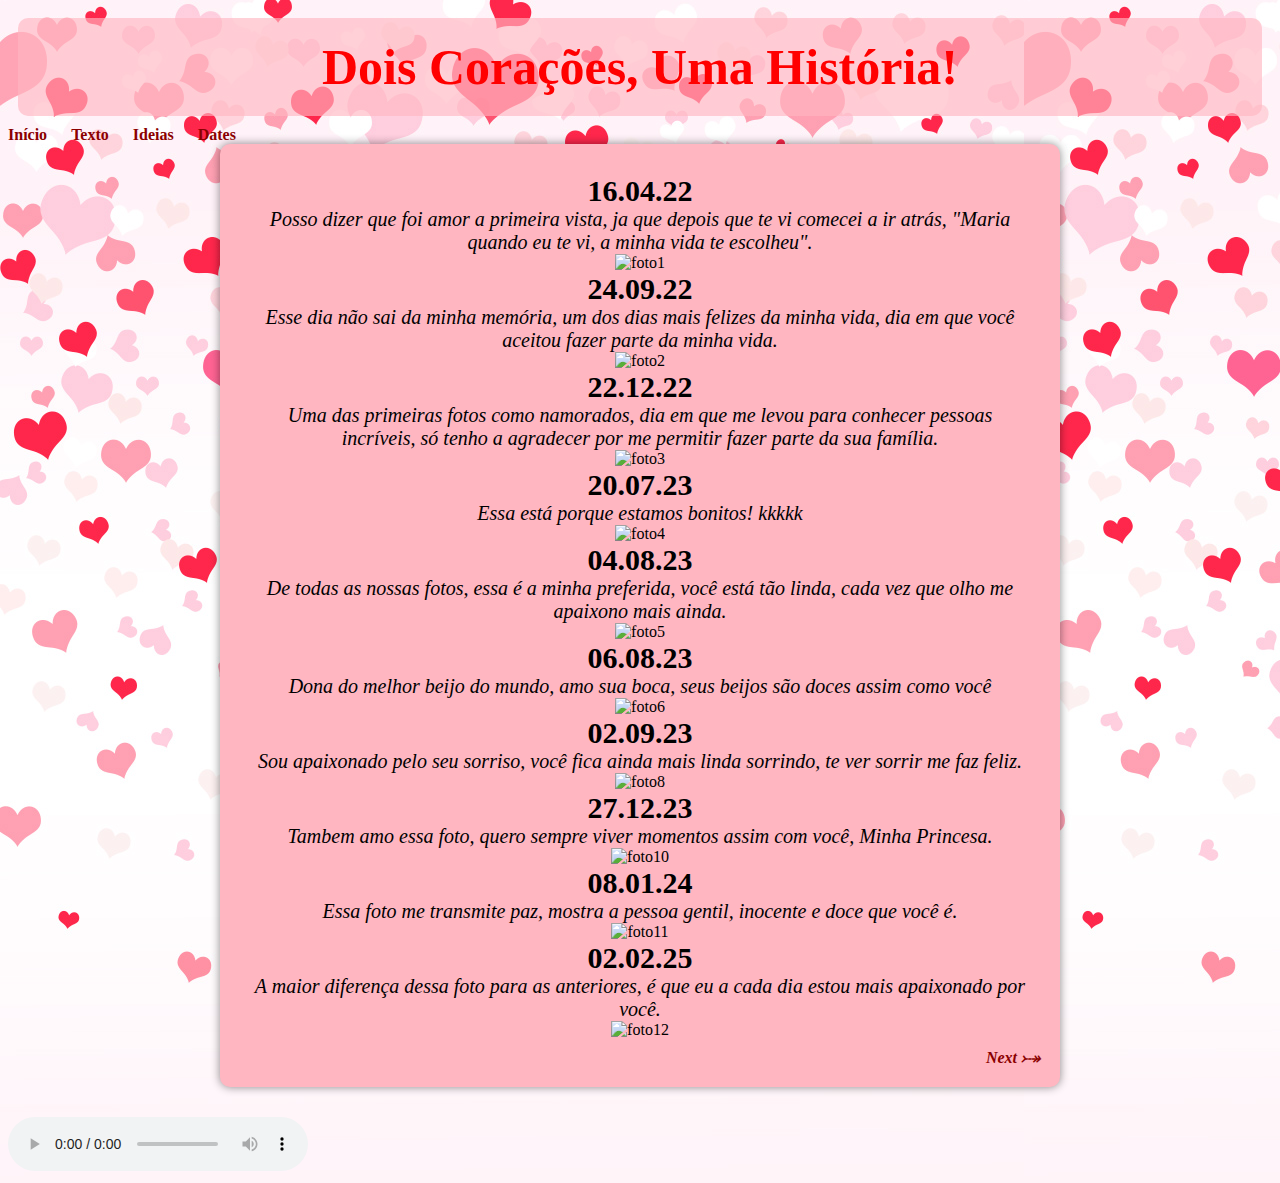
==== index.html @ 59874b36 "atualização1" ====
<!DOCTYPE html>
<html lang="pt-br">

<head>
    <meta charset="UTF-8">
    <meta name="viewport" content="width=device-width, initial-scale=1.0">
    <link rel="shortcut icon" href="Imagens/favicon.ico" type="love">
    
    <title>Diario de Amor</title>
    <link rel="stylesheet" href="style.css">
    


</head>

<body>
    <header>
        <h1>Dois Corações, Uma História!</h1>
        
        

    </header>
    
    <nav>
        <a href="index.html">Início</a>
        <a href="texto.html">Texto</a>
        <a href="#">Ideias</a>
        <a href="#">Dates</a>
        

    </nav>

    <main>
        <article>
            <h2>16.04.22</h2>
            <p>Posso dizer que foi amor a primeira vista, ja que depois que te vi comecei a ir atrás, "Maria quando eu
                te vi, a minha vida te escolheu".</p>
            <picture>
                <source media="(min-width: 750px)" srcset="imagens/foto1g.png" type="image/png">
                <img src="Imagens/foto1.png" alt="foto1"></picture>
            <h2>24.09.22</h2>
            <p>Esse dia não sai da minha memória, um dos dias mais felizes da minha vida, dia em que você aceitou fazer
                parte da minha vida.</p>
            <picture>
                <source media="(min-width: 750px)" srcset="imagens/foto2g.png" type="image/png">
                <img src="Imagens/foto2.png" alt="foto2"></picture>
            <h2>22.12.22</h2>
            <p>Uma das primeiras fotos como namorados, dia em que me levou para conhecer pessoas incríveis, só tenho a
                agradecer por me permitir fazer parte da sua família. </p>
            <picture>
                <source media="(min-width: 750px)" srcset="imagens/foto3g.png" type="image/png">
                <img src="Imagens/foto3.png" alt="foto3"></picture>
            <h2>20.07.23</h2>
            <p>Essa está porque estamos bonitos! kkkkk</p>
            <picture>
                <source media="(min-width: 750px)" srcset="imagens/foto4g.png" type="image/png">
                <img src="Imagens/foto4.png" alt="foto4"></picture>
            <h2>04.08.23</h2>
            <p>De todas as nossas fotos, essa é a minha preferida, você está tão linda, cada vez que olho me apaixono
                mais ainda.</p>
            <picture>
                <source media="(min-width: 750px)" srcset="imagens/foto5g.png" type="image/png">
                <img src="Imagens/foto5.png" alt="foto5"></picture>
            <h2>06.08.23</h2>
            <p>Dona do melhor beijo do mundo, amo sua boca, seus beijos são doces assim como você </p>
            <picture>
                <source media="(min-width: 750px)" srcset="imagens/foto6g.png" type="image/png">
                <img src="Imagens/foto6.png" alt="foto6"></picture>
            <h2>02.09.23</h2>
            <p>Sou apaixonado pelo seu sorriso, você fica ainda mais linda sorrindo, te ver sorrir me faz feliz.</p>
            <picture>
                <source media="(min-width: 750px)" srcset="imagens/foto8g.png" type="image/png">
                <img src="Imagens/foto8.png" alt="foto8"></picture>
            <h2>27.12.23</h2>
            <p>Tambem amo essa foto, quero sempre viver momentos assim com você, Minha Princesa.</p>
            <picture>
                <source media="(min-width: 750px)" srcset="imagens/foto10g.png" type="image/png">
                <img src="Imagens/foto10.png" alt="foto10"></picture>
            <h2>08.01.24</h2>
            <p>Essa foto me transmite paz, mostra a pessoa gentil, inocente e doce que você é.</p>
            <picture>
                <source media="(min-width: 750px)" srcset="imagens/foto11g.png" type="image/png">
                <img src="Imagens/foto11.png" alt="foto11"></picture>
            <h2>02.02.25</h2>
            <p>A maior diferença dessa foto para as anteriores, é que eu a cada dia estou mais apaixonado por você.</p>
            <picture>
                <source media="(min-width: 750px)" srcset="imagens/foto12g.png" type="image/png">
                <img src="Imagens/foto12.png" alt="foto12"></picture>

        </article>
        <footer><a id="next" href="texto.html">Next ⤐</a></footer>
        
    </main>
    
    <audio src="musicas/Favorite Girl.mp3" autoplay controls loop>Favorite Girl</audio>


</body>

</html>
---- style.css ----
@charset "UTF-8";

@font-face {
    font-family: 'valentine';
    src: url('Valentine.ttf') format('truetype') ;
}


body {
    background-image: url(Imagens/coracao.jpg);

}

header {
    
    padding: 10px;
    border: 10px;
    margin: auto;
    text-align: center;
    font-family: 'Valentine';
    











}

h1 {
    background-color: rgba(255, 182, 193, 0.644);
    color: red;
    font-family: 'valentine';
    font-size: 50px;
    border-radius: 10px;
    margin: auto;
    padding: 20px;
    border: 50px;






}

nav > a {

    text-decoration: none;
    font-weight: bold;
    padding-top: 20px;
    margin-right: 20px;
    text-align: justify;
    color: darkred;
    



}

main {
    background-color: lightpink;
    
        min-width: 320px;
        max-width: 800px;
        margin: auto;
        margin-bottom: 30px;
        border-bottom-right-radius: 10px;
        border-bottom-left-radius: 10px;
        padding: 20px;
        border-radius: 10px;
        box-shadow: 0px 0px 10px rgba(0, 0, 0, 0.459);
    


}

article {
    padding: 10px;
    text-align: center;
    margin: auto;

}

p {
    text-align: justify;
    font-size: 20px;
    font-style: italic;
    font-family: 'Times New Roman', Times, serif;
    font-weight: 500;
    margin: auto;
    text-align: center;
}

h2 {
    font-size: 30px;
    font-family: 'Times New Roman', Times, serif;
    margin: auto;


}
footer {
    text-align: right;
    font-weight: bold;
    font-style: italic;
    text-decoration: none;
    margin: auto;

}
#next {
    color: darkred;
    text-decoration: none;
    
}
audio {
    text-align: center;
    
}
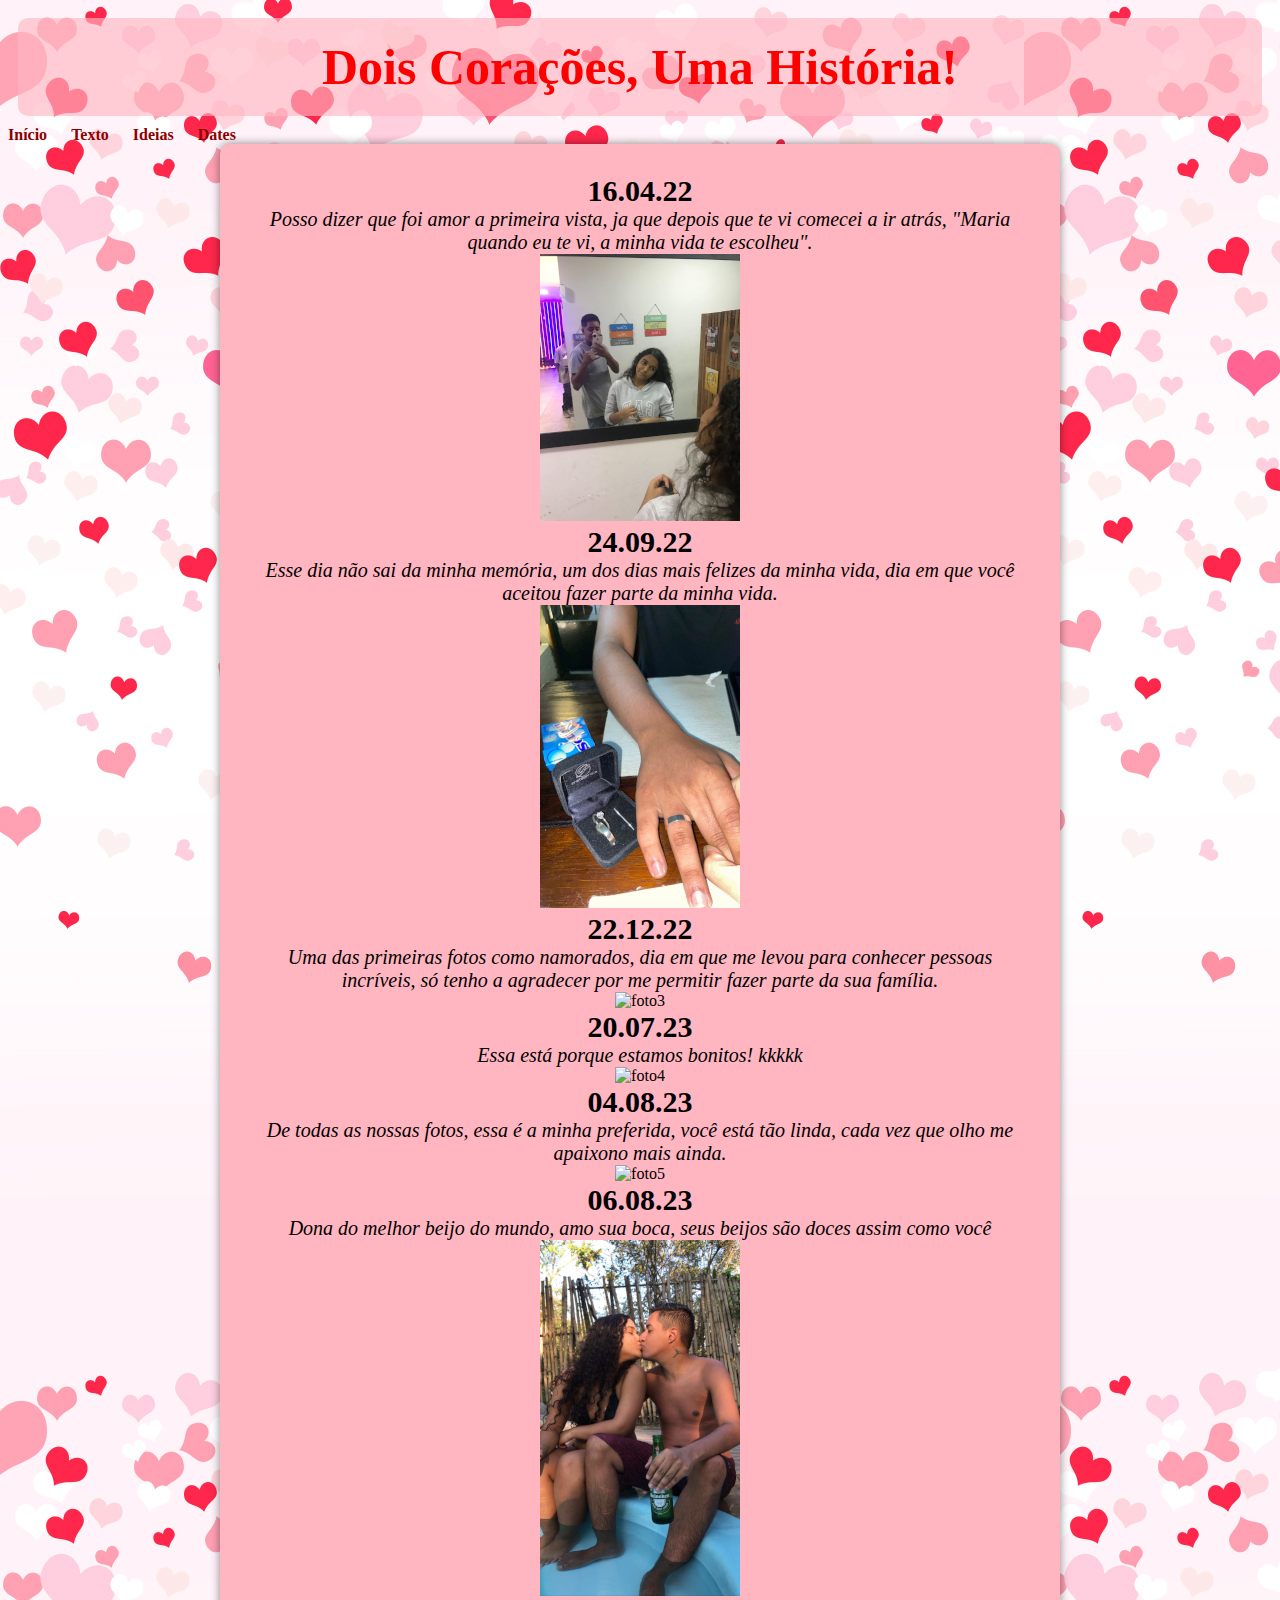
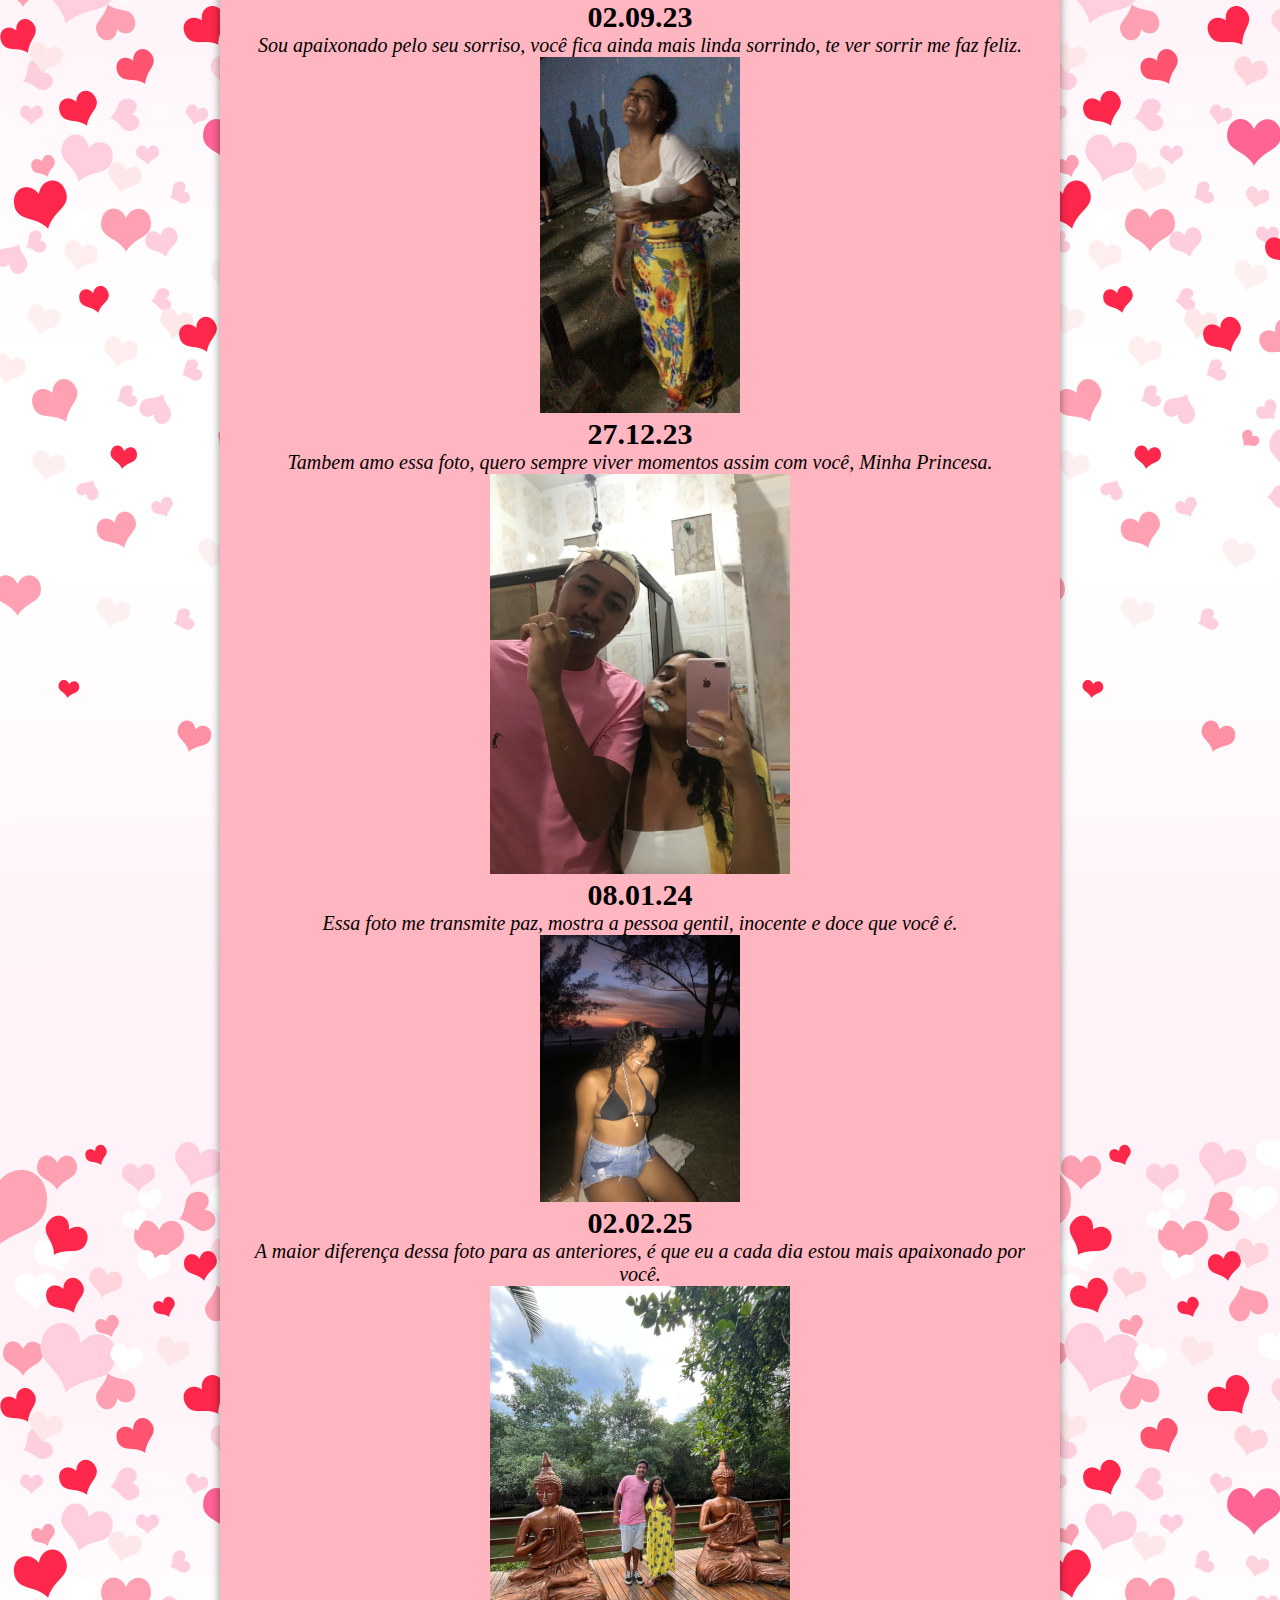
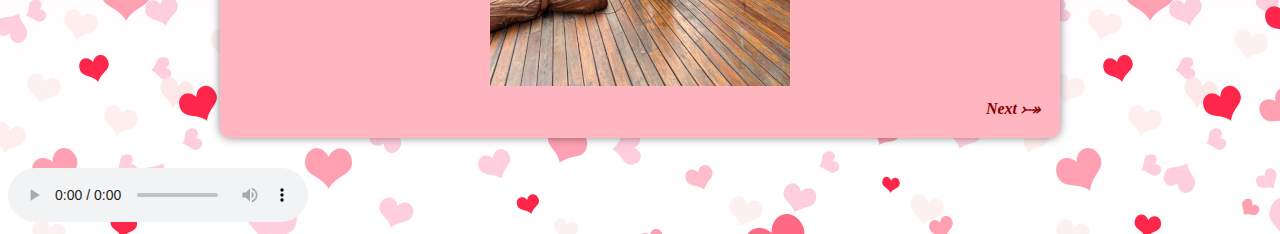
==== commit 7fba51d8: "07/02/25" ====
--- a/index.html
+++ b/index.html
@@ -36,55 +36,55 @@
             <p>Posso dizer que foi amor a primeira vista, ja que depois que te vi comecei a ir atrás, "Maria quando eu
                 te vi, a minha vida te escolheu".</p>
             <picture>
-                <source media="(min-width: 750px)" srcset="imagens/foto1g.png" type="image/png">
+                <source media="(max-width: 800px)" srcset="imagens/foto1g.png" type="image/png">
                 <img src="Imagens/foto1.png" alt="foto1"></picture>
             <h2>24.09.22</h2>
             <p>Esse dia não sai da minha memória, um dos dias mais felizes da minha vida, dia em que você aceitou fazer
                 parte da minha vida.</p>
             <picture>
-                <source media="(min-width: 750px)" srcset="imagens/foto2g.png" type="image/png">
+                <source media="(max-width: 800px)" srcset="imagens/foto2g.png" type="image/png">
                 <img src="Imagens/foto2.png" alt="foto2"></picture>
             <h2>22.12.22</h2>
             <p>Uma das primeiras fotos como namorados, dia em que me levou para conhecer pessoas incríveis, só tenho a
                 agradecer por me permitir fazer parte da sua família. </p>
             <picture>
-                <source media="(min-width: 750px)" srcset="imagens/foto3g.png" type="image/png">
+                <source media="(min-width: 800px)" srcset="imagens/foto3g.png" type="image/png">
                 <img src="Imagens/foto3.png" alt="foto3"></picture>
             <h2>20.07.23</h2>
             <p>Essa está porque estamos bonitos! kkkkk</p>
             <picture>
-                <source media="(min-width: 750px)" srcset="imagens/foto4g.png" type="image/png">
+                <source media="(min-width: 800px)" srcset="imagens/foto4g.png" type="image/png">
                 <img src="Imagens/foto4.png" alt="foto4"></picture>
             <h2>04.08.23</h2>
             <p>De todas as nossas fotos, essa é a minha preferida, você está tão linda, cada vez que olho me apaixono
                 mais ainda.</p>
             <picture>
-                <source media="(min-width: 750px)" srcset="imagens/foto5g.png" type="image/png">
+                <source media="(min-width: 800px)" srcset="imagens/foto5g.png" type="image/png">
                 <img src="Imagens/foto5.png" alt="foto5"></picture>
             <h2>06.08.23</h2>
             <p>Dona do melhor beijo do mundo, amo sua boca, seus beijos são doces assim como você </p>
             <picture>
-                <source media="(min-width: 750px)" srcset="imagens/foto6g.png" type="image/png">
+                <source media="(max-width: 800px)" srcset="imagens/foto6g.png" type="image/png">
                 <img src="Imagens/foto6.png" alt="foto6"></picture>
             <h2>02.09.23</h2>
             <p>Sou apaixonado pelo seu sorriso, você fica ainda mais linda sorrindo, te ver sorrir me faz feliz.</p>
             <picture>
-                <source media="(min-width: 750px)" srcset="imagens/foto8g.png" type="image/png">
+                <source media="(max-width: 800px)" srcset="imagens/foto8g.png" type="image/png">
                 <img src="Imagens/foto8.png" alt="foto8"></picture>
             <h2>27.12.23</h2>
             <p>Tambem amo essa foto, quero sempre viver momentos assim com você, Minha Princesa.</p>
             <picture>
-                <source media="(min-width: 750px)" srcset="imagens/foto10g.png" type="image/png">
+                <source media="(max-width: 800px)" srcset="imagens/foto10g.png" type="image/png">
                 <img src="Imagens/foto10.png" alt="foto10"></picture>
             <h2>08.01.24</h2>
             <p>Essa foto me transmite paz, mostra a pessoa gentil, inocente e doce que você é.</p>
             <picture>
-                <source media="(min-width: 750px)" srcset="imagens/foto11g.png" type="image/png">
+                <source media="(max-width: 800px)" srcset="imagens/foto11g.png" type="image/png">
                 <img src="Imagens/foto11.png" alt="foto11"></picture>
             <h2>02.02.25</h2>
             <p>A maior diferença dessa foto para as anteriores, é que eu a cada dia estou mais apaixonado por você.</p>
             <picture>
-                <source media="(min-width: 750px)" srcset="imagens/foto12g.png" type="image/png">
+                <source media="(max-width: 800px)" srcset="imagens/foto12g.png" type="image/png">
                 <img src="Imagens/foto12.png" alt="foto12"></picture>
 
         </article>
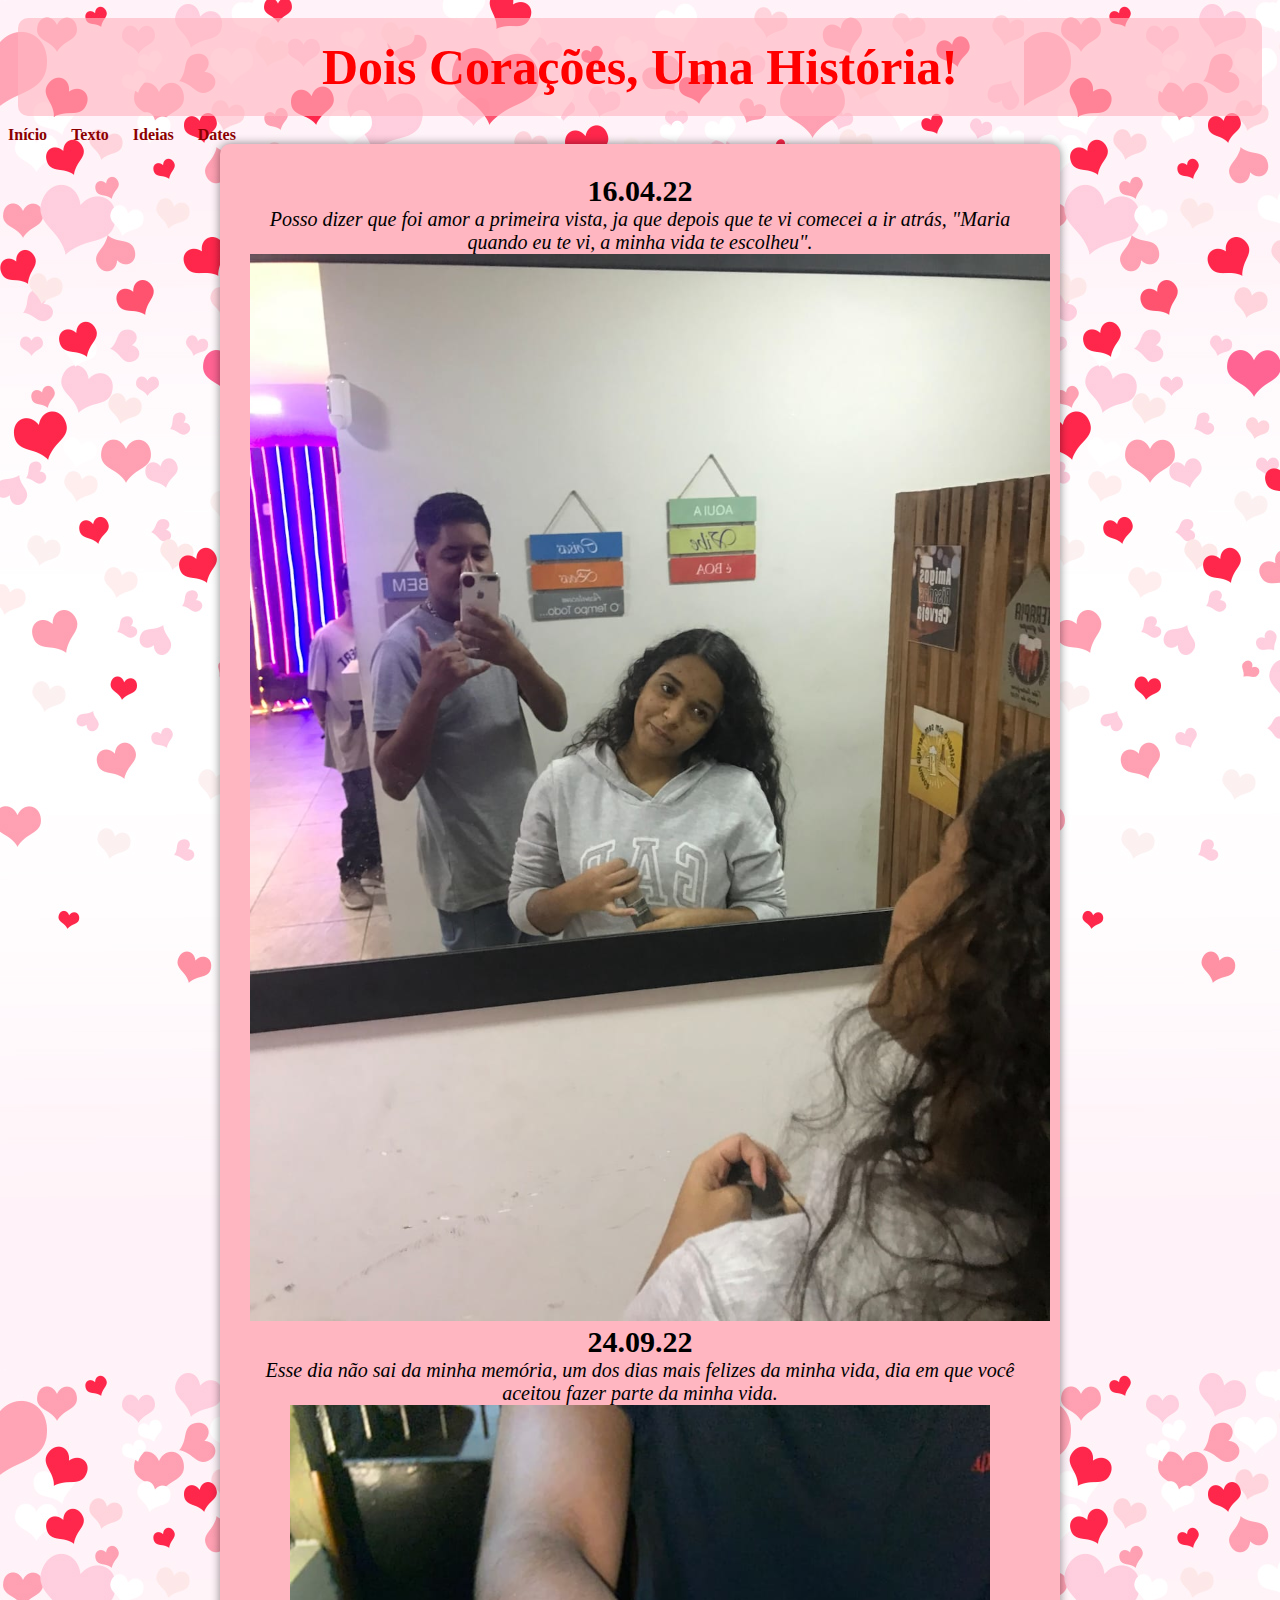
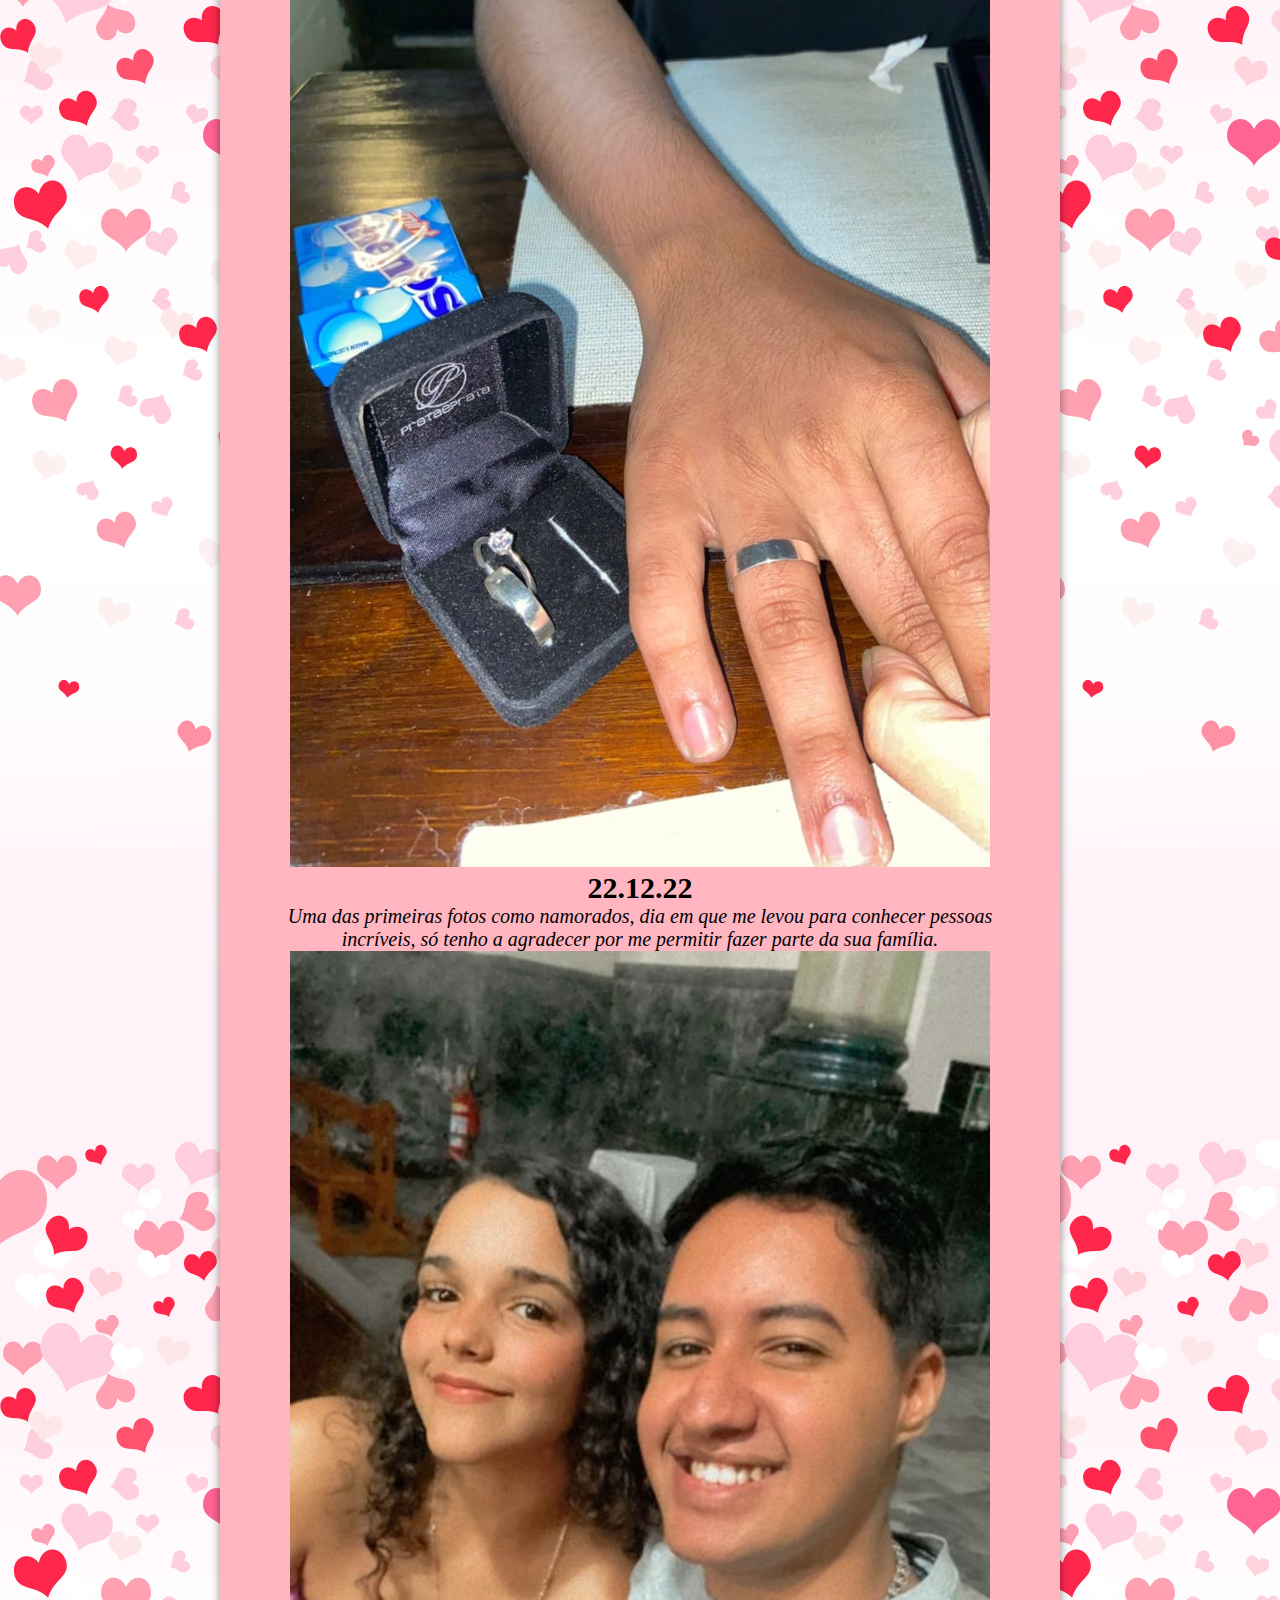
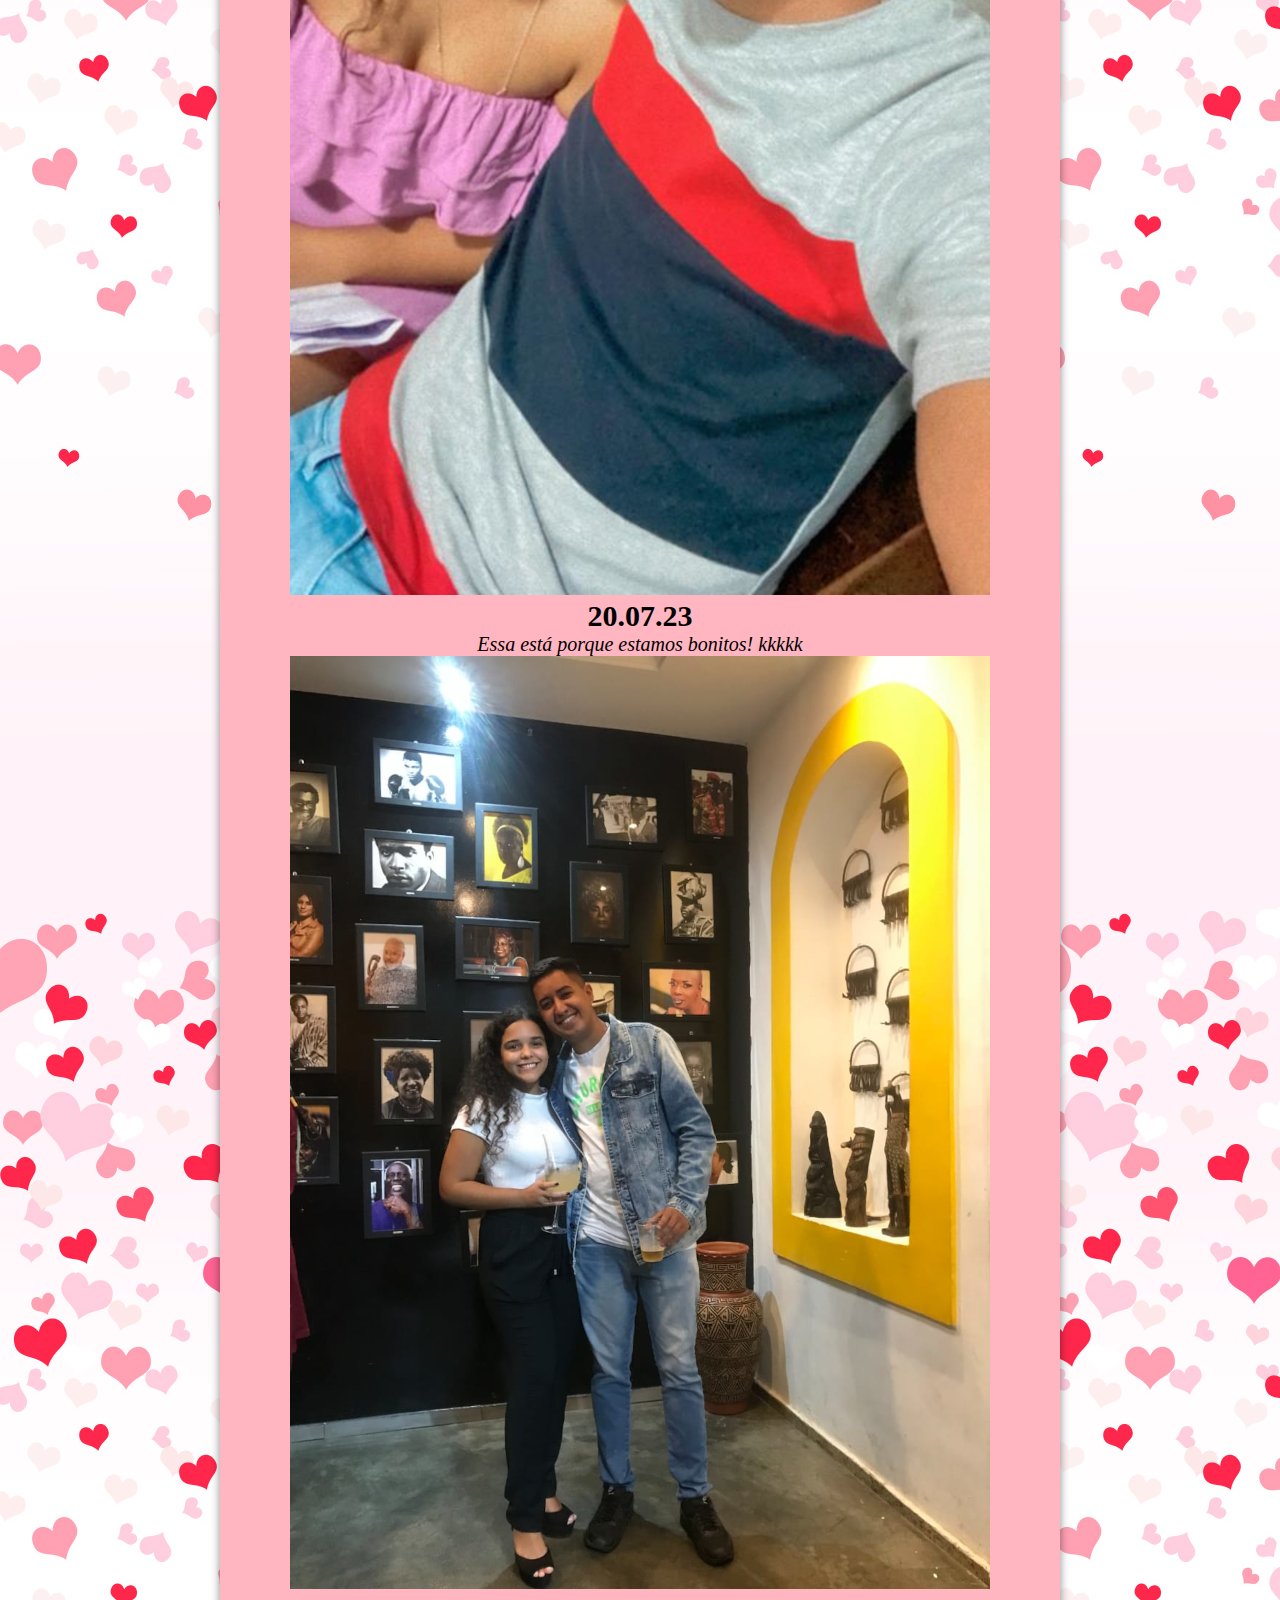
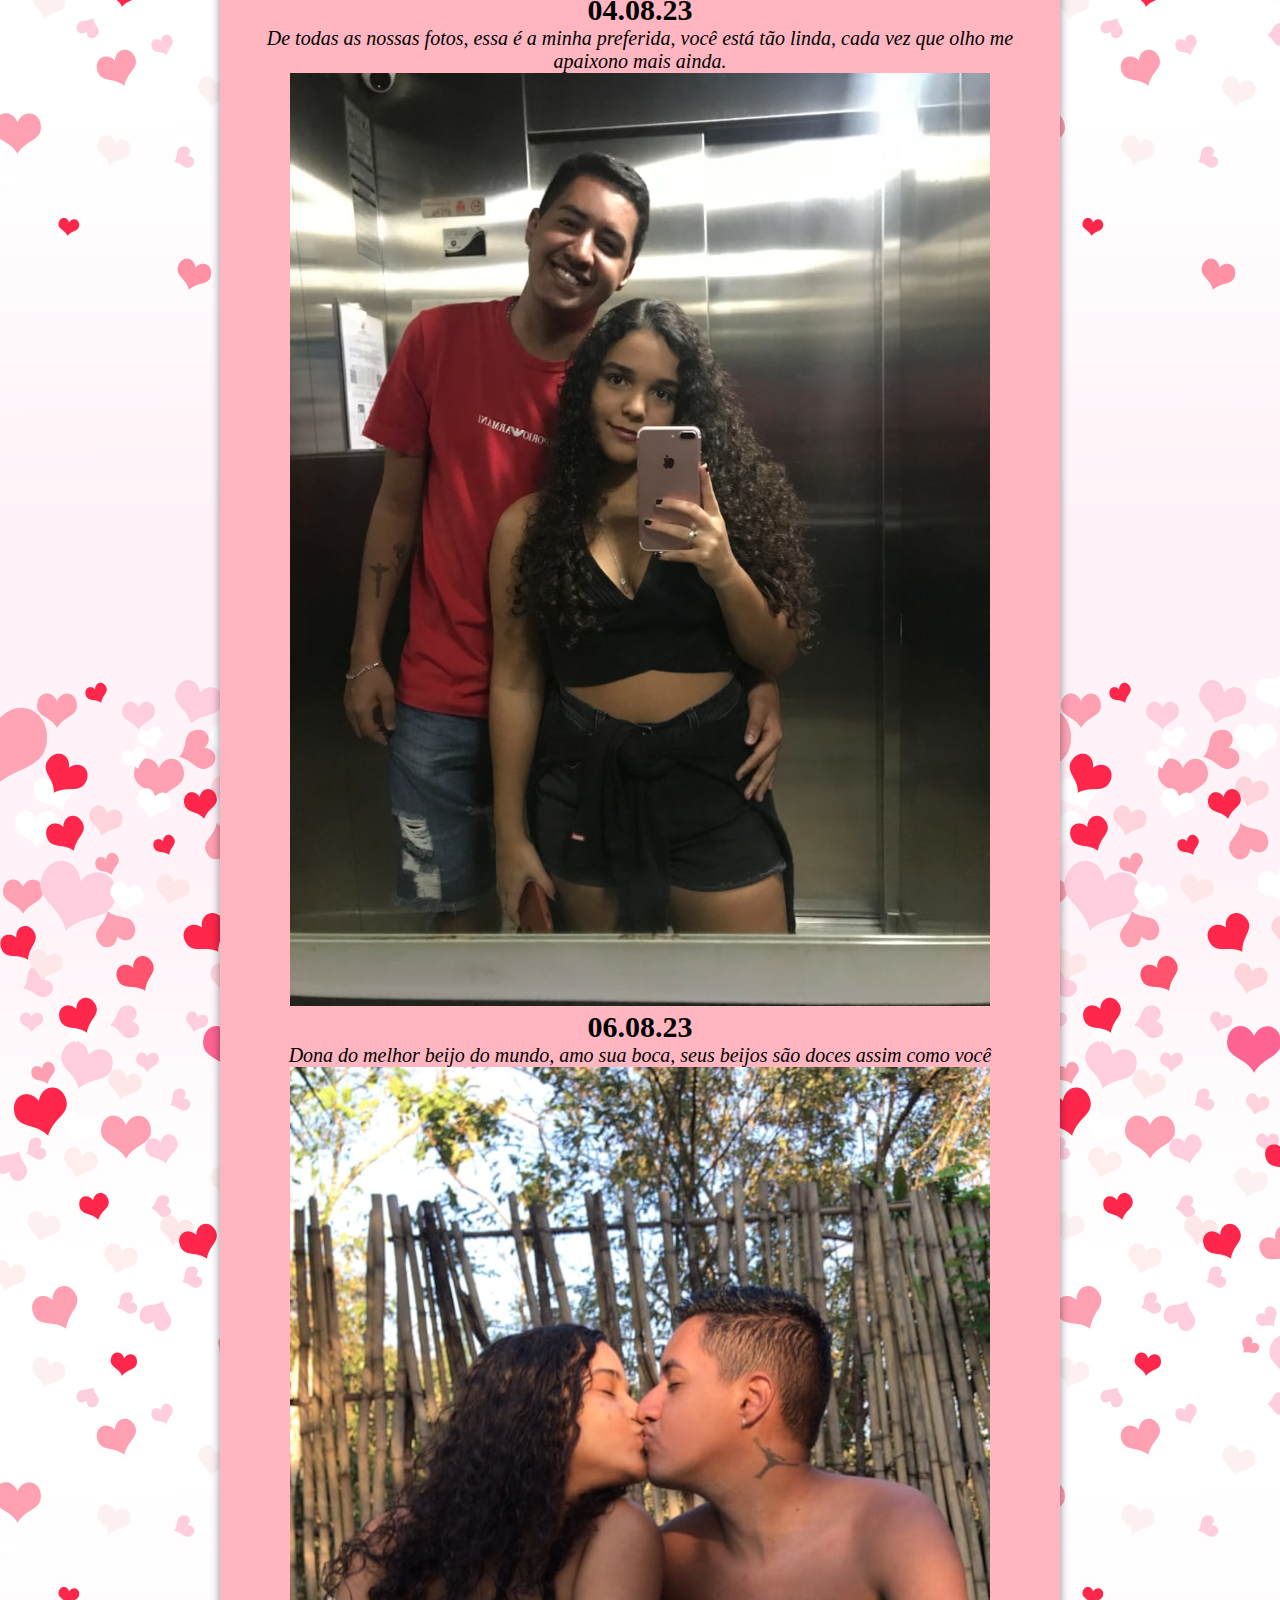
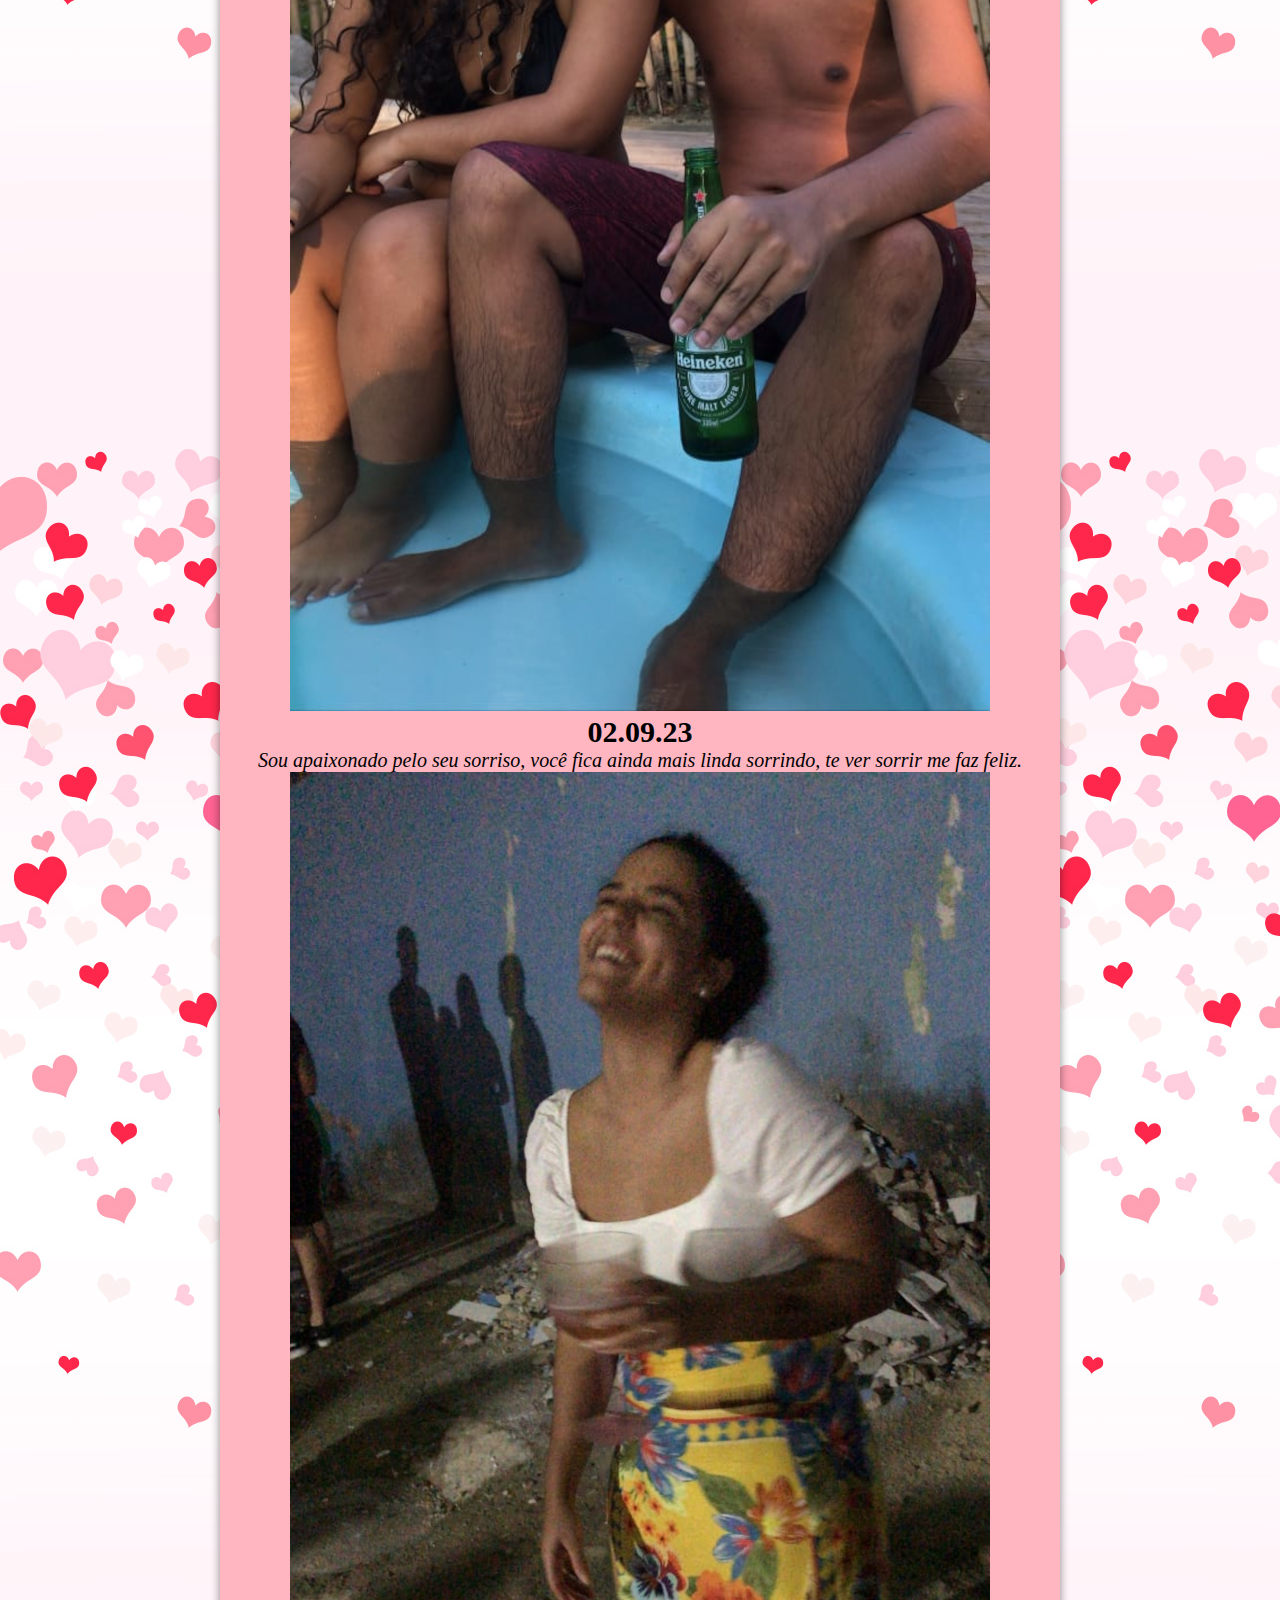
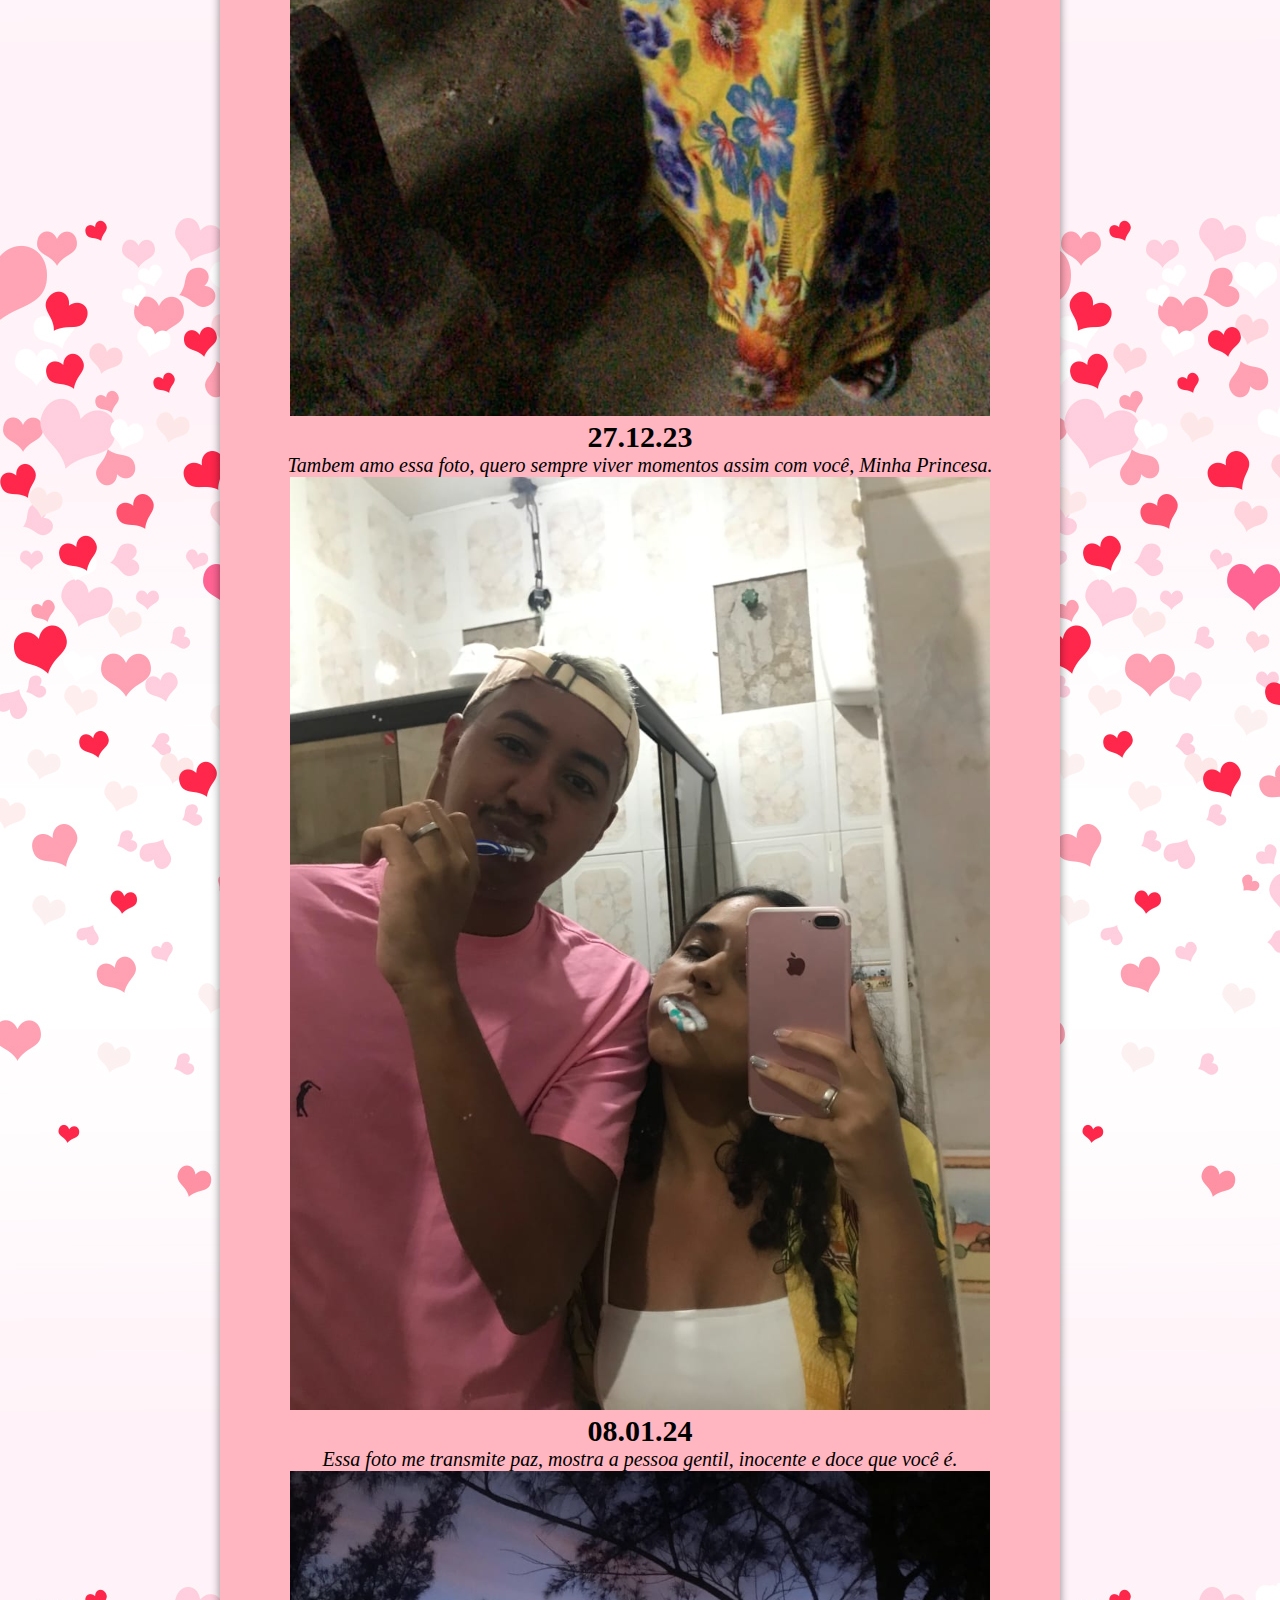
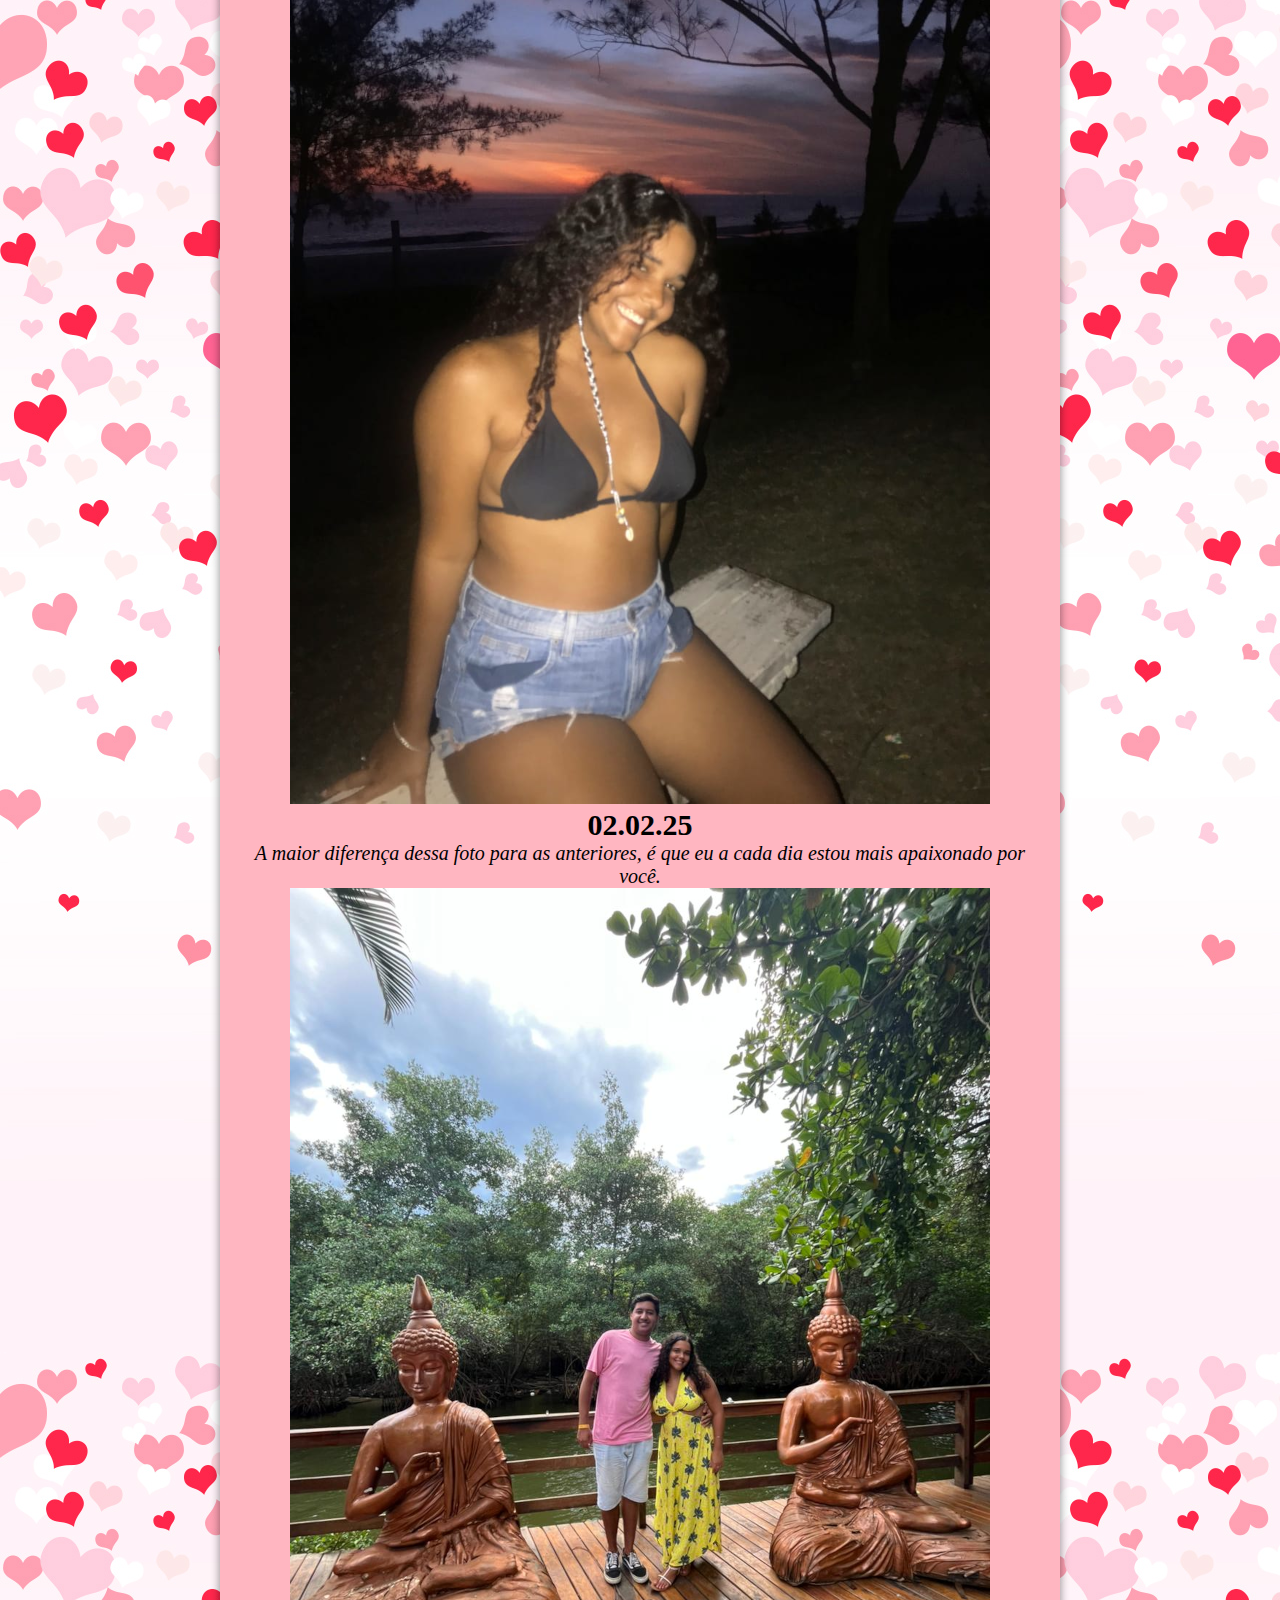
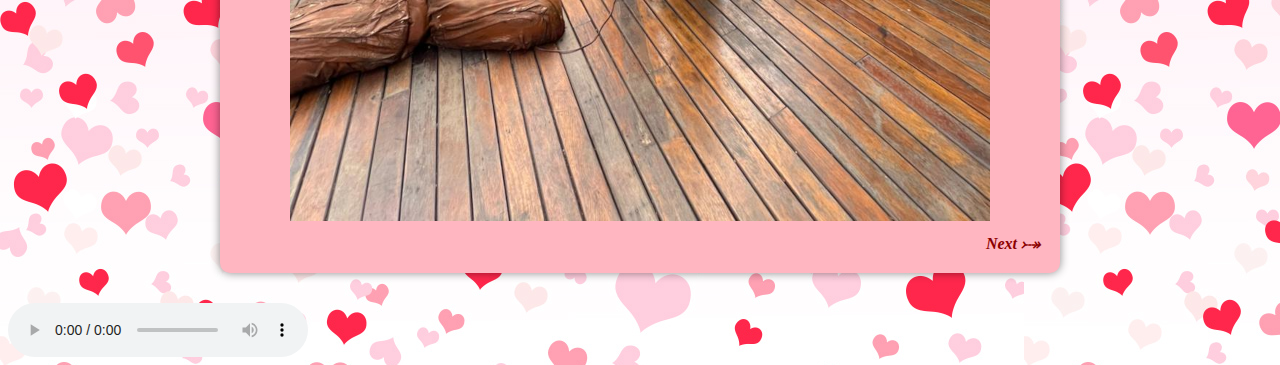
==== commit 5e45be67: "3atz" ====
--- a/index.html
+++ b/index.html
@@ -36,56 +36,56 @@
             <p>Posso dizer que foi amor a primeira vista, ja que depois que te vi comecei a ir atrás, "Maria quando eu
                 te vi, a minha vida te escolheu".</p>
             <picture>
-                <source media="(max-width: 800px)" srcset="imagens/foto1g.png" type="image/png">
-                <img src="Imagens/foto1.png" alt="foto1"></picture>
+                <source media="(max-width: 800px)" srcset="Imagens/foto1.png" type="image/png">
+                <img src="Imagens/foto1g.png" alt="foto1"></picture>
             <h2>24.09.22</h2>
             <p>Esse dia não sai da minha memória, um dos dias mais felizes da minha vida, dia em que você aceitou fazer
                 parte da minha vida.</p>
             <picture>
-                <source media="(max-width: 800px)" srcset="imagens/foto2g.png" type="image/png">
-                <img src="Imagens/foto2.png" alt="foto2"></picture>
+                <source media="(max-width: 800px)" srcset="Imagens/foto2.png" type="image/png">
+                <img src="Imagens/foto2g.png" alt="foto2"></picture>
             <h2>22.12.22</h2>
             <p>Uma das primeiras fotos como namorados, dia em que me levou para conhecer pessoas incríveis, só tenho a
                 agradecer por me permitir fazer parte da sua família. </p>
             <picture>
-                <source media="(min-width: 800px)" srcset="imagens/foto3g.png" type="image/png">
+                <source media="(min-width: 800px)" srcset="Imagens/foto3g.png" type="image/png">
                 <img src="Imagens/foto3.png" alt="foto3"></picture>
             <h2>20.07.23</h2>
             <p>Essa está porque estamos bonitos! kkkkk</p>
             <picture>
-                <source media="(min-width: 800px)" srcset="imagens/foto4g.png" type="image/png">
+                <source media="(min-width: 800px)" srcset="Imagens/foto4g.png" type="image/png">
                 <img src="Imagens/foto4.png" alt="foto4"></picture>
             <h2>04.08.23</h2>
             <p>De todas as nossas fotos, essa é a minha preferida, você está tão linda, cada vez que olho me apaixono
                 mais ainda.</p>
             <picture>
-                <source media="(min-width: 800px)" srcset="imagens/foto5g.png" type="image/png">
+                <source media="(min-width: 800px)" srcset="Imagens/foto5g.png" type="image/png">
                 <img src="Imagens/foto5.png" alt="foto5"></picture>
             <h2>06.08.23</h2>
             <p>Dona do melhor beijo do mundo, amo sua boca, seus beijos são doces assim como você </p>
             <picture>
-                <source media="(max-width: 800px)" srcset="imagens/foto6g.png" type="image/png">
-                <img src="Imagens/foto6.png" alt="foto6"></picture>
+                <source media="(max-width: 800px)" srcset="Imagens/foto6.png" type="image/png">
+                <img src="Imagens/foto6g.png" alt="foto6"></picture>
             <h2>02.09.23</h2>
             <p>Sou apaixonado pelo seu sorriso, você fica ainda mais linda sorrindo, te ver sorrir me faz feliz.</p>
             <picture>
-                <source media="(max-width: 800px)" srcset="imagens/foto8g.png" type="image/png">
-                <img src="Imagens/foto8.png" alt="foto8"></picture>
+                <source media="(max-width: 800px)" srcset="Imagens/foto8.png" type="image/png">
+                <img src="Imagens/foto8g.png" alt="foto8"></picture>
             <h2>27.12.23</h2>
             <p>Tambem amo essa foto, quero sempre viver momentos assim com você, Minha Princesa.</p>
             <picture>
-                <source media="(max-width: 800px)" srcset="imagens/foto10g.png" type="image/png">
-                <img src="Imagens/foto10.png" alt="foto10"></picture>
+                <source media="(max-width: 800px)" srcset="Imagens/foto10.png" type="image/png">
+                <img src="Imagens/foto10g.png" alt="foto10"></picture>
             <h2>08.01.24</h2>
             <p>Essa foto me transmite paz, mostra a pessoa gentil, inocente e doce que você é.</p>
             <picture>
-                <source media="(max-width: 800px)" srcset="imagens/foto11g.png" type="image/png">
-                <img src="Imagens/foto11.png" alt="foto11"></picture>
+                <source media="(max-width: 800px)" srcset="Imagens/foto11.png" type="image/png">
+                <img src="Imagens/foto11g.png" alt="foto11"></picture>
             <h2>02.02.25</h2>
             <p>A maior diferença dessa foto para as anteriores, é que eu a cada dia estou mais apaixonado por você.</p>
             <picture>
-                <source media="(max-width: 800px)" srcset="imagens/foto12g.png" type="image/png">
-                <img src="Imagens/foto12.png" alt="foto12"></picture>
+                <source media="(max-width: 800px)" srcset="Imagens/foto12.png" type="image/png">
+                <img src="Imagens/foto12g.png" alt="foto12"></picture>
 
         </article>
         <footer><a id="next" href="texto.html">Next ⤐</a></footer>
--- a/style.css
+++ b/style.css
@@ -118,6 +118,8 @@
     
 }
 audio {
-    text-align: center;
+    display: flex;
+    align-items: center;
+    justify-content: center;
     
 }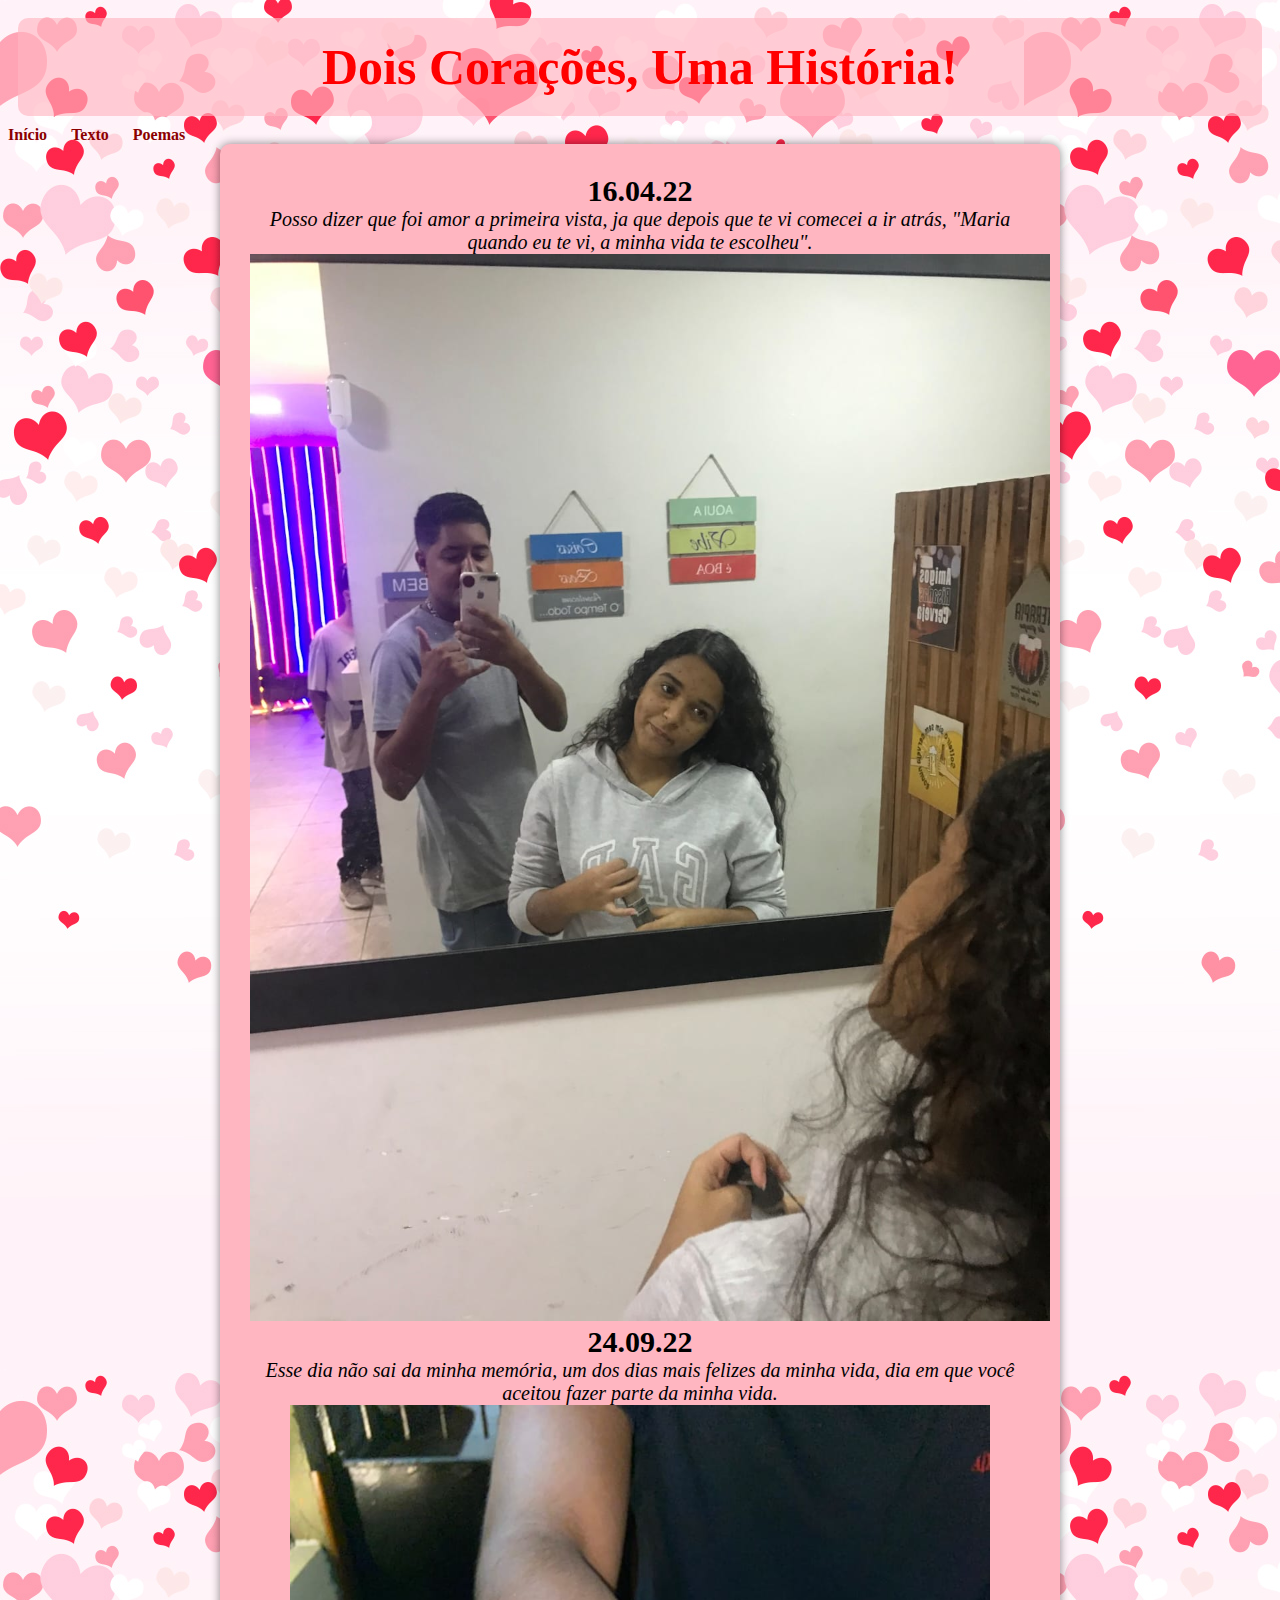
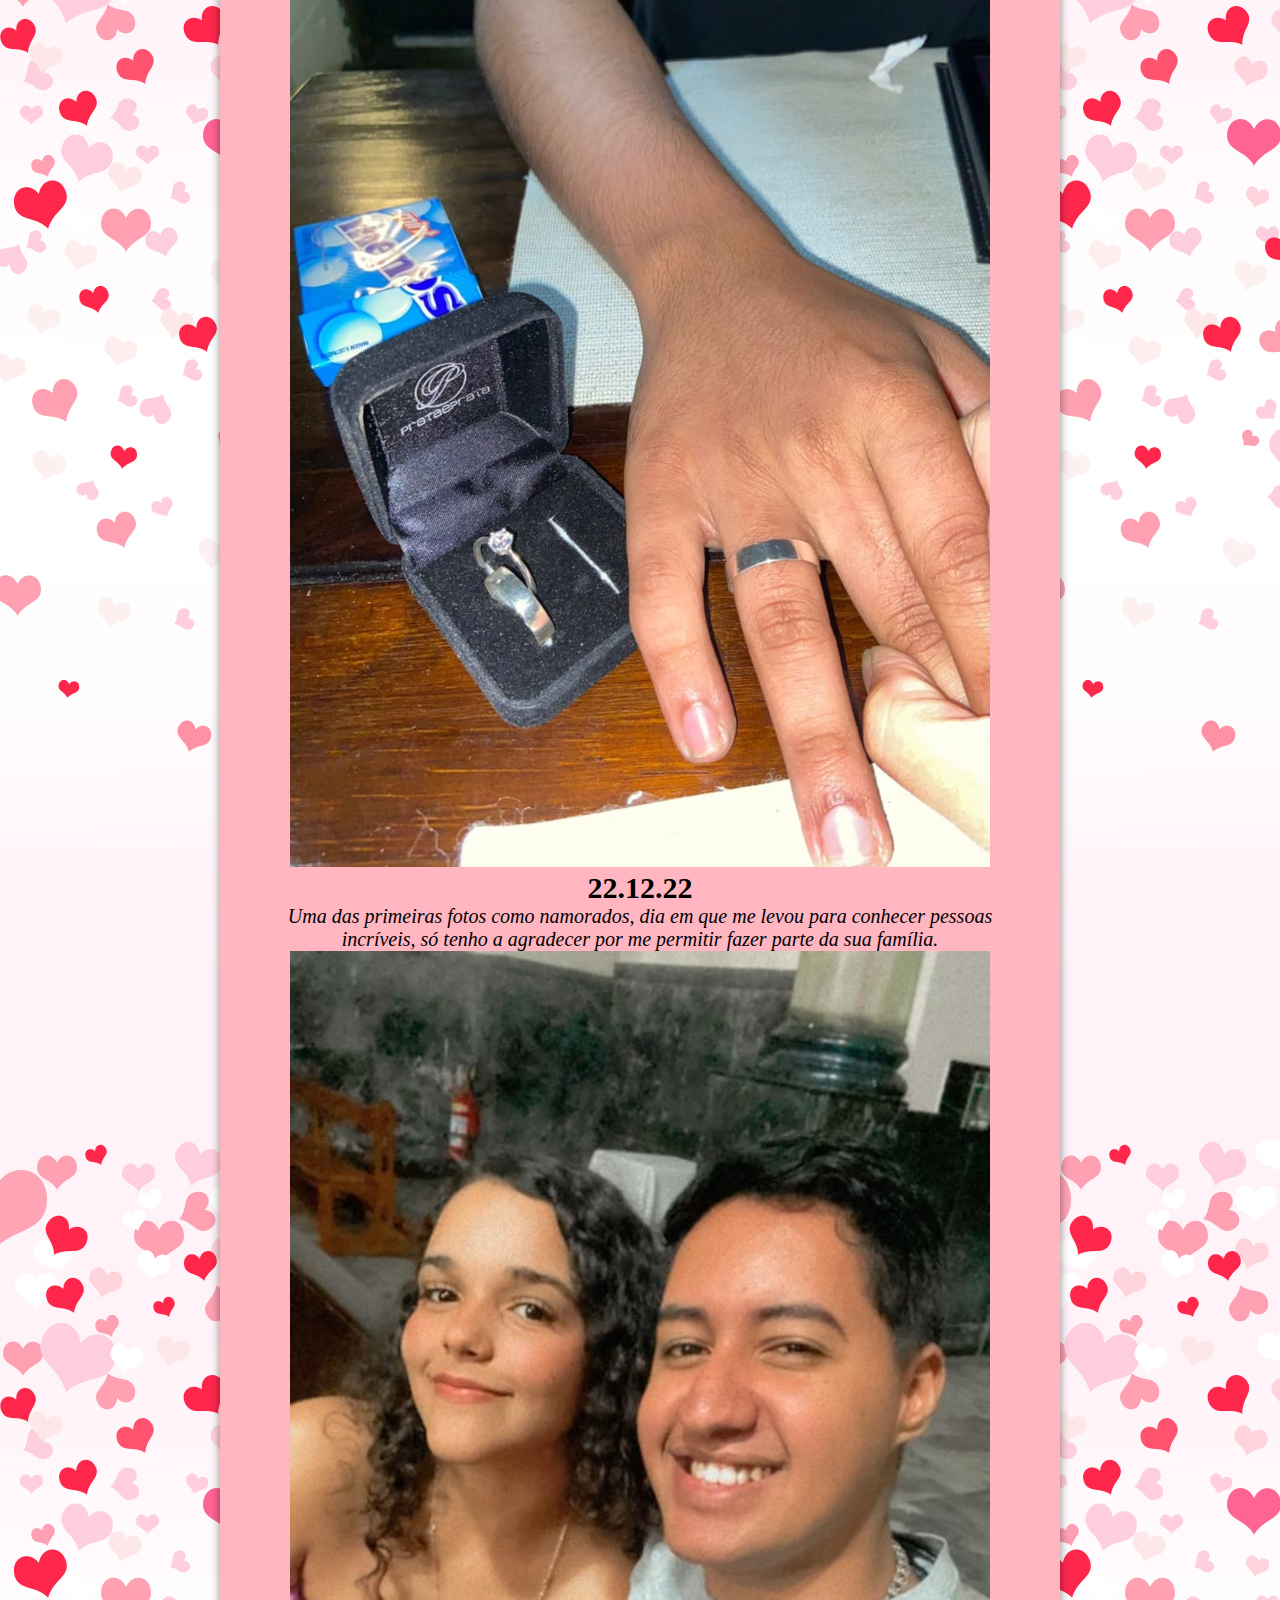
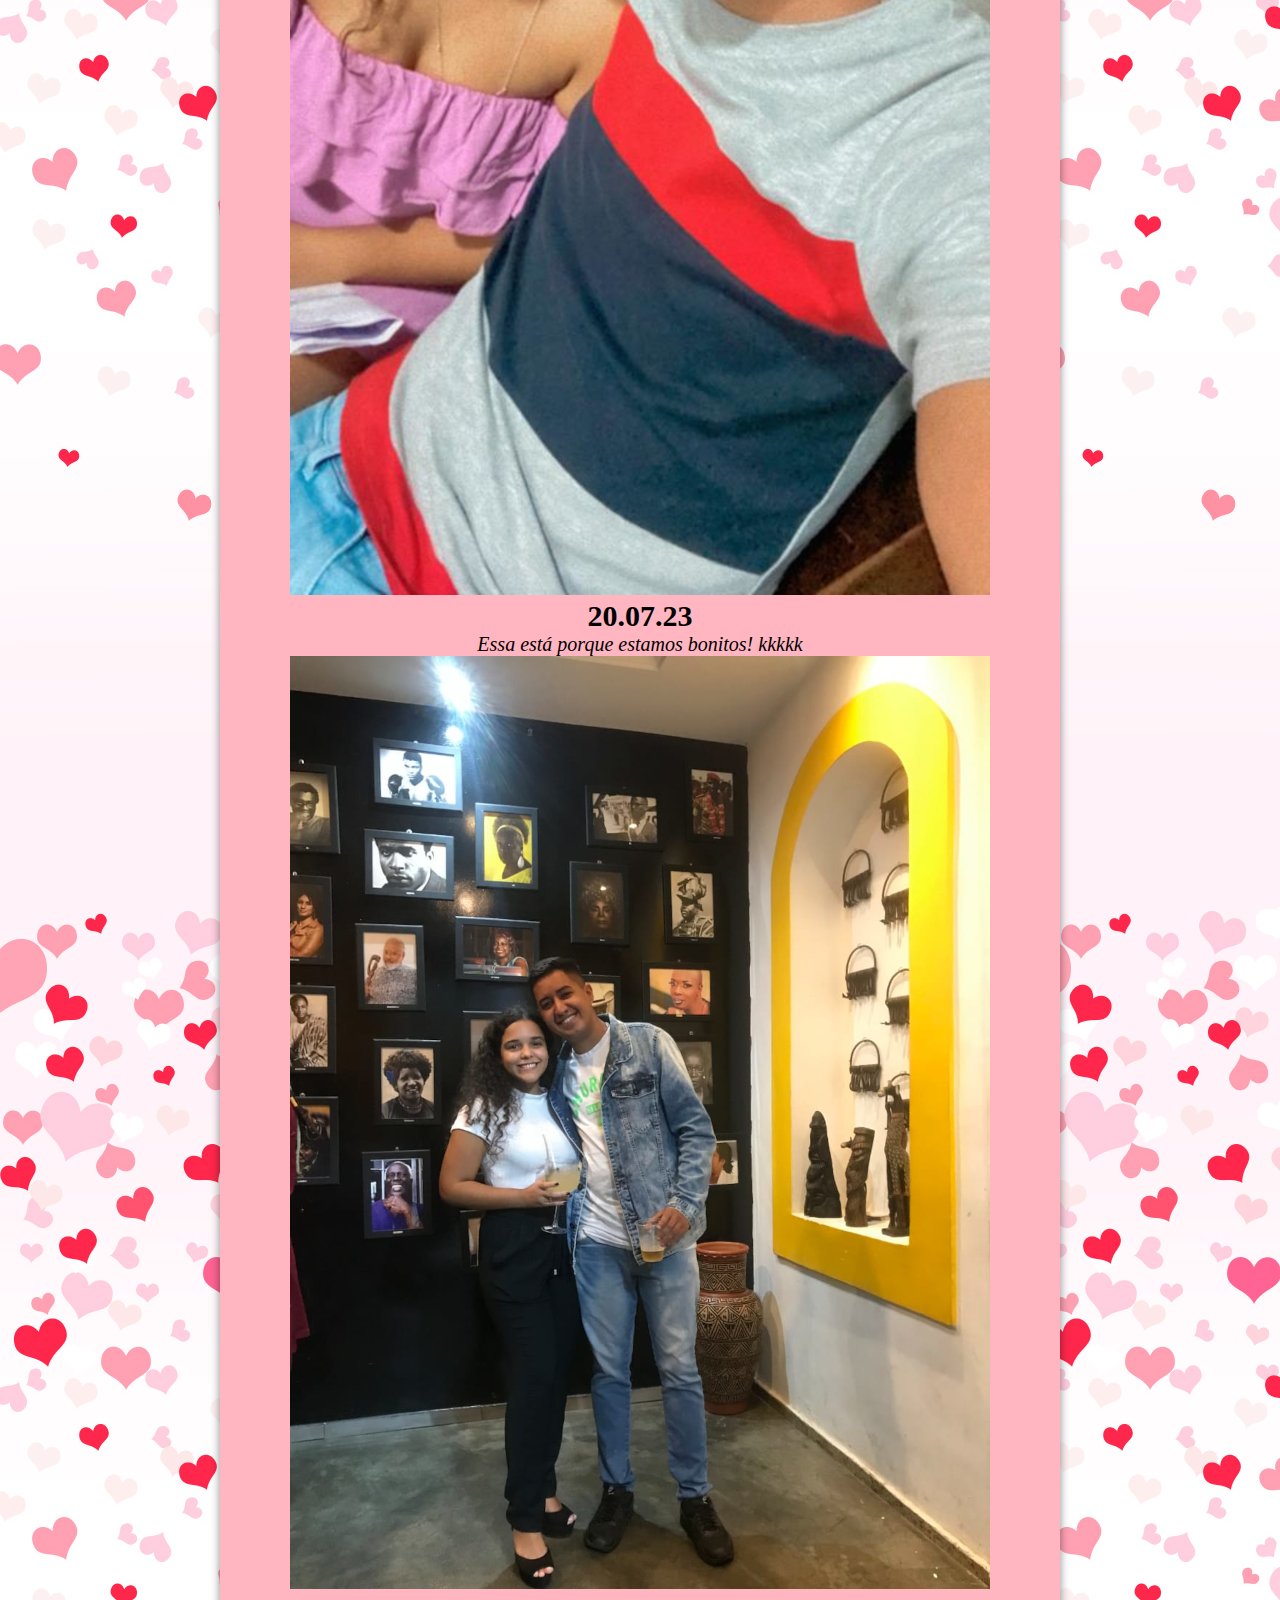
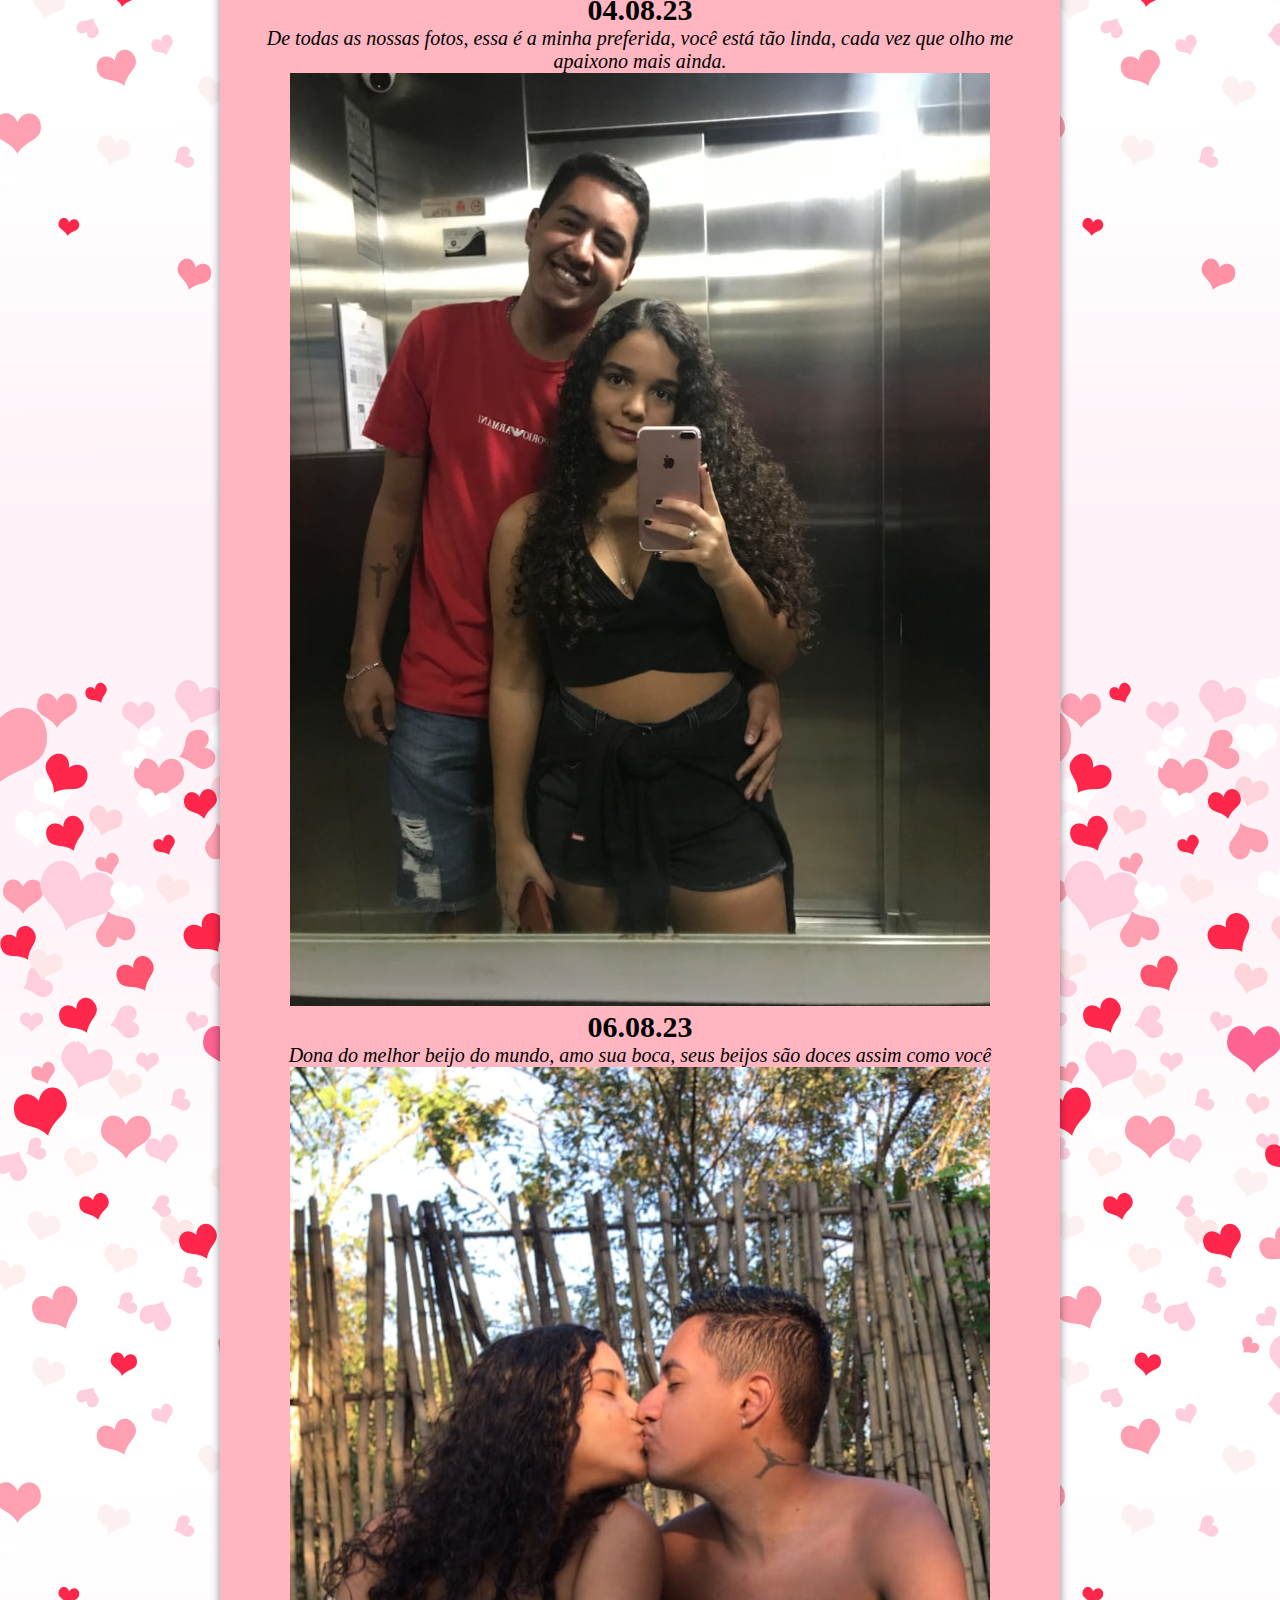
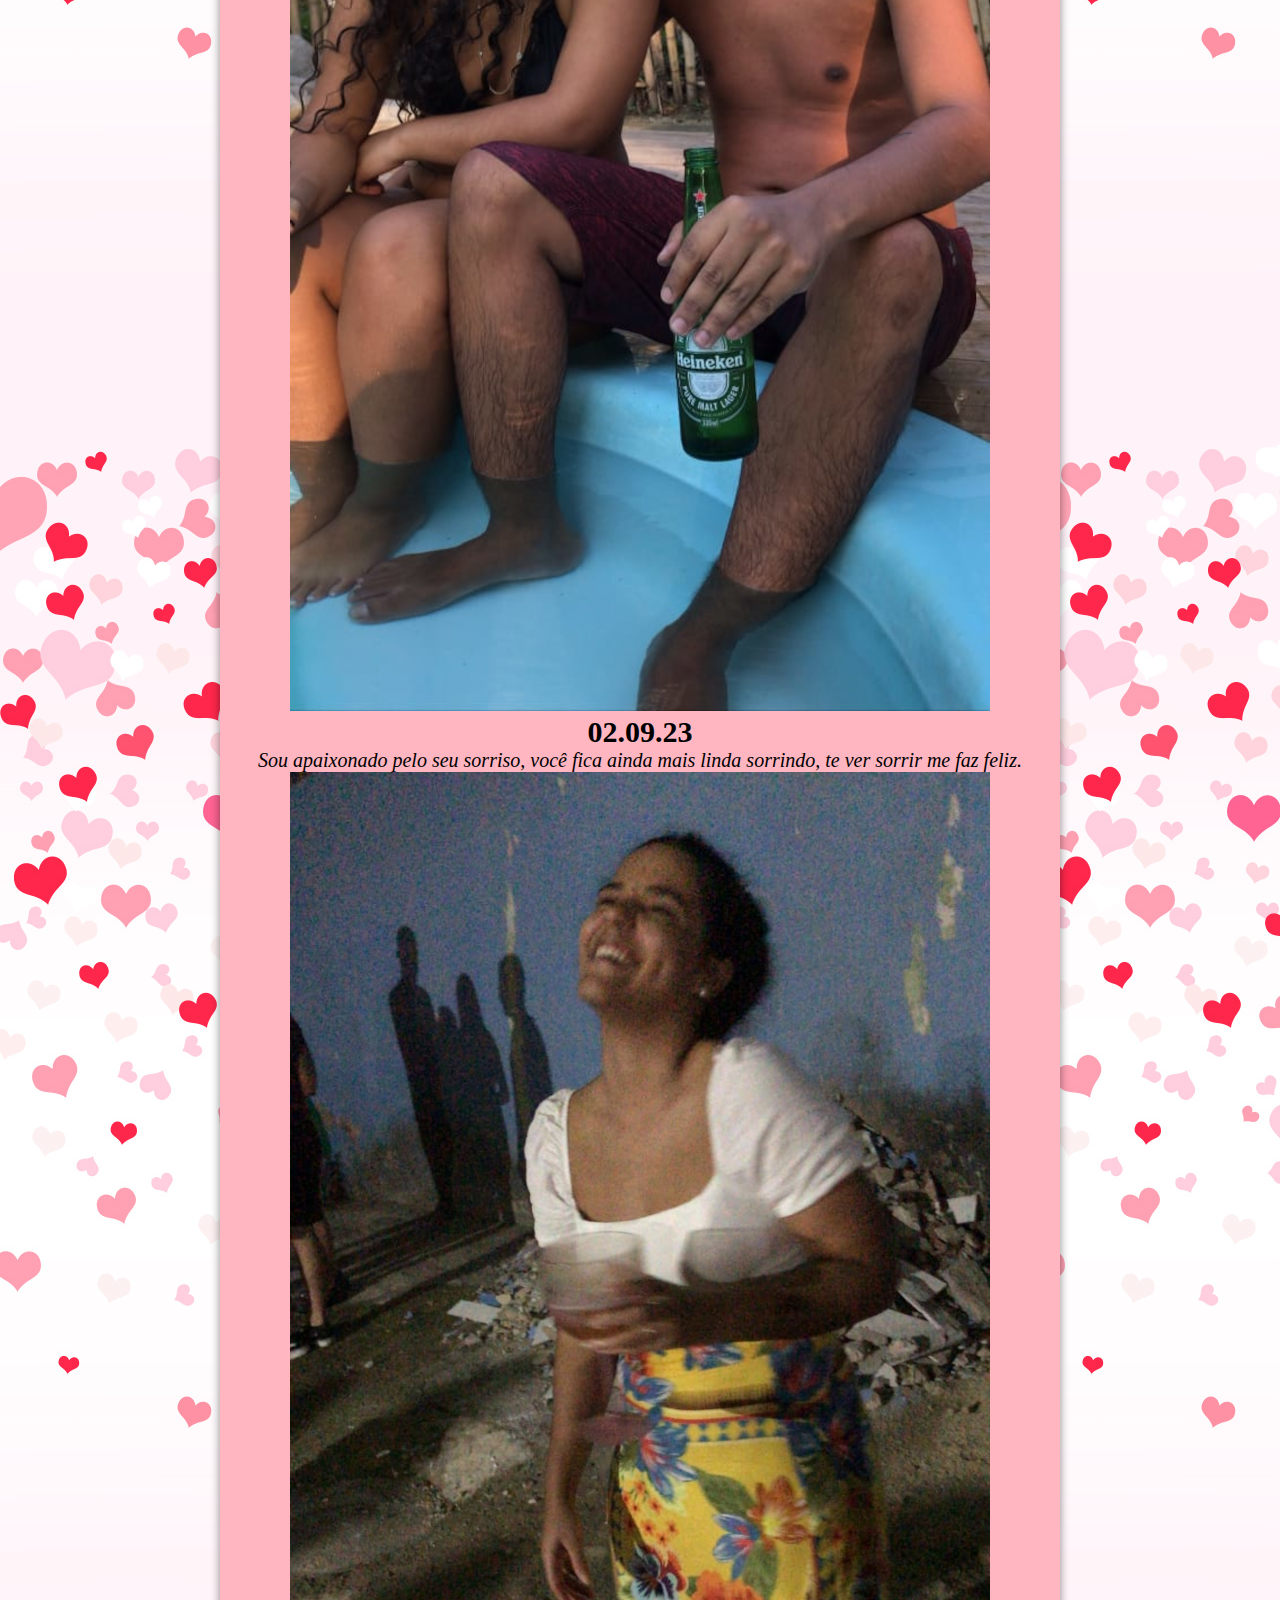
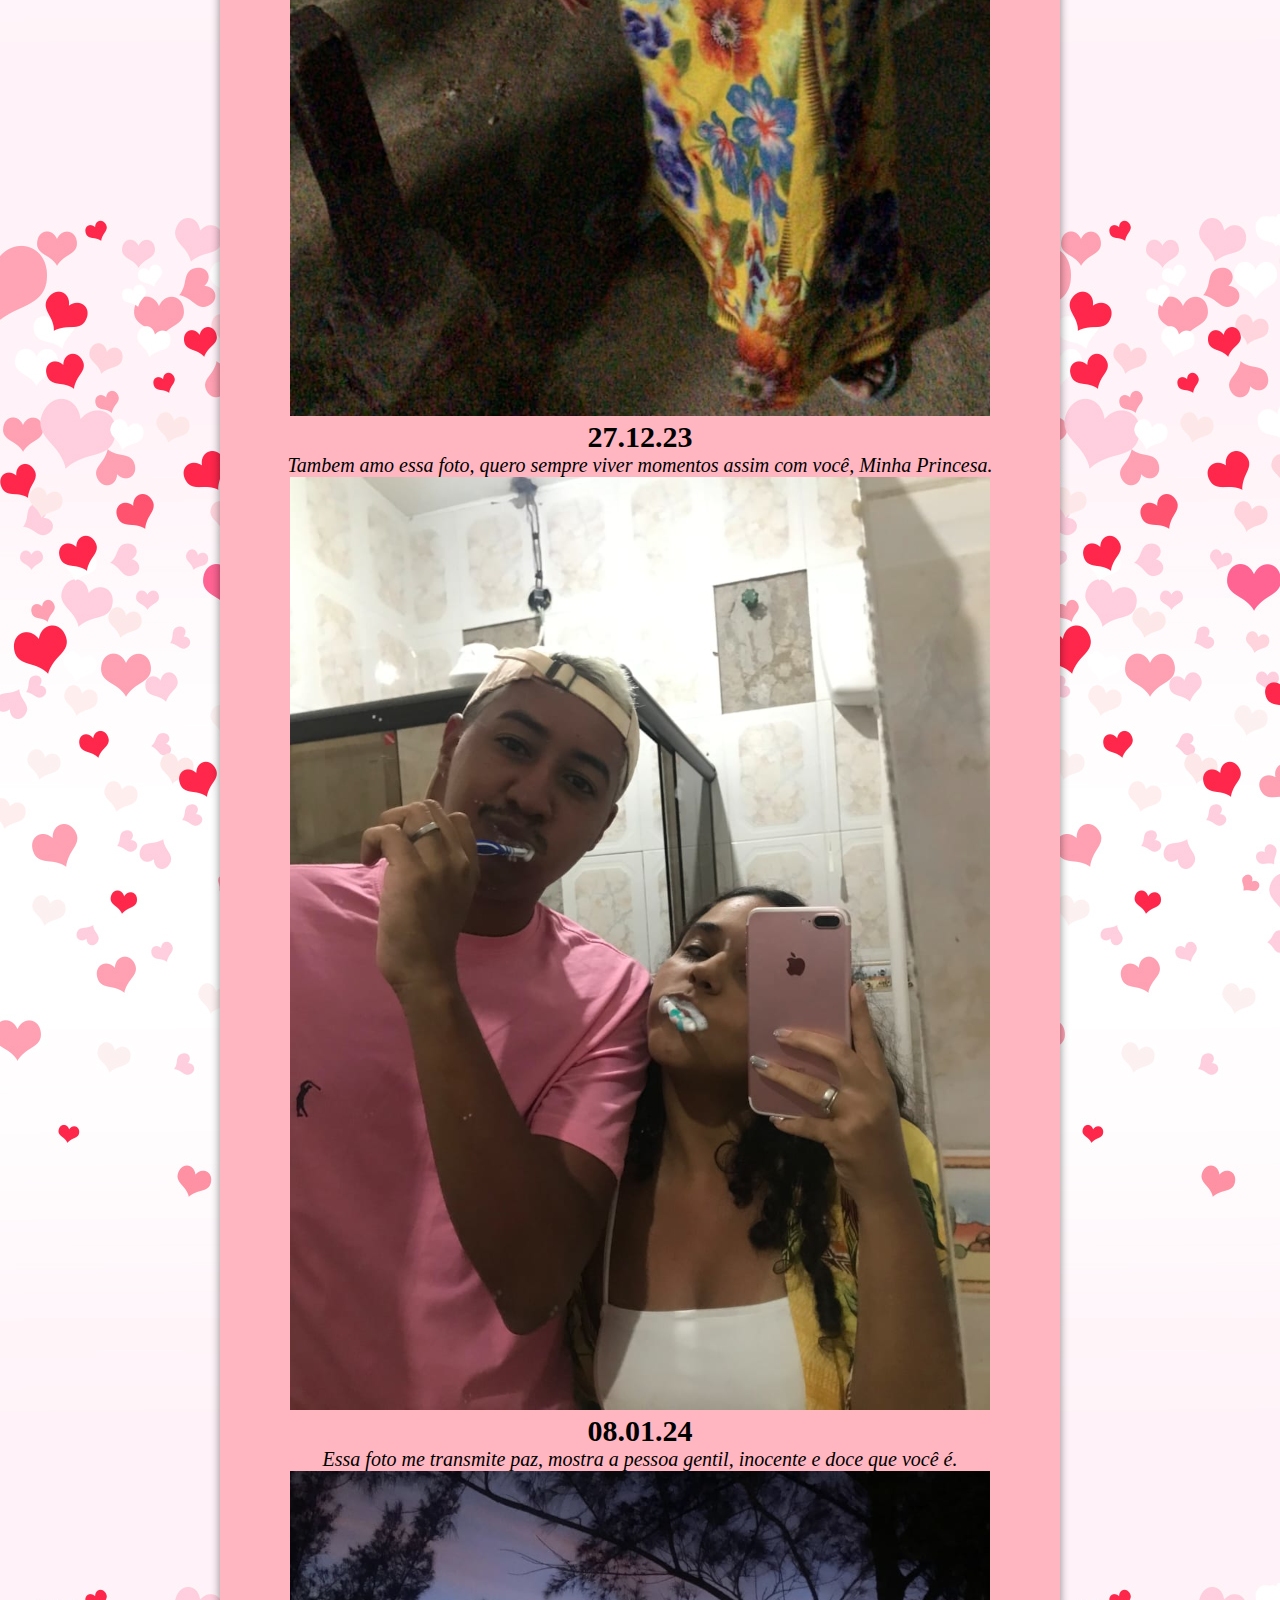
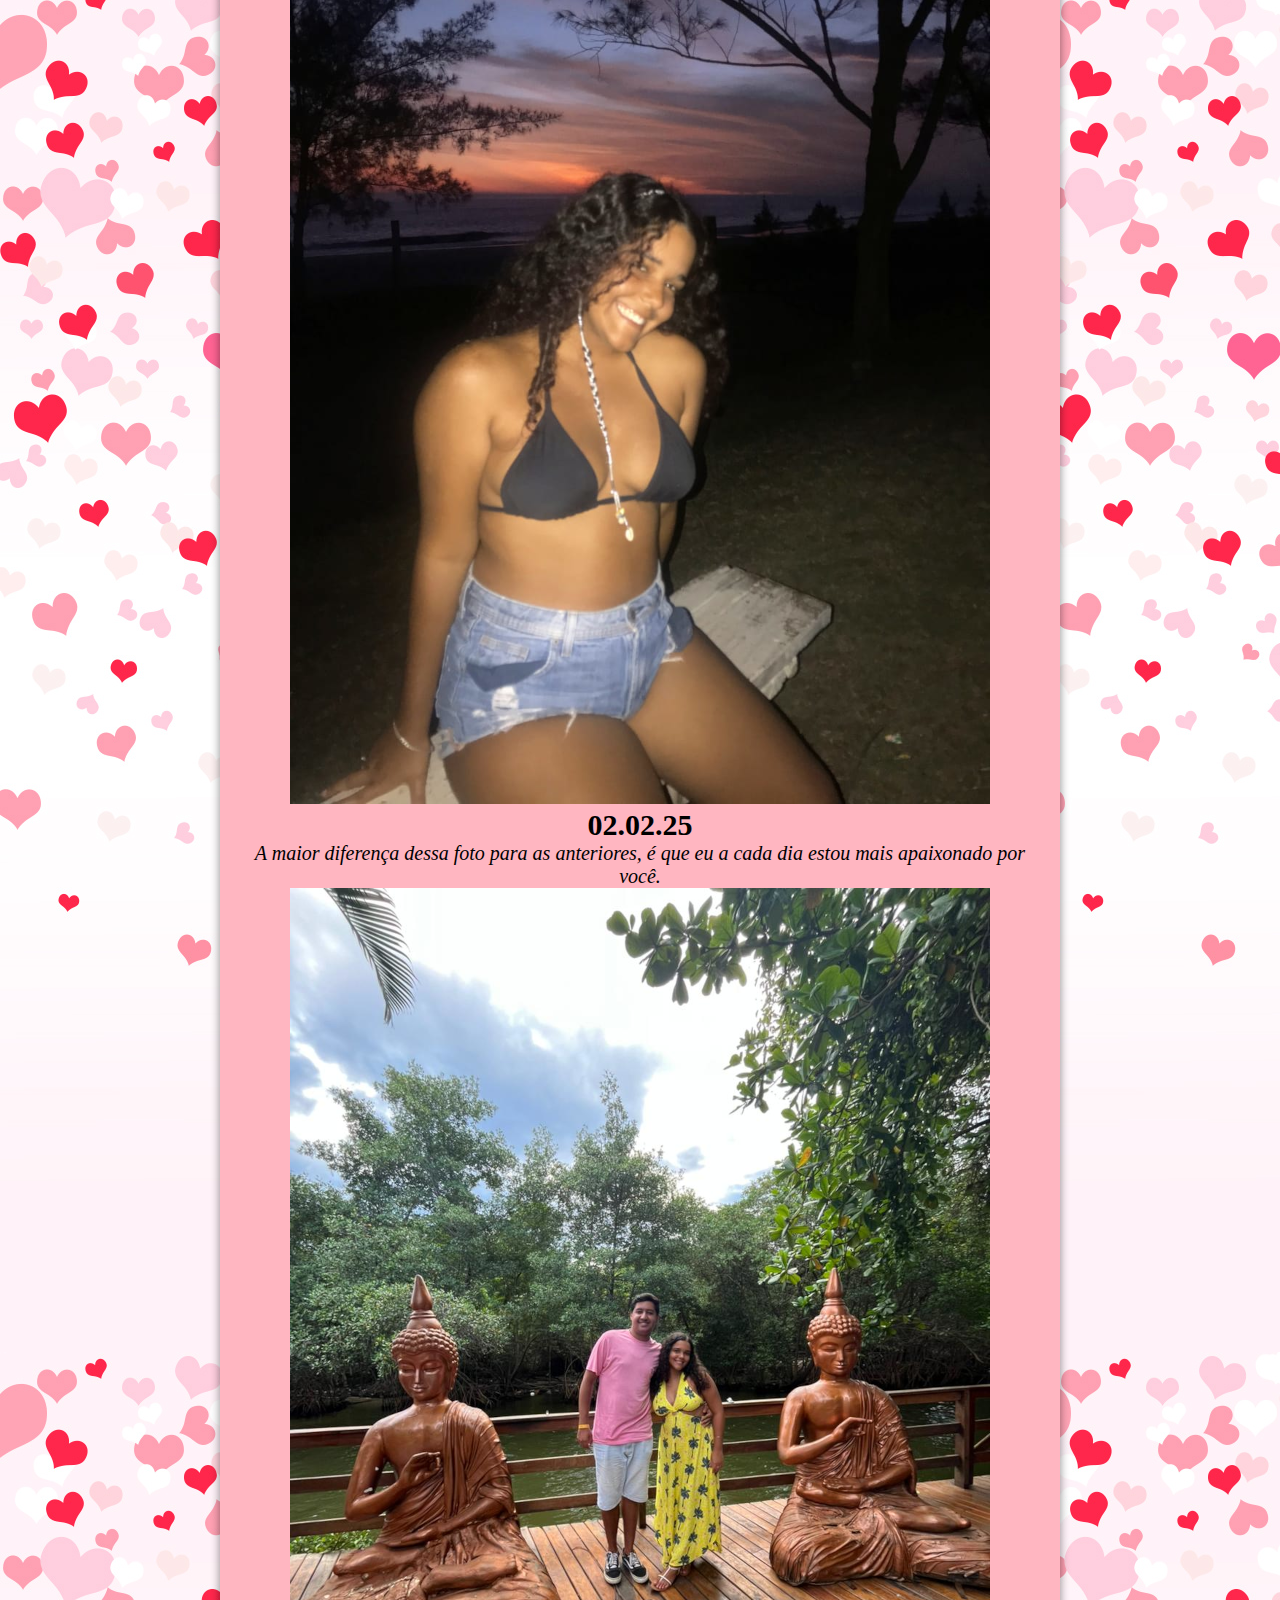
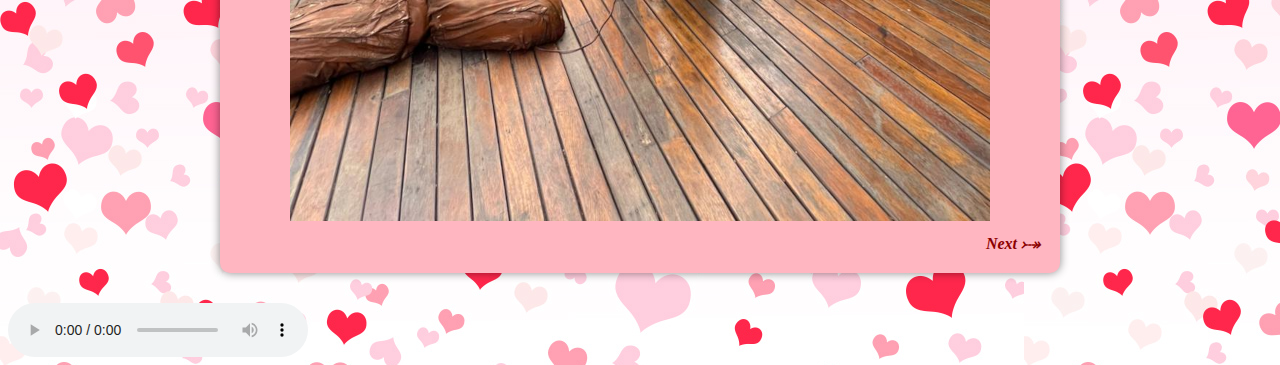
==== commit 9ad32939: "Update index.html" ====
--- a/index.html
+++ b/index.html
@@ -22,10 +22,10 @@
     </header>
     
     <nav>
-        <a href="index.html">Início</a>
-        <a href="texto.html">Texto</a>
-        <a href="#">Ideias</a>
-        <a href="#">Dates</a>
+        <a href="#">Início</a>
+        <a href="#">Texto</a>
+        <a href="#">Poemas</a>
+        
         
 
     </nav>
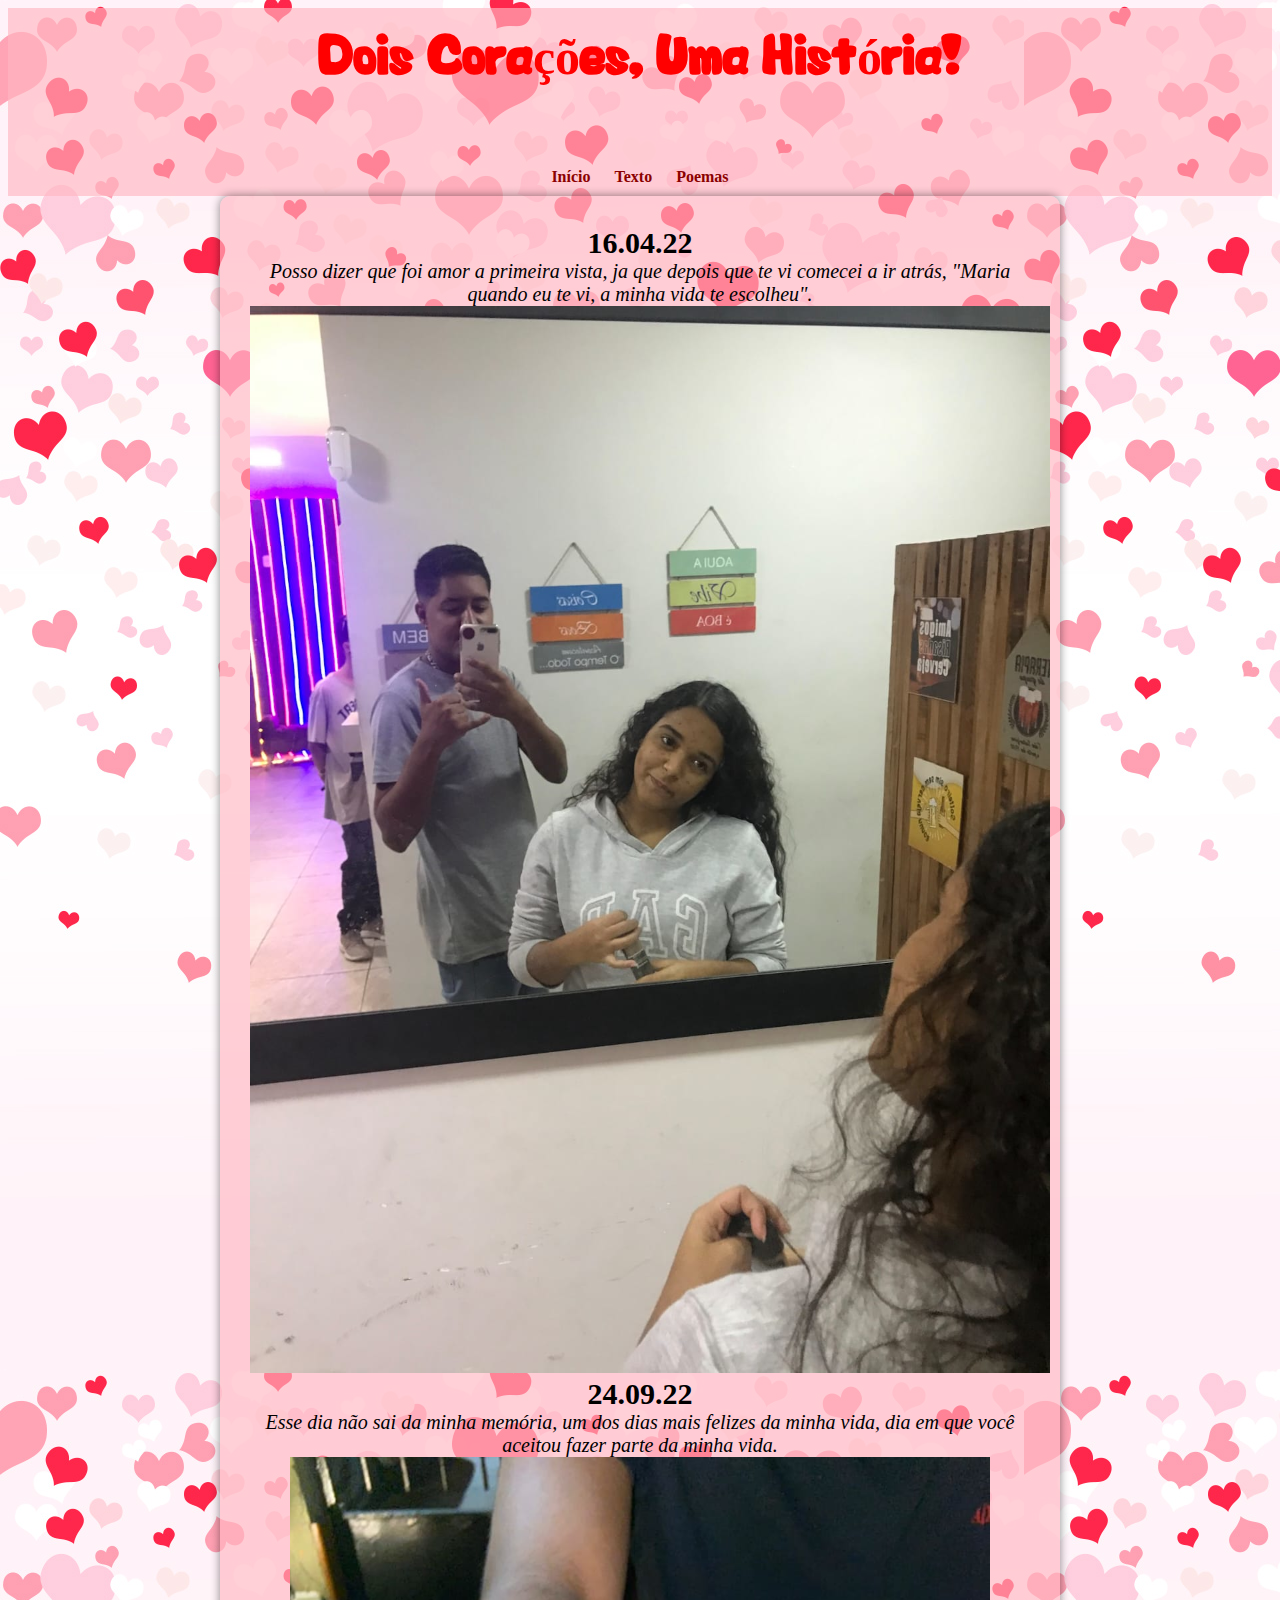
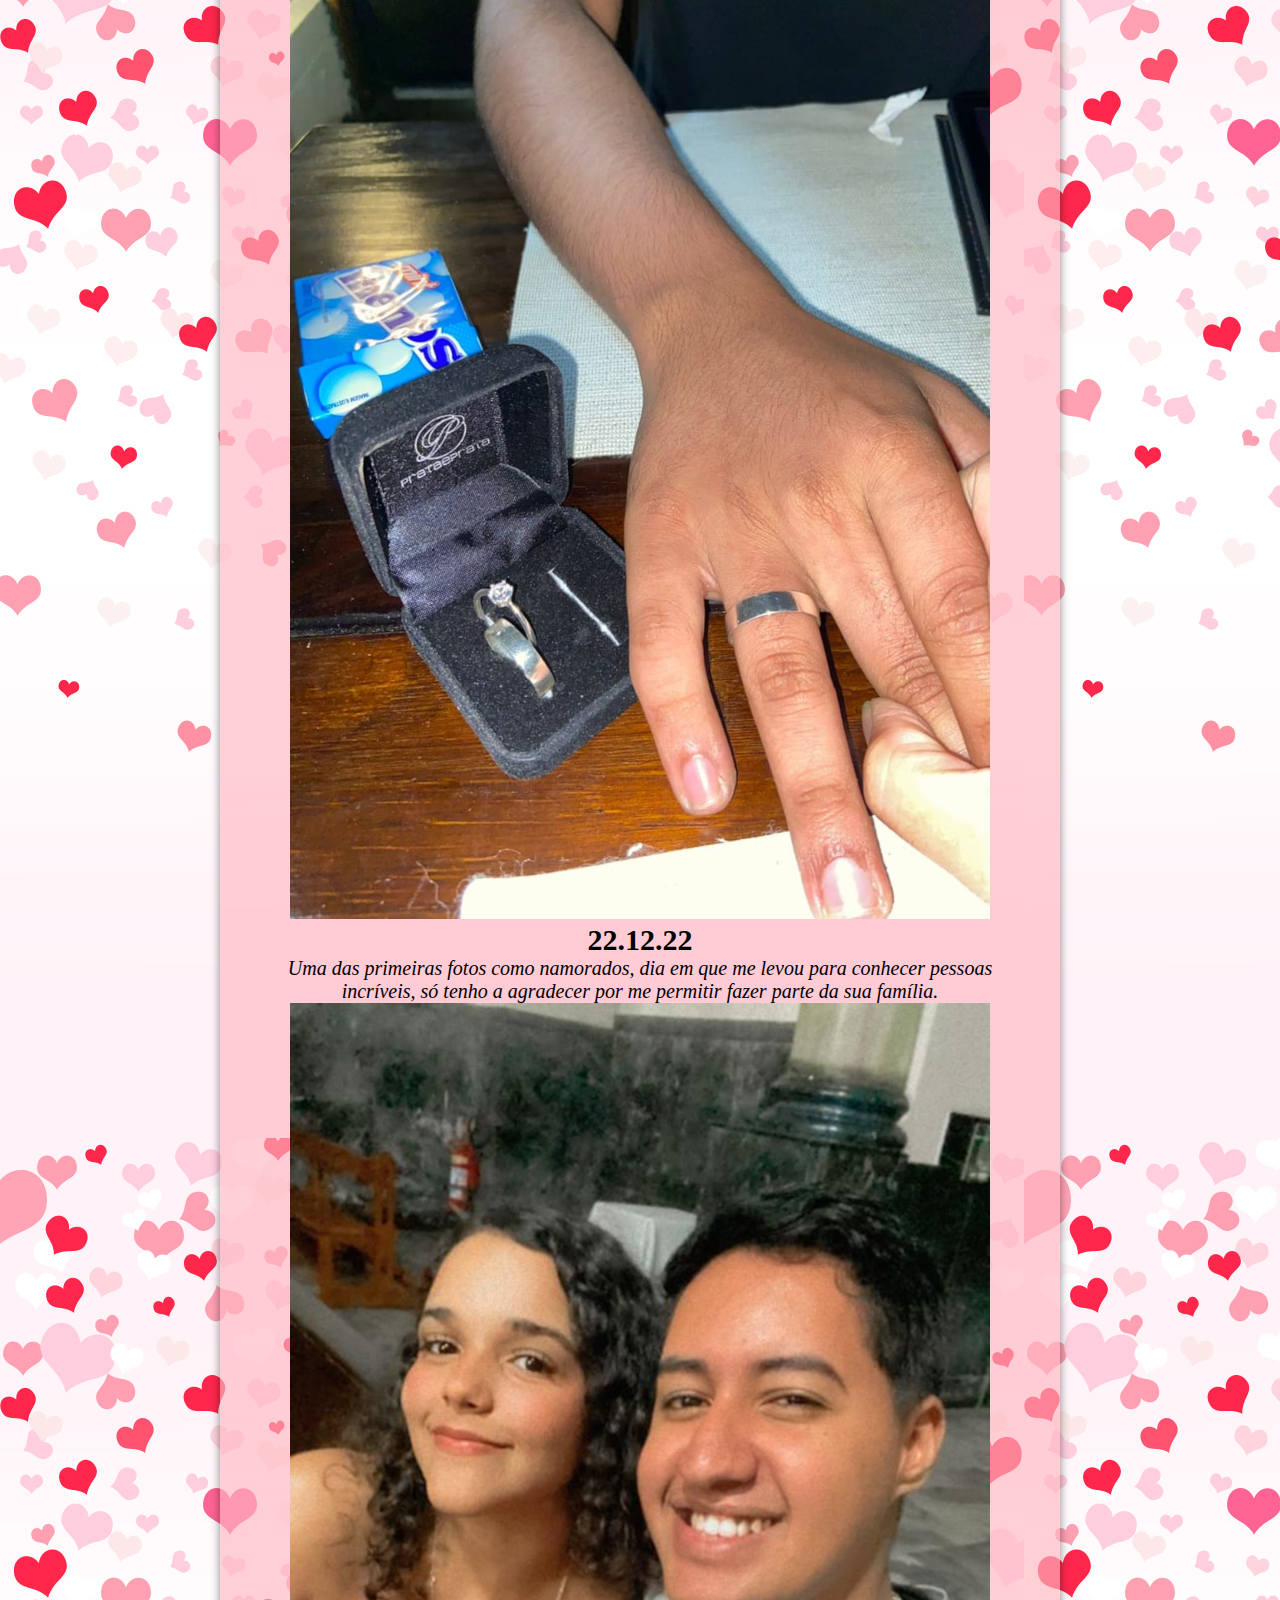
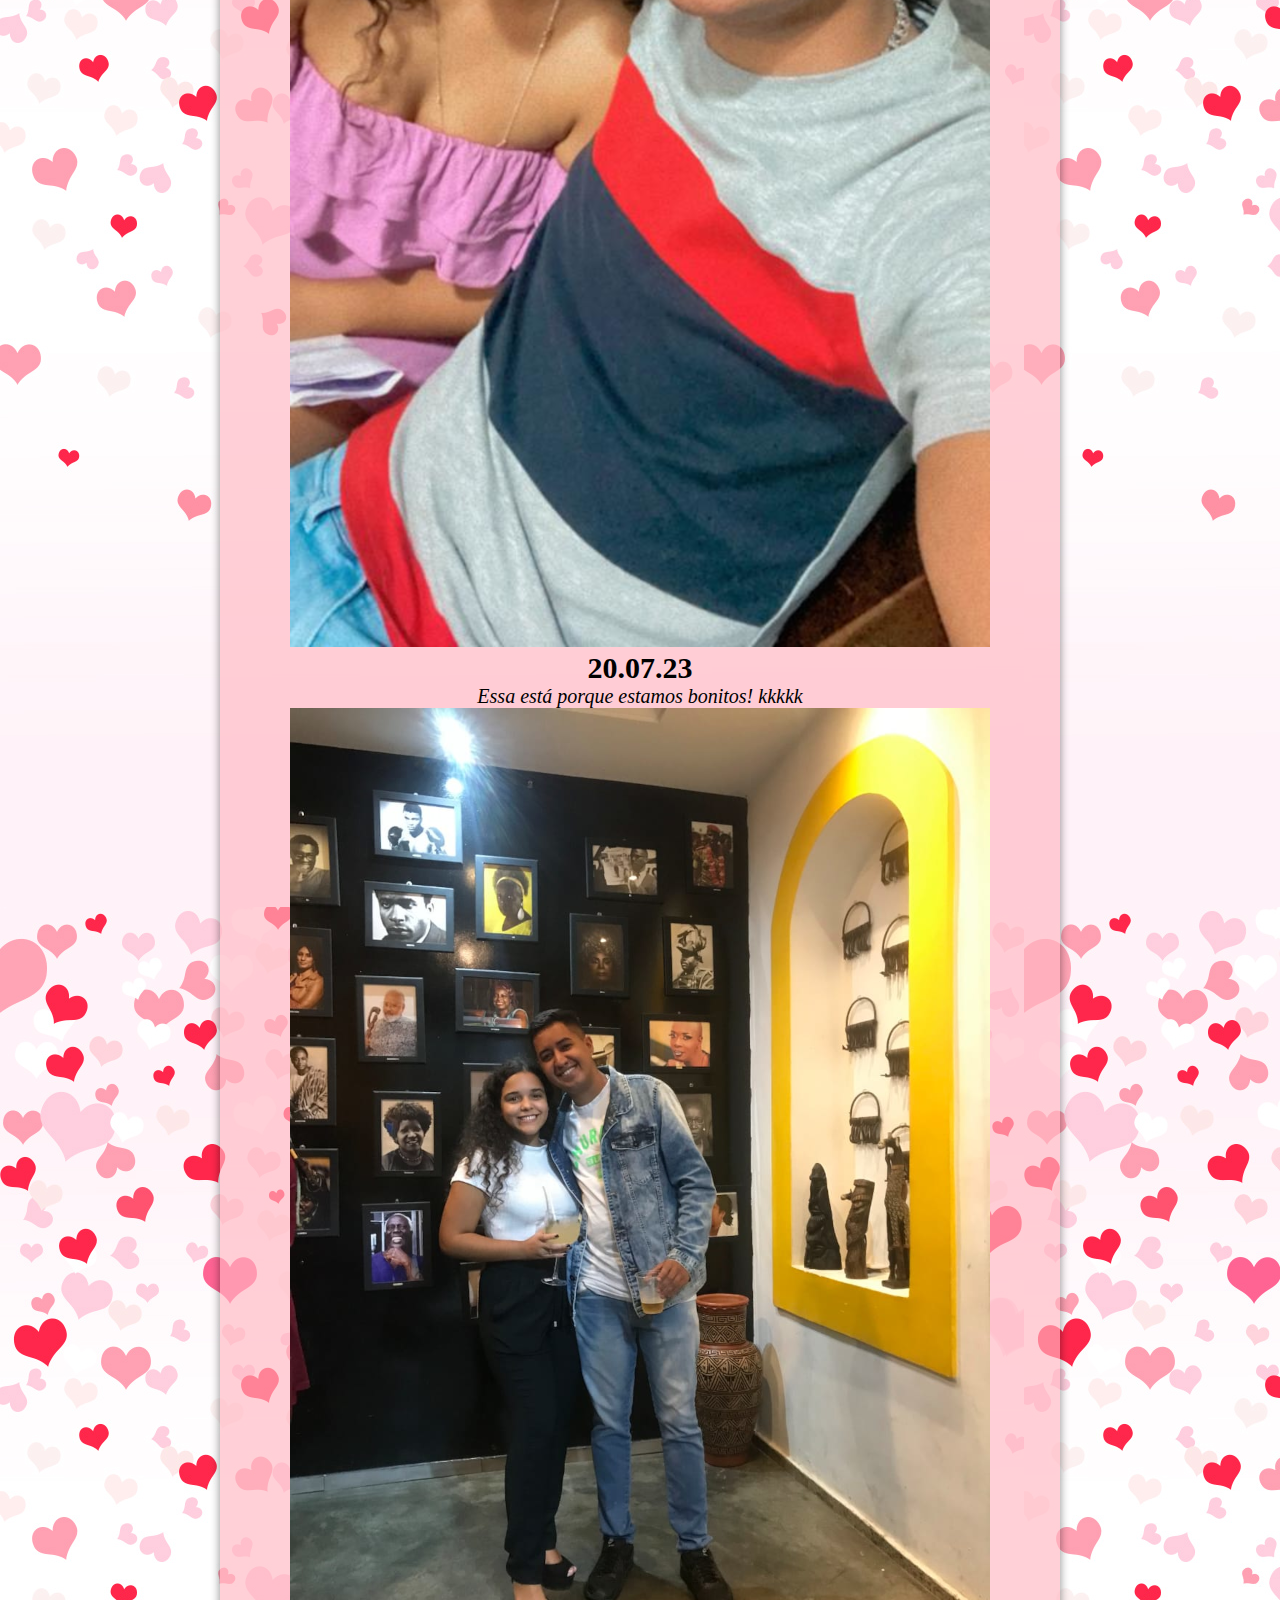
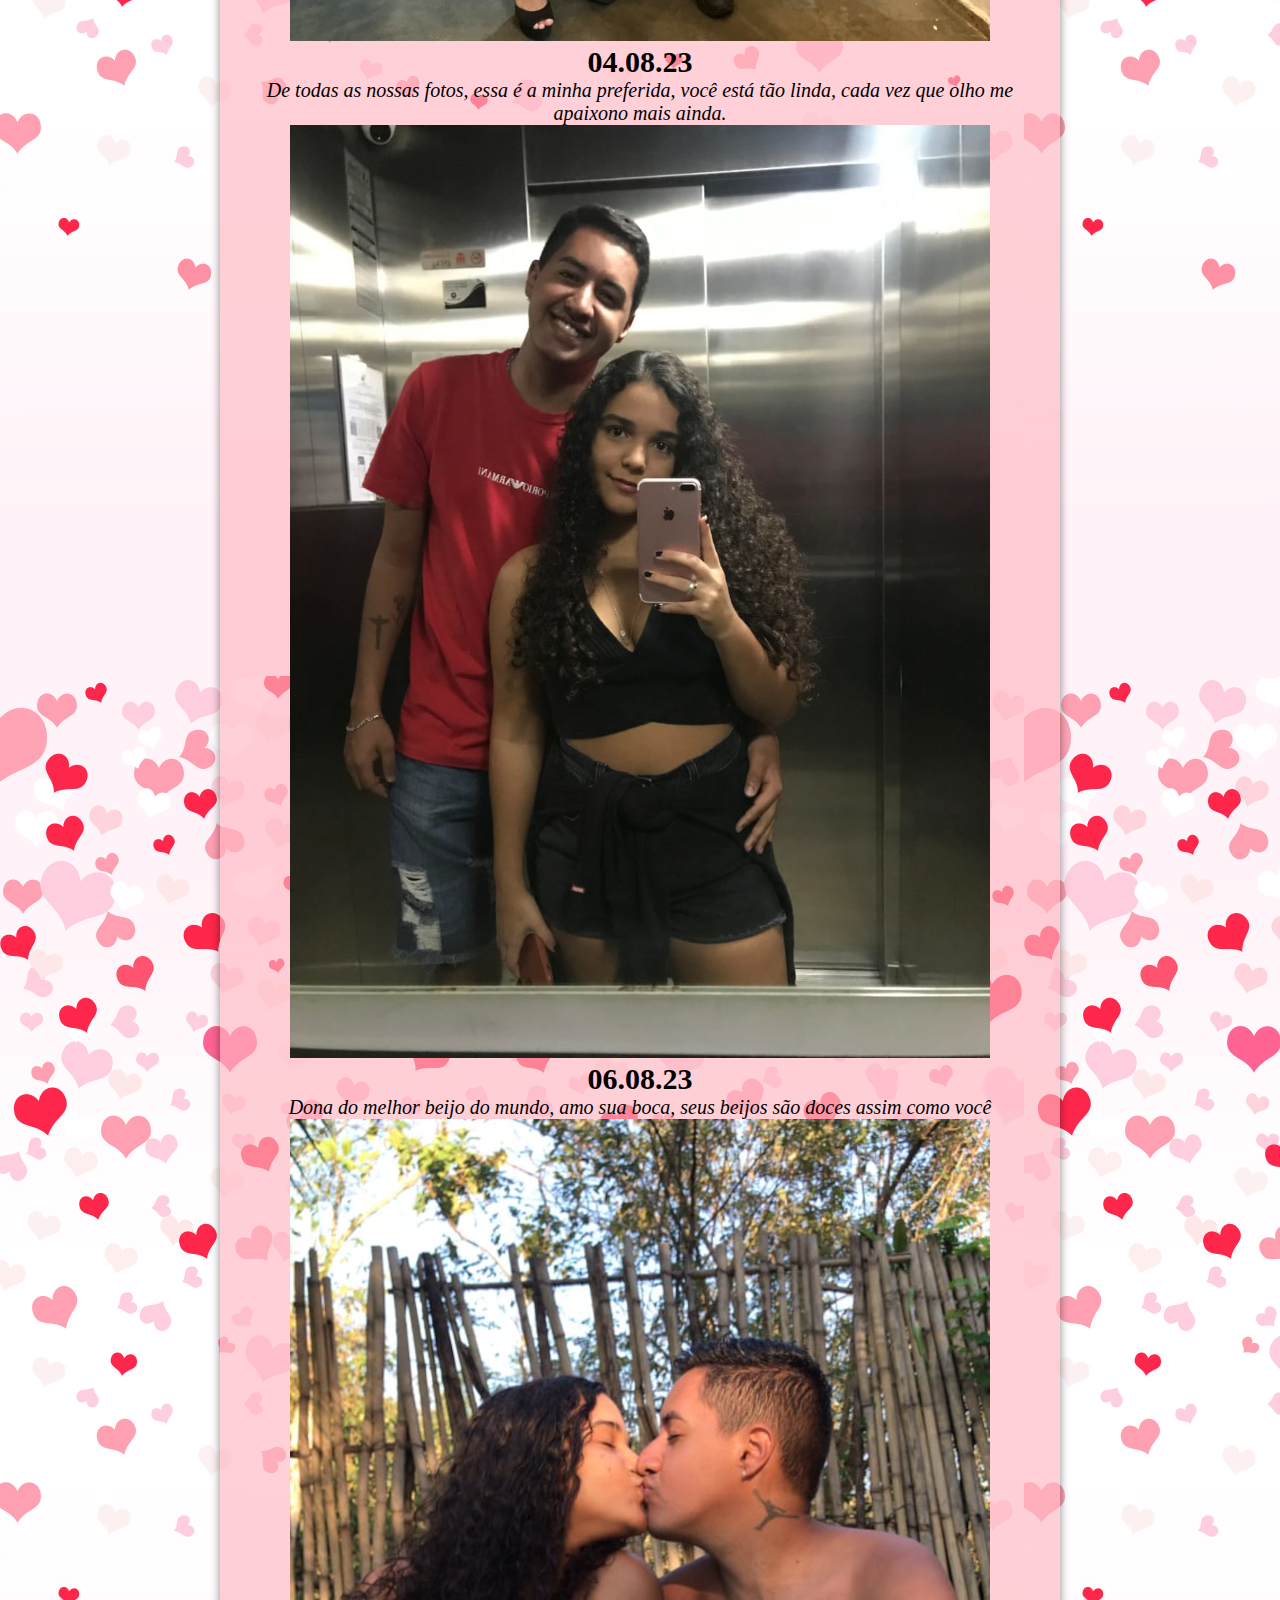
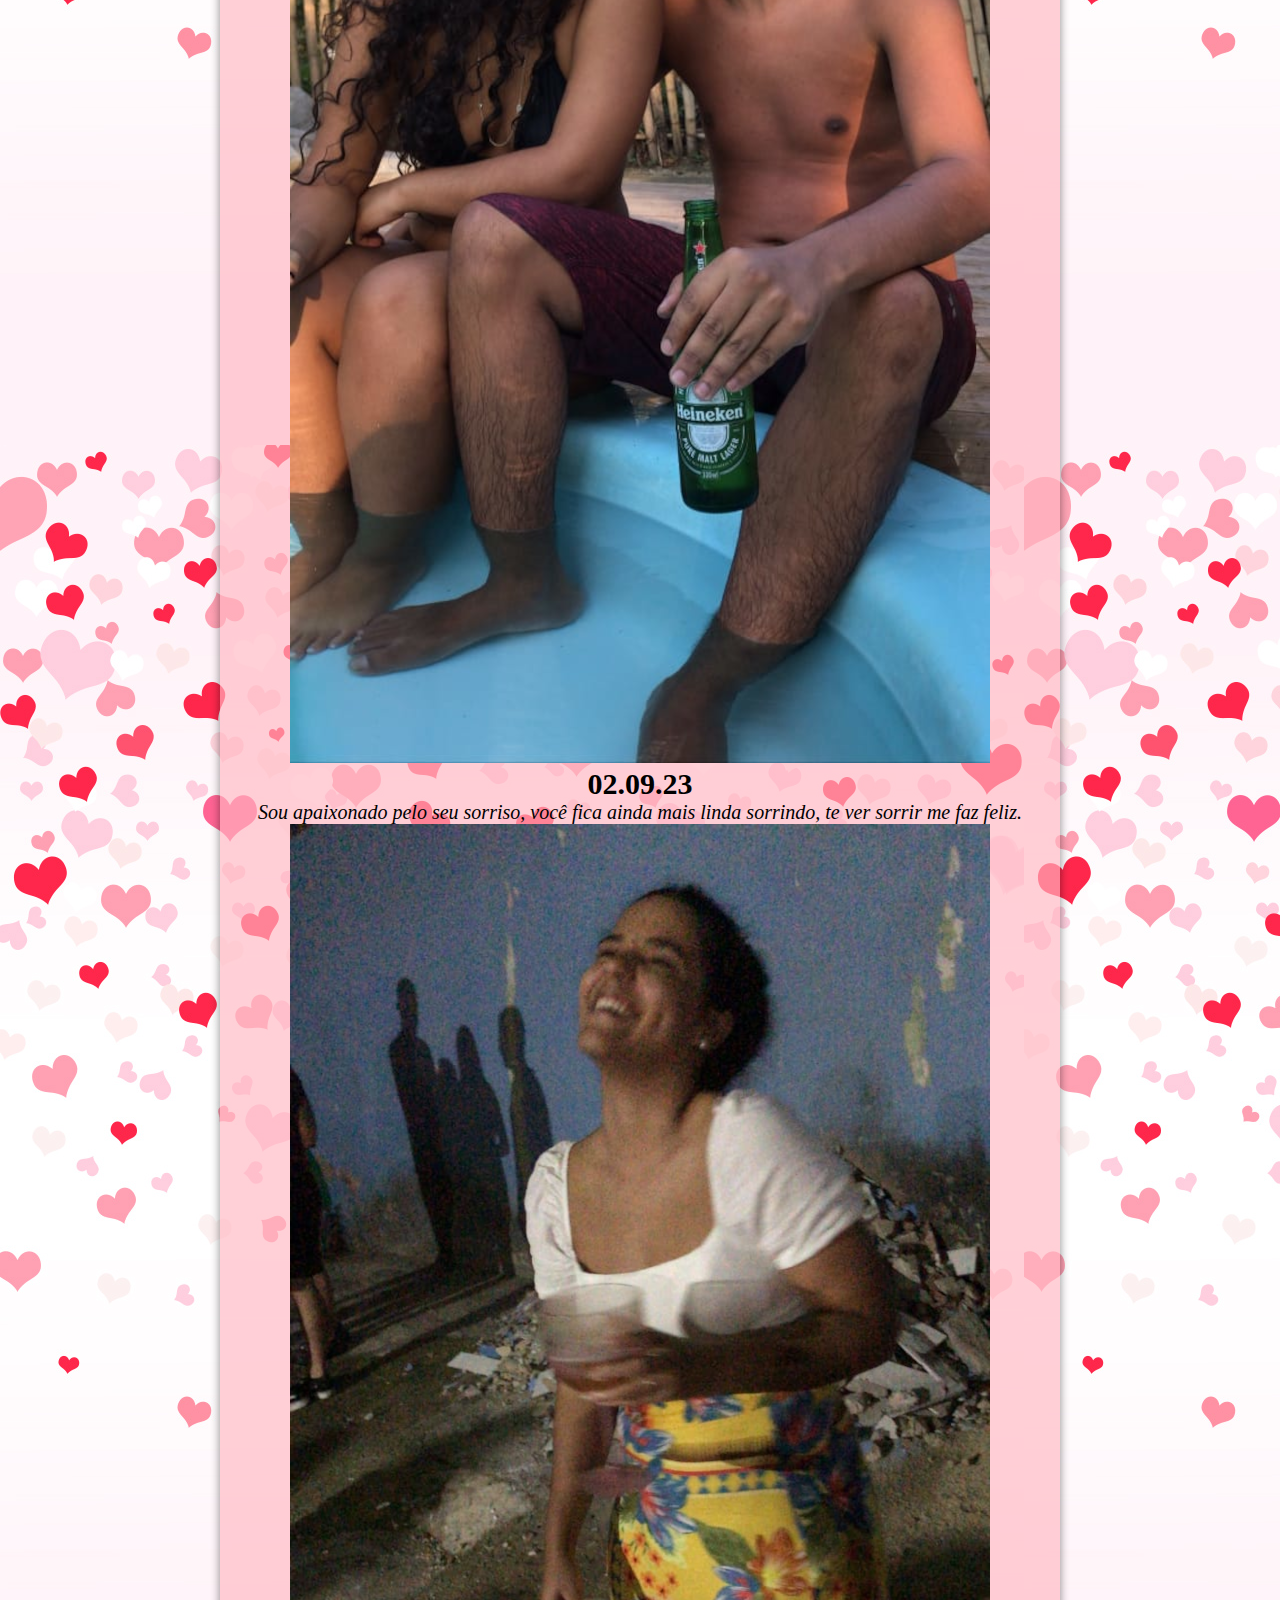
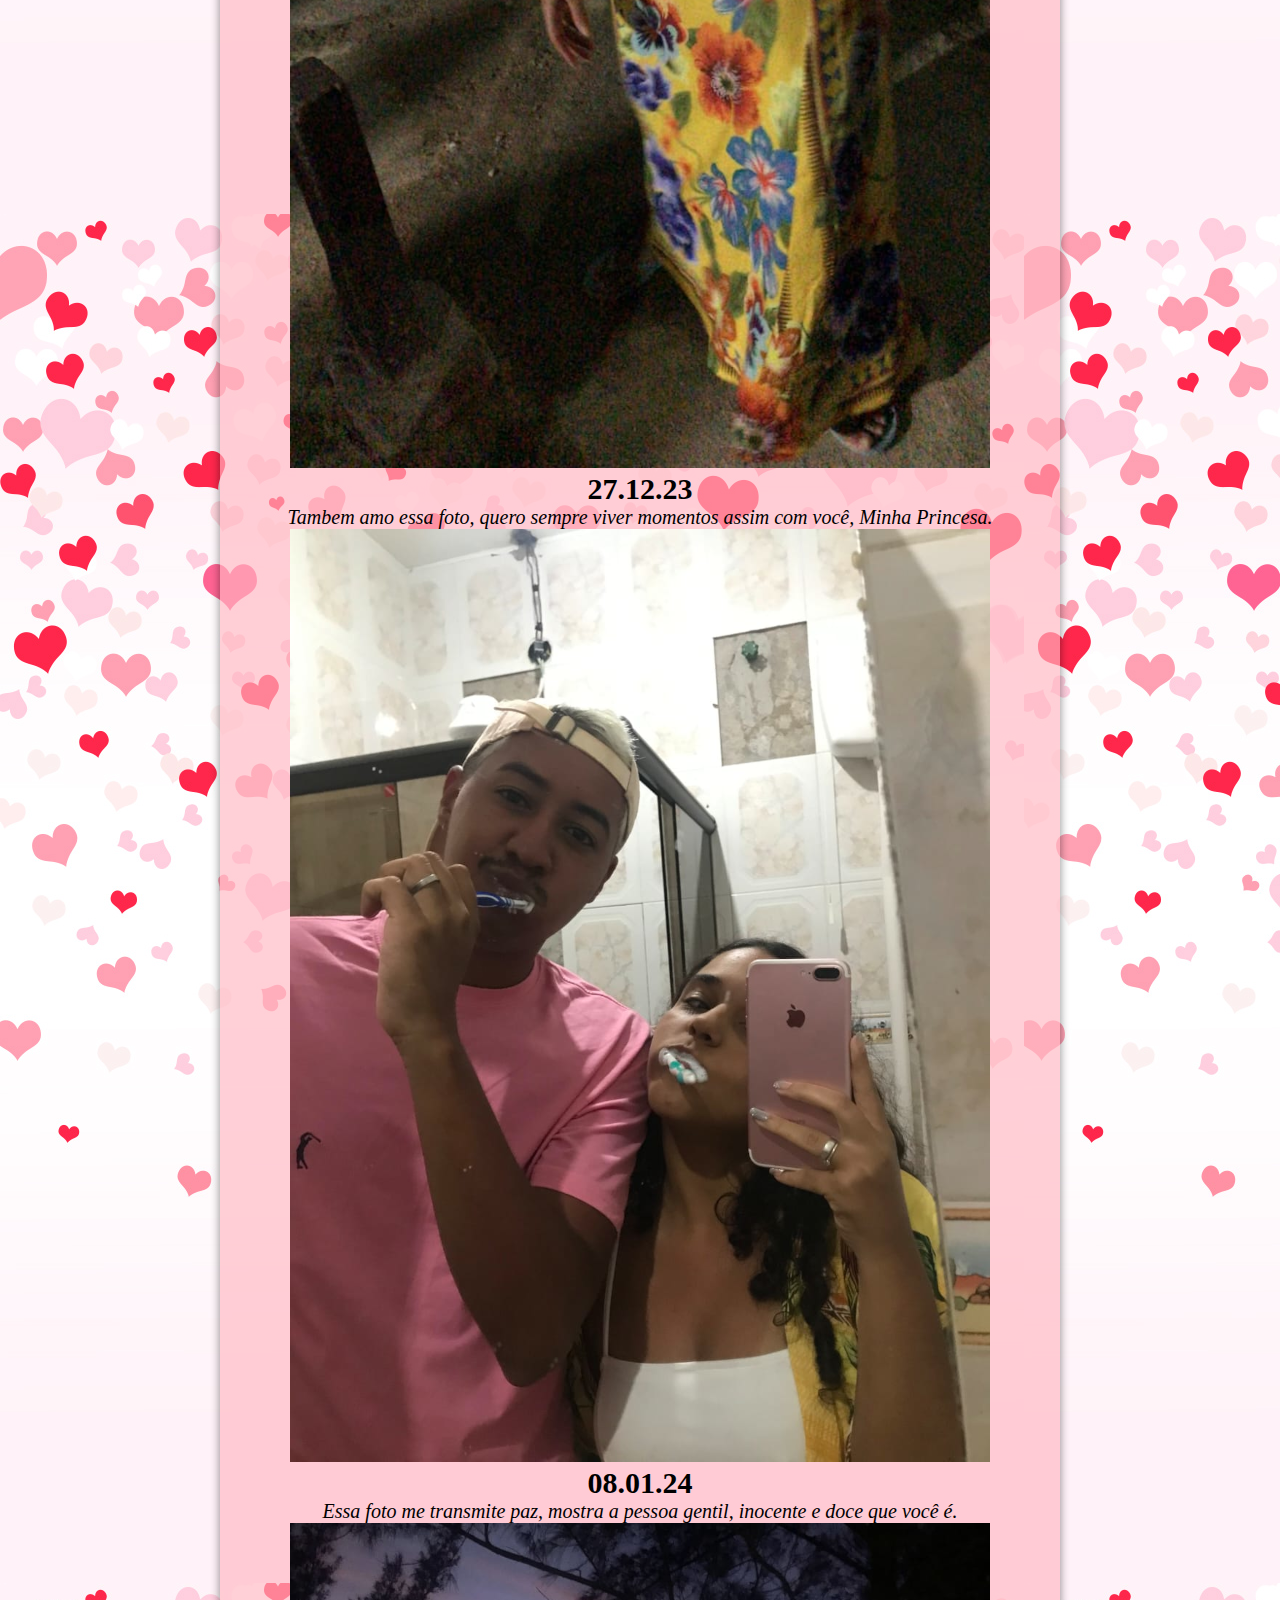
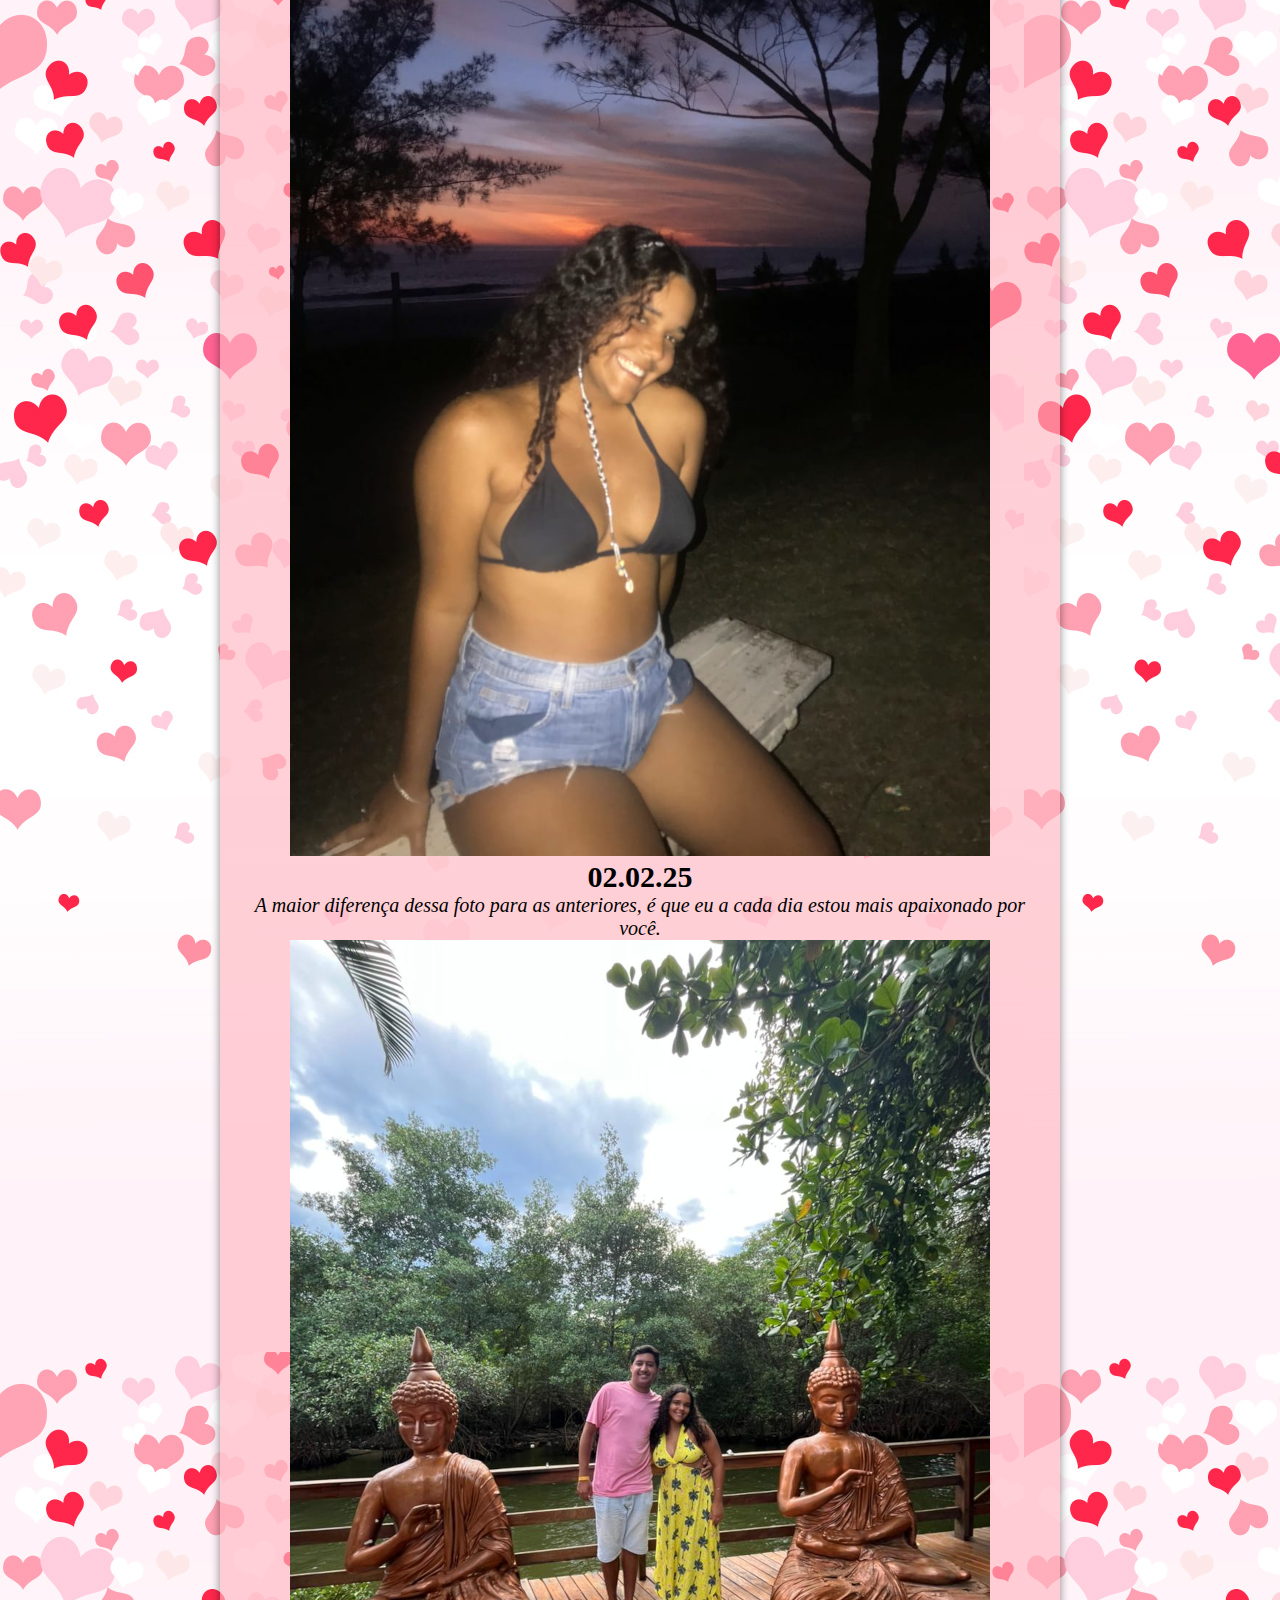
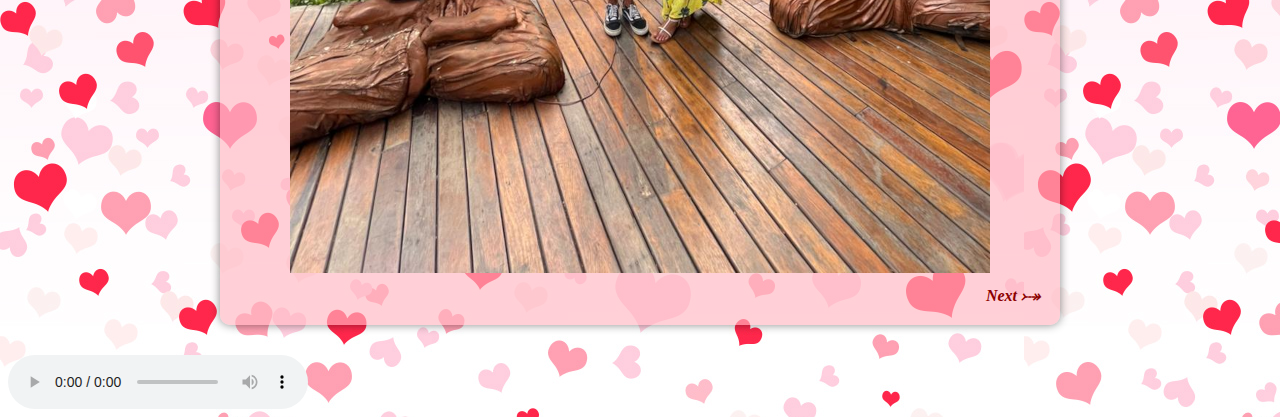
==== commit 02117cda: "4" ====
--- a/index.html
+++ b/index.html
@@ -23,7 +23,9 @@
     
     <nav>
         <a href="#">Início</a>
+
         <a href="#">Texto</a>
+        
         <a href="#">Poemas</a>
         
         
@@ -92,7 +94,7 @@
         
     </main>
     
-    <audio src="musicas/Favorite Girl.mp3" autoplay controls loop>Favorite Girl</audio>
+    <audio src="musicas/Favorite Girl.mp3" controls autoplay loop>Favorite Girl</audio>
 
 
 </body>
--- a/style.css
+++ b/style.css
@@ -2,7 +2,7 @@
 
 @font-face {
     font-family: 'valentine';
-    src: url('Valentine.ttf') format('truetype') ;
+    src: url('fontes/VALENTIN.TTF') format('truetype') ;
 }
 
 
@@ -12,12 +12,9 @@
 }
 
 header {
-    
-    padding: 10px;
-    border: 10px;
-    margin: auto;
+    background-color: rgba(255, 182, 193, 0.644);
+    min-height: 150px;
     text-align: center;
-    font-family: 'Valentine';
     
 
 
@@ -33,7 +30,7 @@
 }
 
 h1 {
-    background-color: rgba(255, 182, 193, 0.644);
+    
     color: red;
     font-family: 'valentine';
     font-size: 50px;
@@ -49,13 +46,18 @@
 
 }
 
+nav {
+    padding: 10px;
+    background-color: rgba(255, 182, 193, 0.644);
+    text-align: center;
+}
+
 nav > a {
 
+    padding: 10px;
+    border-radius: 5px;
     text-decoration: none;
     font-weight: bold;
-    padding-top: 20px;
-    margin-right: 20px;
-    text-align: justify;
     color: darkred;
     
 
@@ -63,8 +65,13 @@
 
 }
 
+nav > a:hover {
+    background-color: darkred;
+    color: white;
+}
+
 main {
-    background-color: lightpink;
+    background-color: rgba(255, 182, 193, 0.644);
     
         min-width: 320px;
         max-width: 800px;
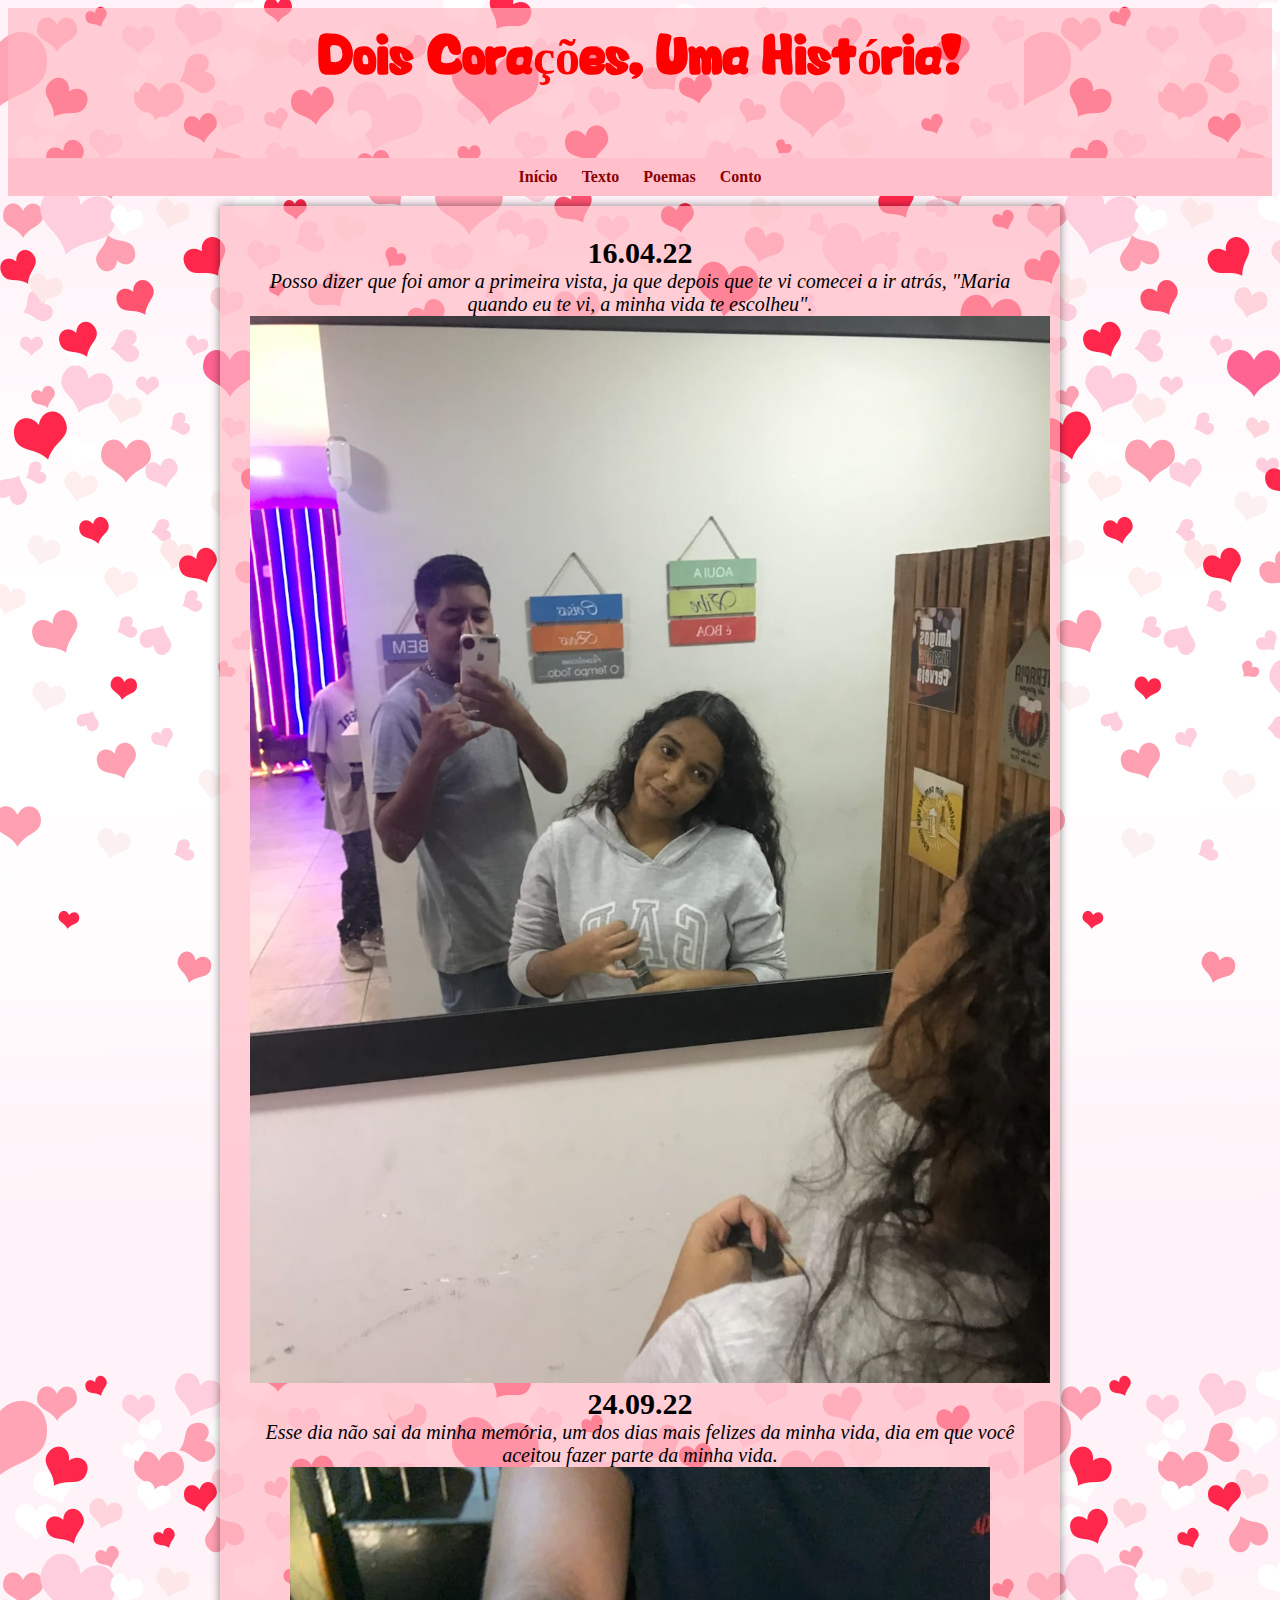
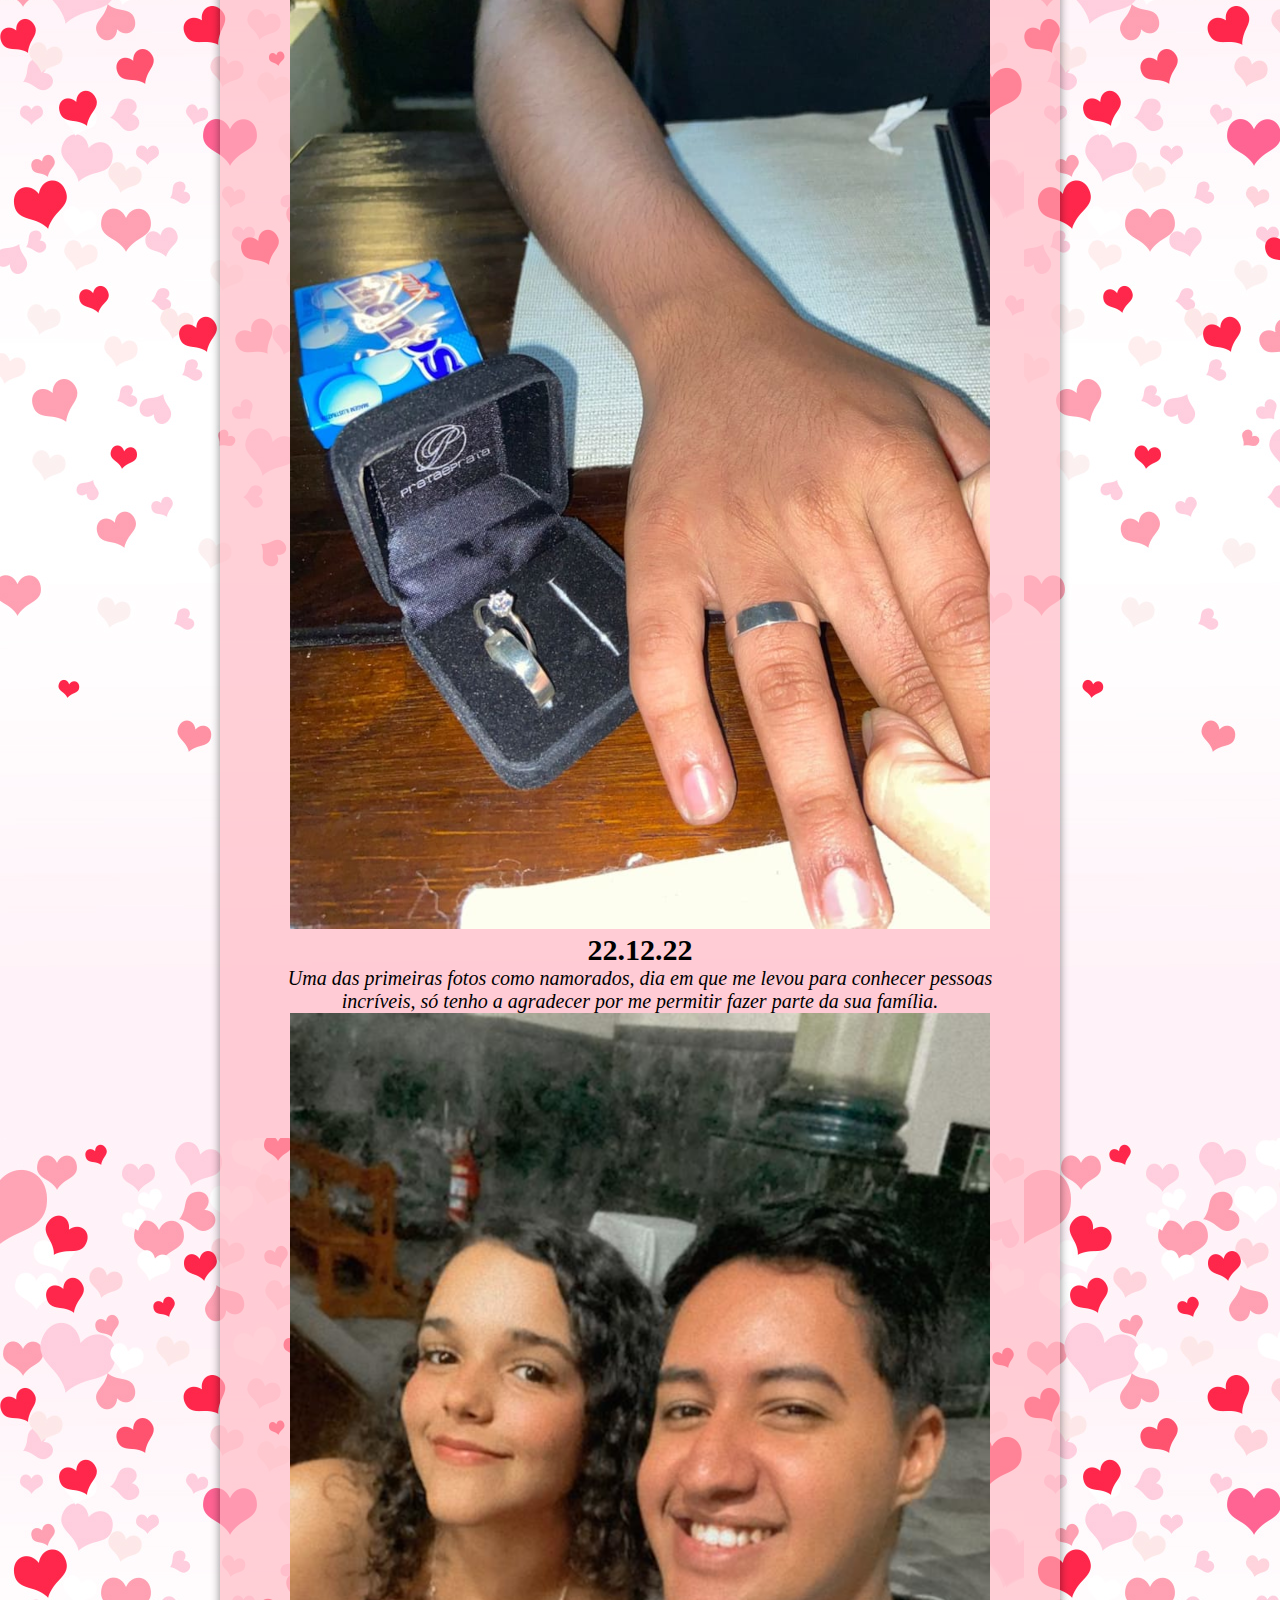
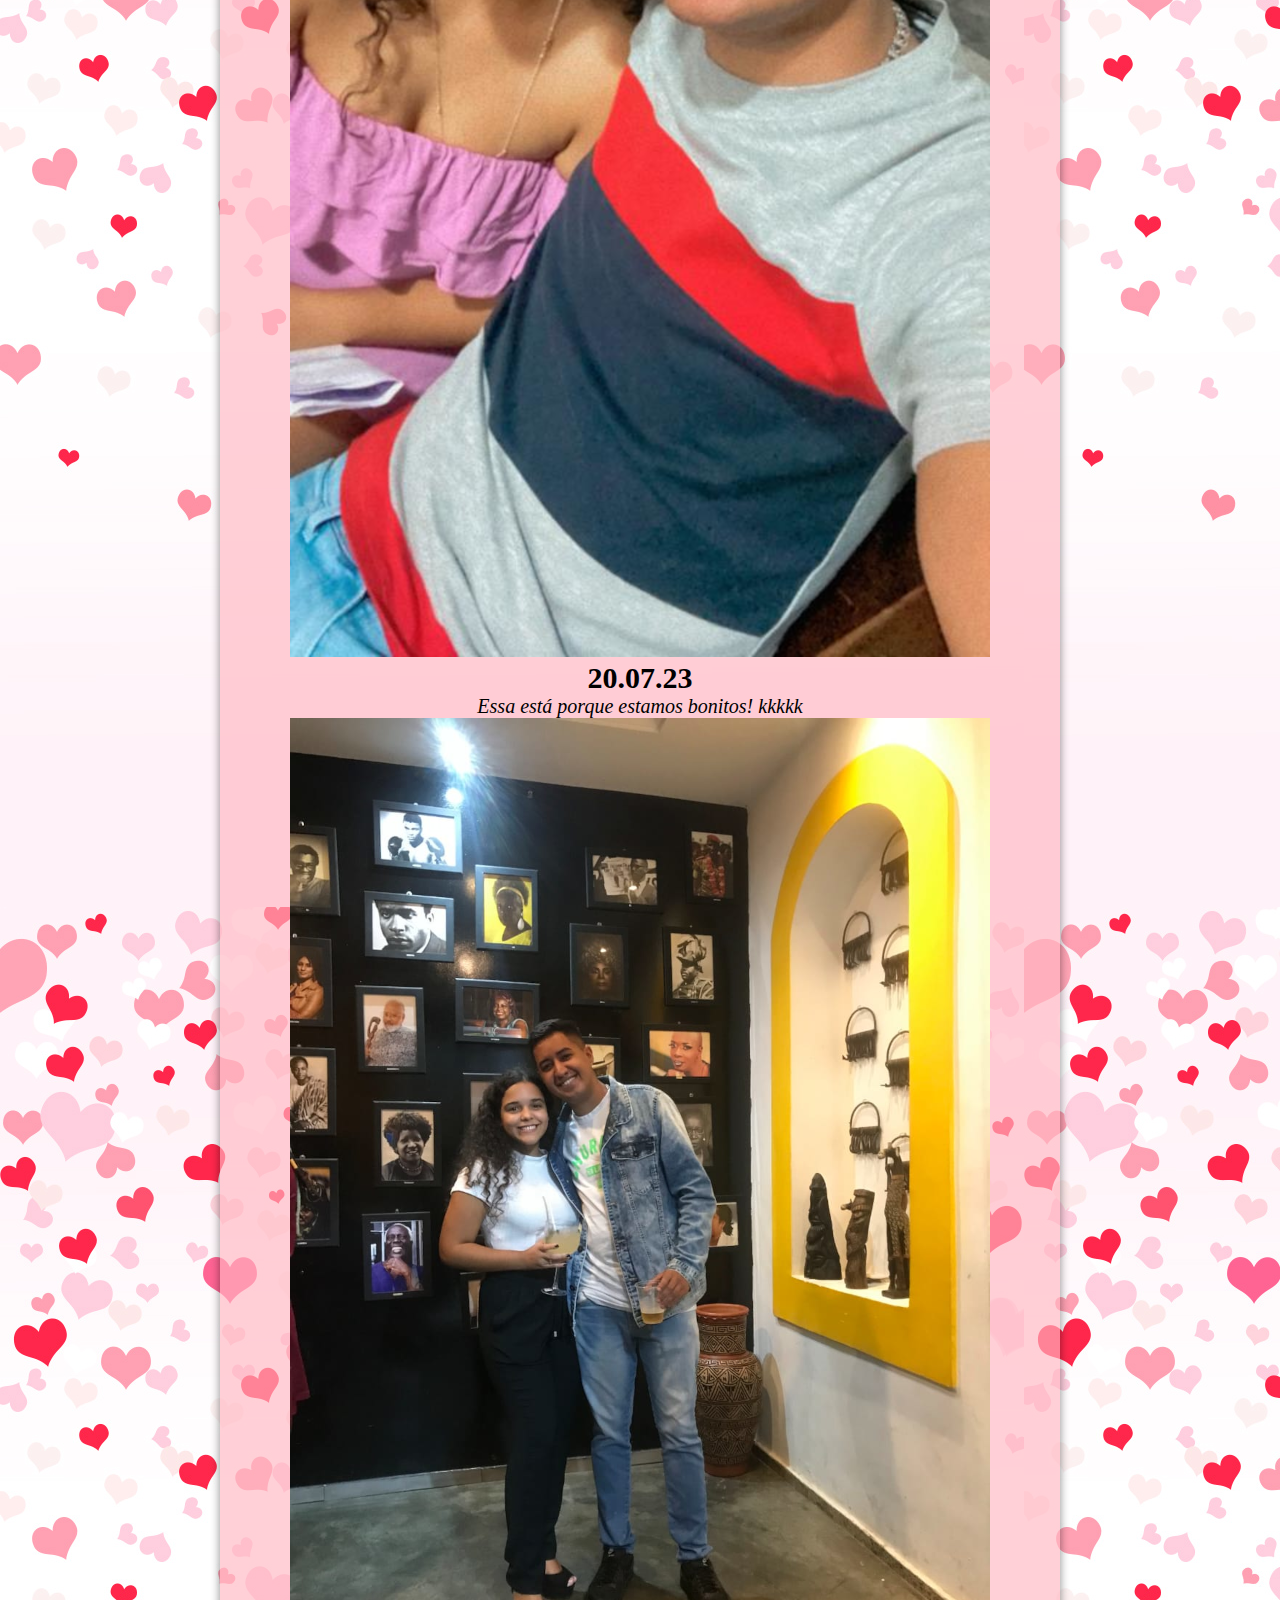
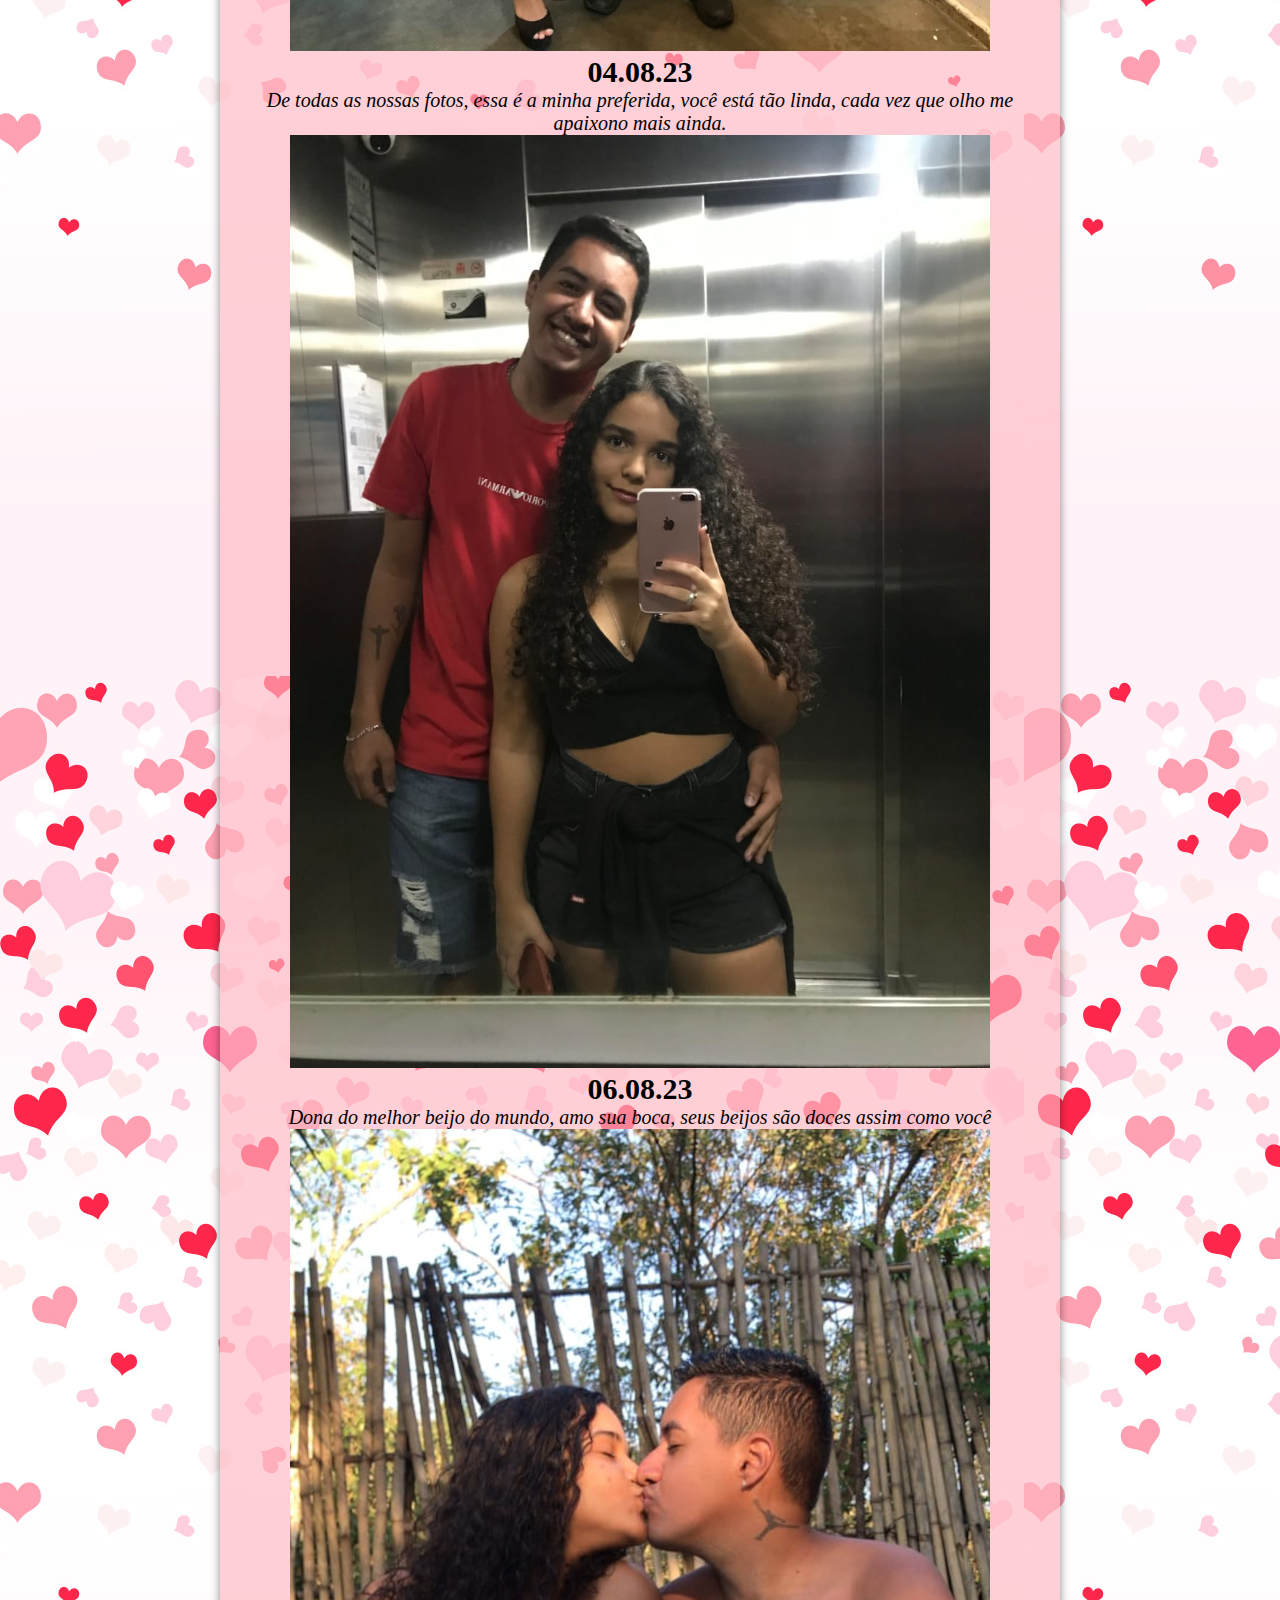
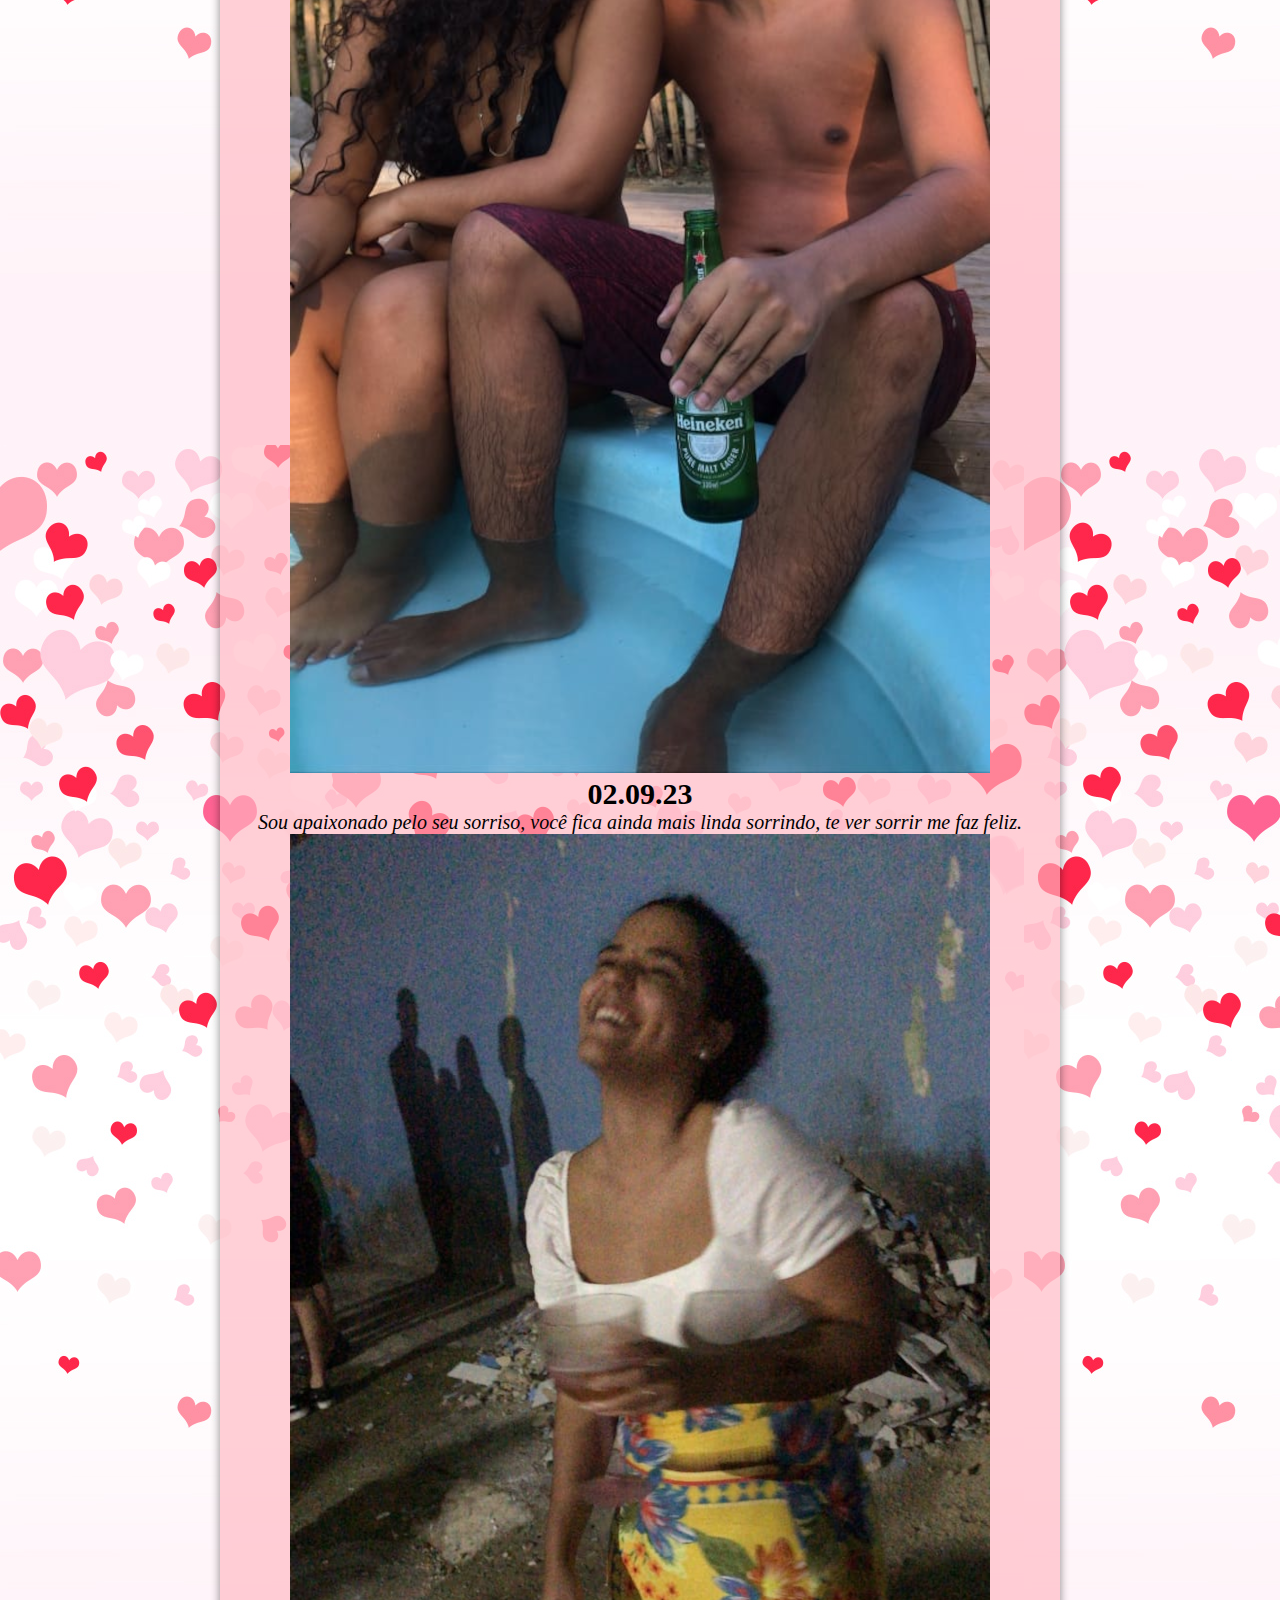
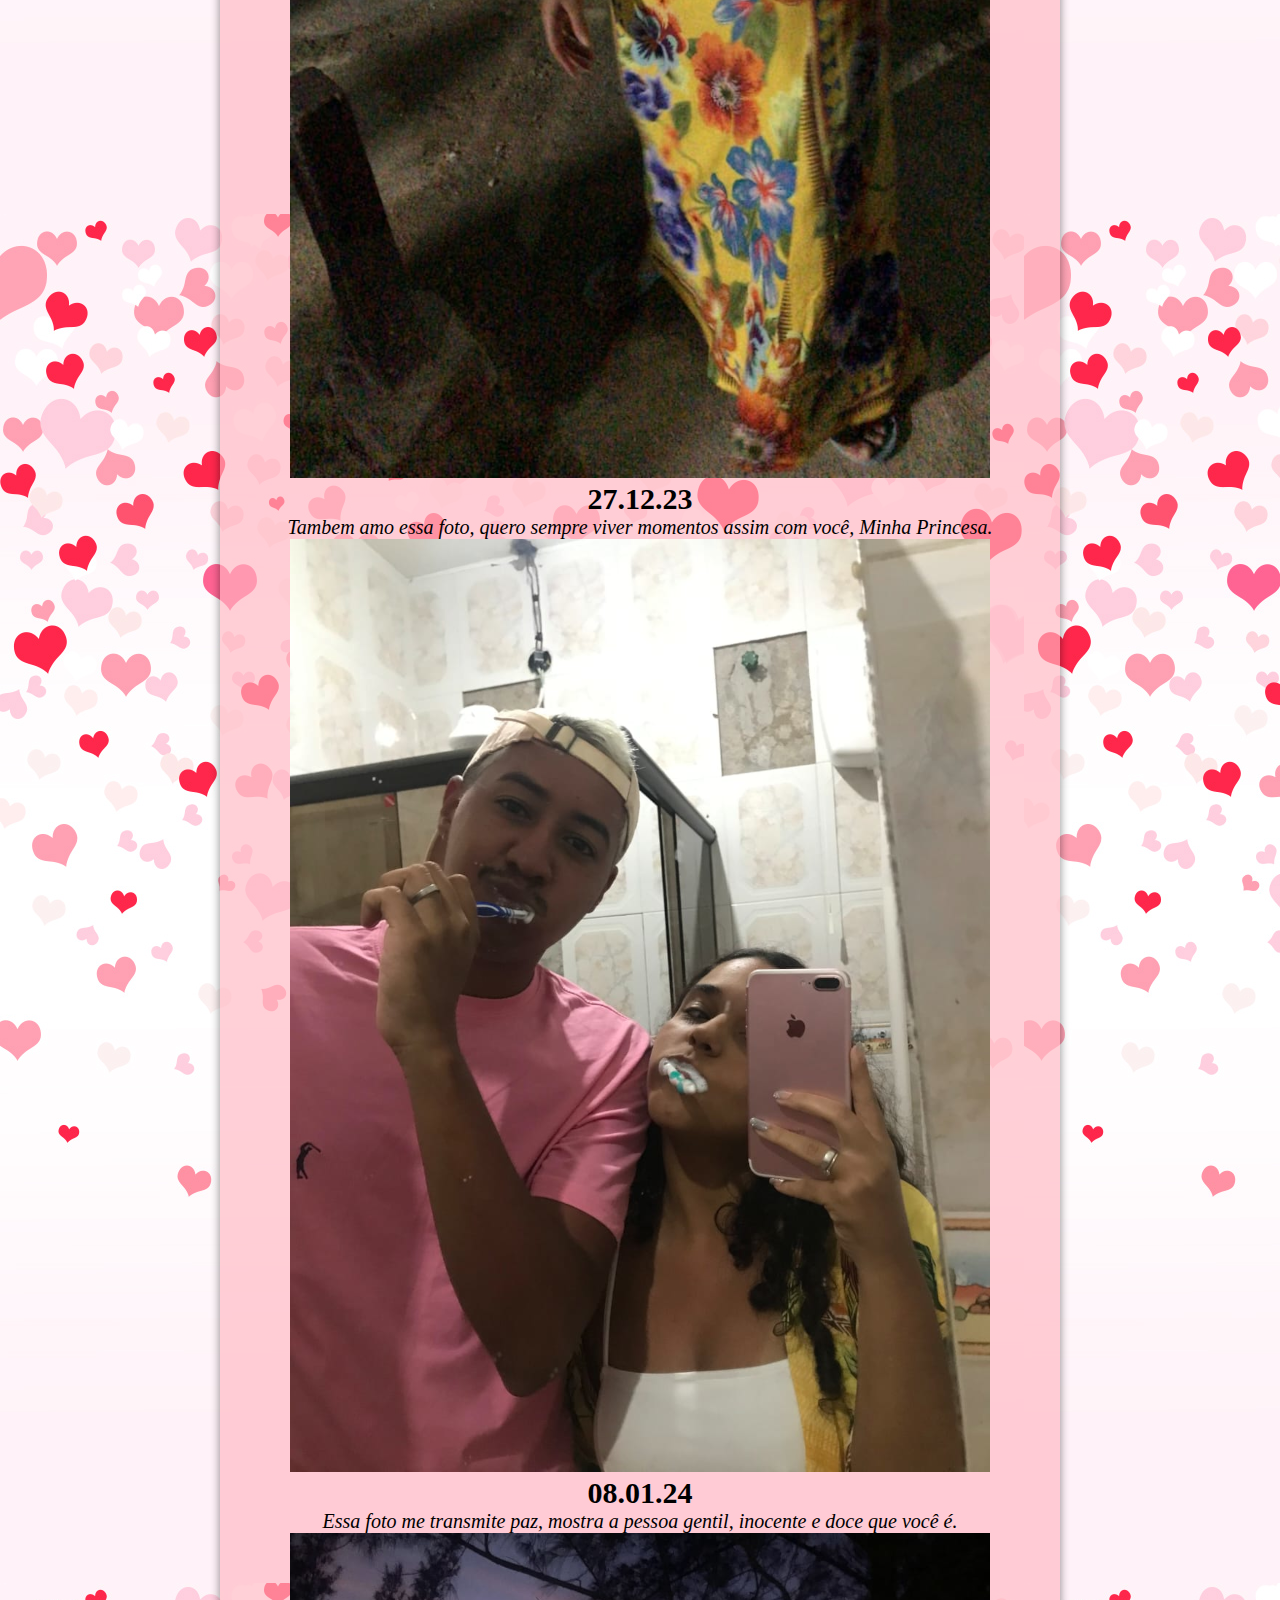
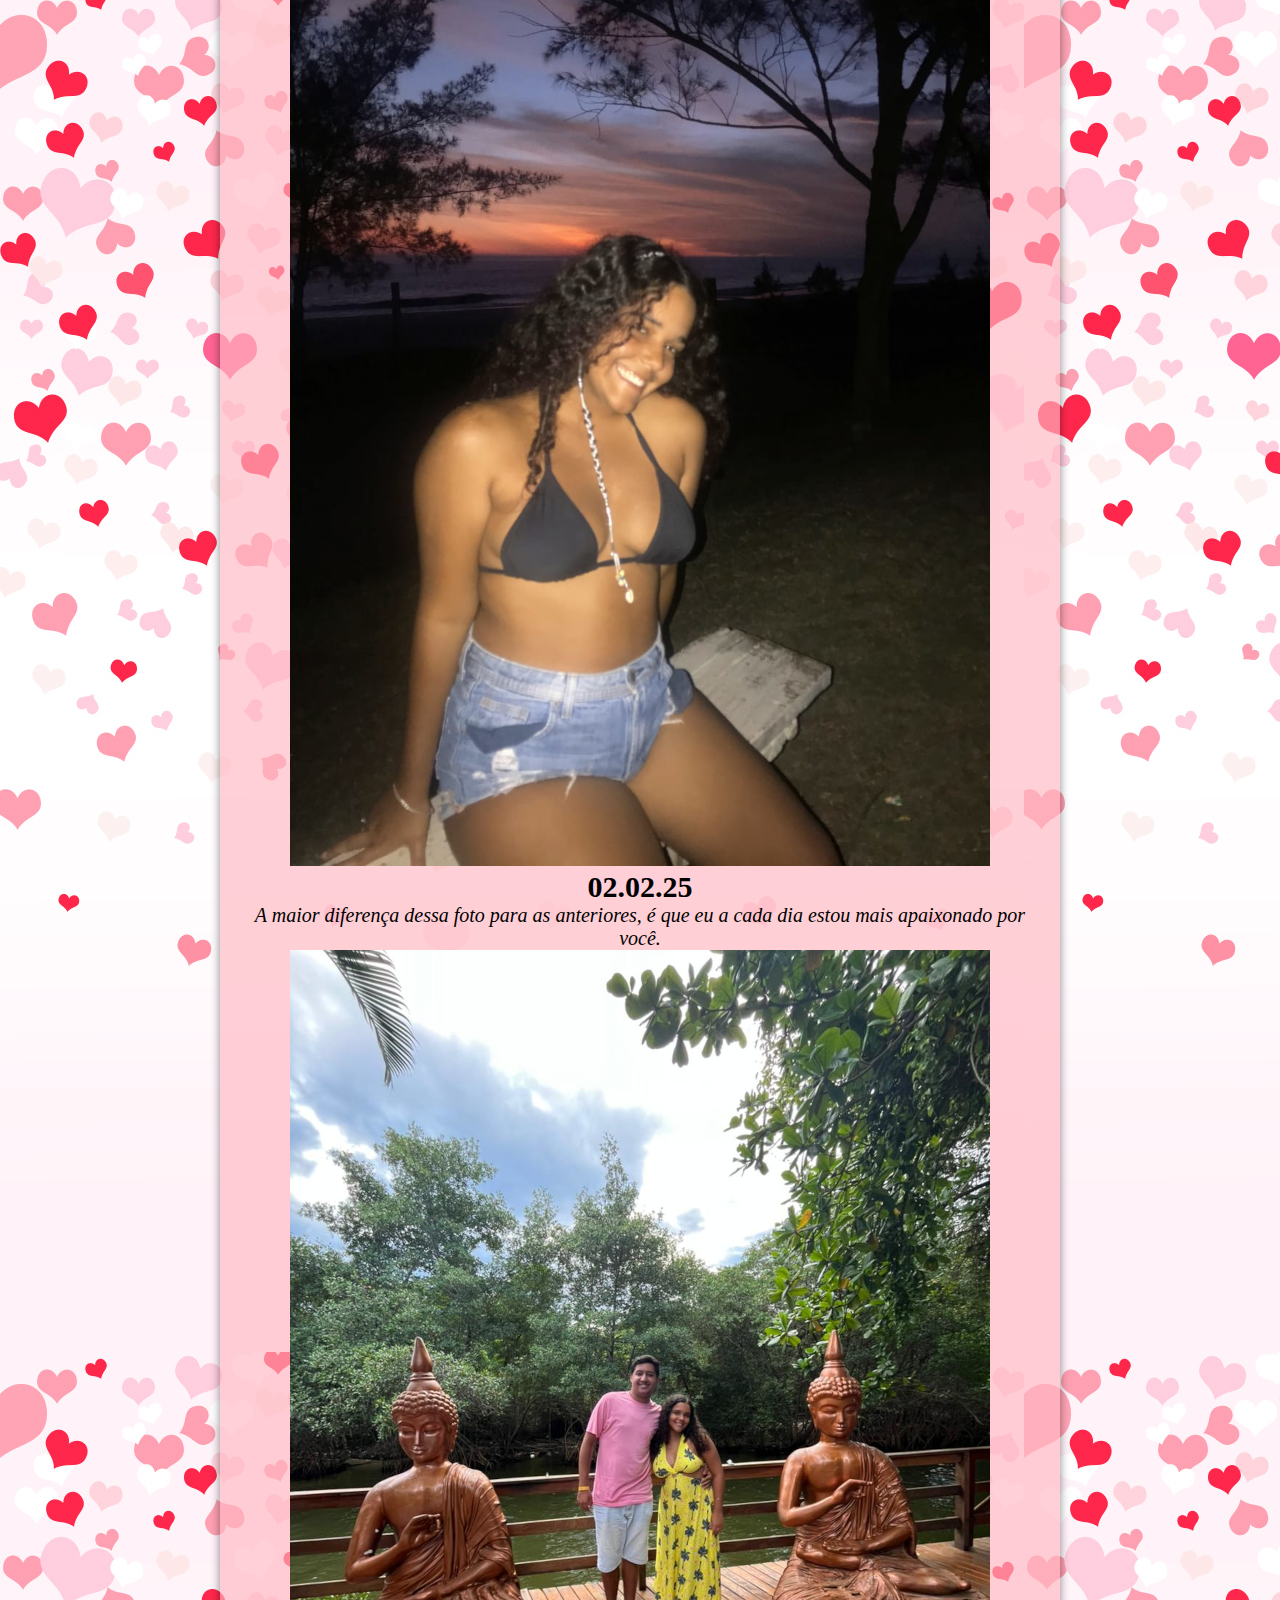
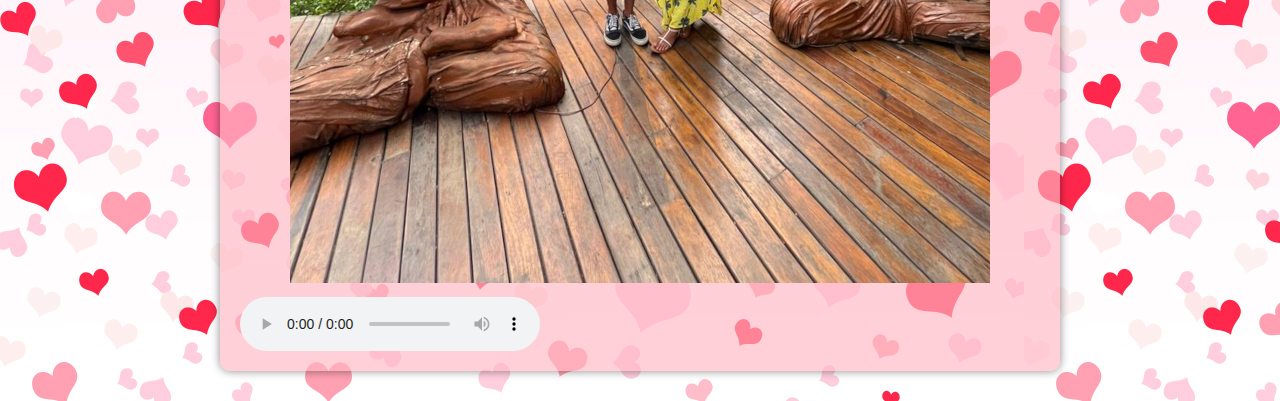
==== commit 382bb7db: "1" ====
--- a/index.html
+++ b/index.html
@@ -27,6 +27,8 @@
         <a href="#">Texto</a>
         
         <a href="#">Poemas</a>
+
+        <a href="#">Conto</a>
         
         
 
@@ -90,11 +92,11 @@
                 <img src="Imagens/foto12g.png" alt="foto12"></picture>
 
         </article>
-        <footer><a id="next" href="texto.html">Next ⤐</a></footer>
+        <footer><audio src="musicas/Favorite Girl.mp3" controls autoplay loop>Favorite Girl</audio></footer>
         
     </main>
     
-    <audio src="musicas/Favorite Girl.mp3" controls autoplay loop>Favorite Girl</audio>
+    
 
 
 </body>
--- a/style.css
+++ b/style.css
@@ -3,6 +3,13 @@
 @font-face {
     font-family: 'valentine';
     src: url('fontes/VALENTIN.TTF') format('truetype') ;
+
+    
+}
+
+@font-face {
+    font-family: 'Heli';
+    src: url('fontes/Heli.otf') format('opentype');
 }
 
 
@@ -48,8 +55,9 @@
 
 nav {
     padding: 10px;
-    background-color: rgba(255, 182, 193, 0.644);
+    background-color: pink;
     text-align: center;
+    margin-bottom: 10px;
 }
 
 nav > a {
@@ -68,6 +76,7 @@
 nav > a:hover {
     background-color: darkred;
     color: white;
+
 }
 
 main {
@@ -80,7 +89,7 @@
         border-bottom-right-radius: 10px;
         border-bottom-left-radius: 10px;
         padding: 20px;
-        border-radius: 10px;
+        
         box-shadow: 0px 0px 10px rgba(0, 0, 0, 0.459);
     
 
@@ -111,22 +120,39 @@
 
 
 }
-footer {
-    text-align: right;
-    font-weight: bold;
-    font-style: italic;
-    text-decoration: none;
-    margin: auto;
 
-}
-#next {
-    color: darkred;
-    text-decoration: none;
-    
-}
+
 audio {
     display: flex;
     align-items: center;
     justify-content: center;
     
-}+}
+
+main.texto {
+    font-family: 'Heli';
+    font-size: 50px;
+
+    
+
+
+}
+
+.p1 {
+    height: 120px;
+    width: 300px;
+    margin: auto;
+    background-color: white;
+    background-image: url('Imagens/poema1');
+    background-size: cover;
+    background-position: center center;
+   
+
+}
+
+.cp {
+    font-family: Arial, Helvetica, sans-serif;
+    text-align: justify;
+    text-indent: 50px;
+}
+
